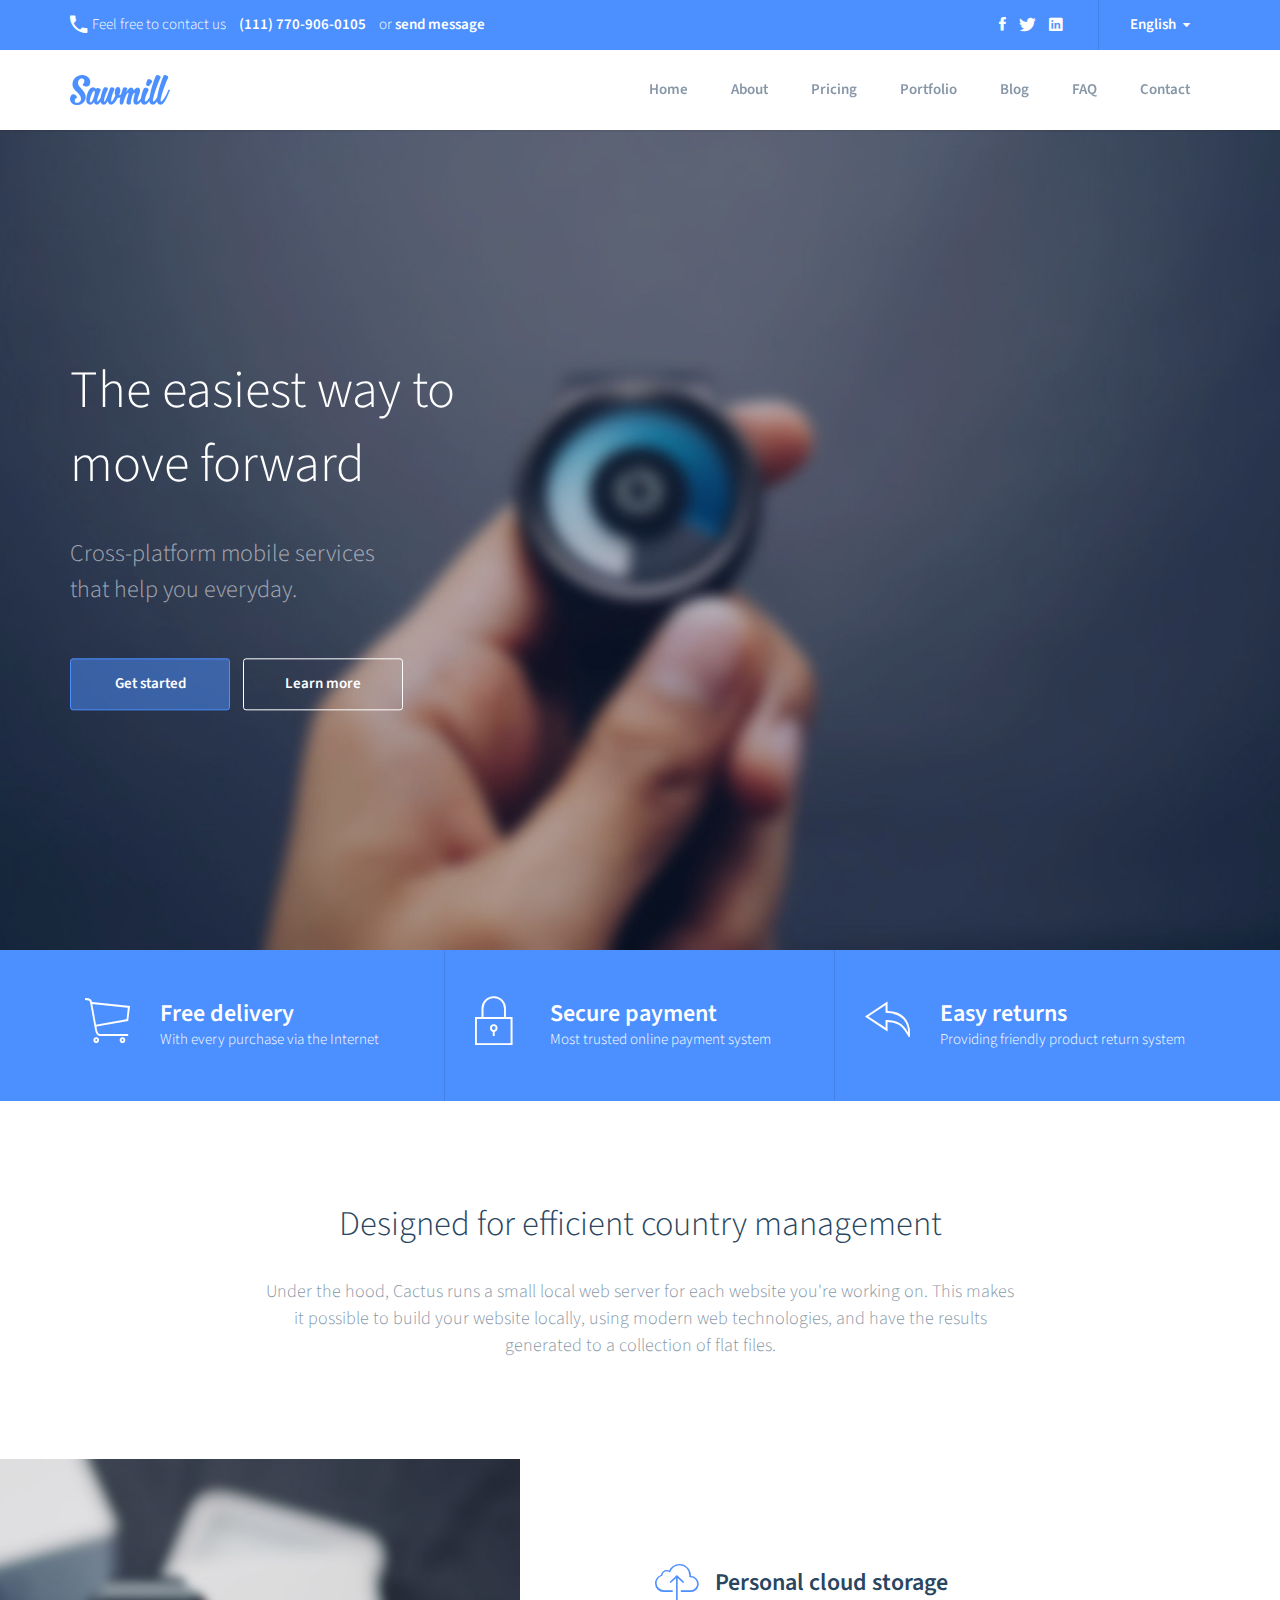
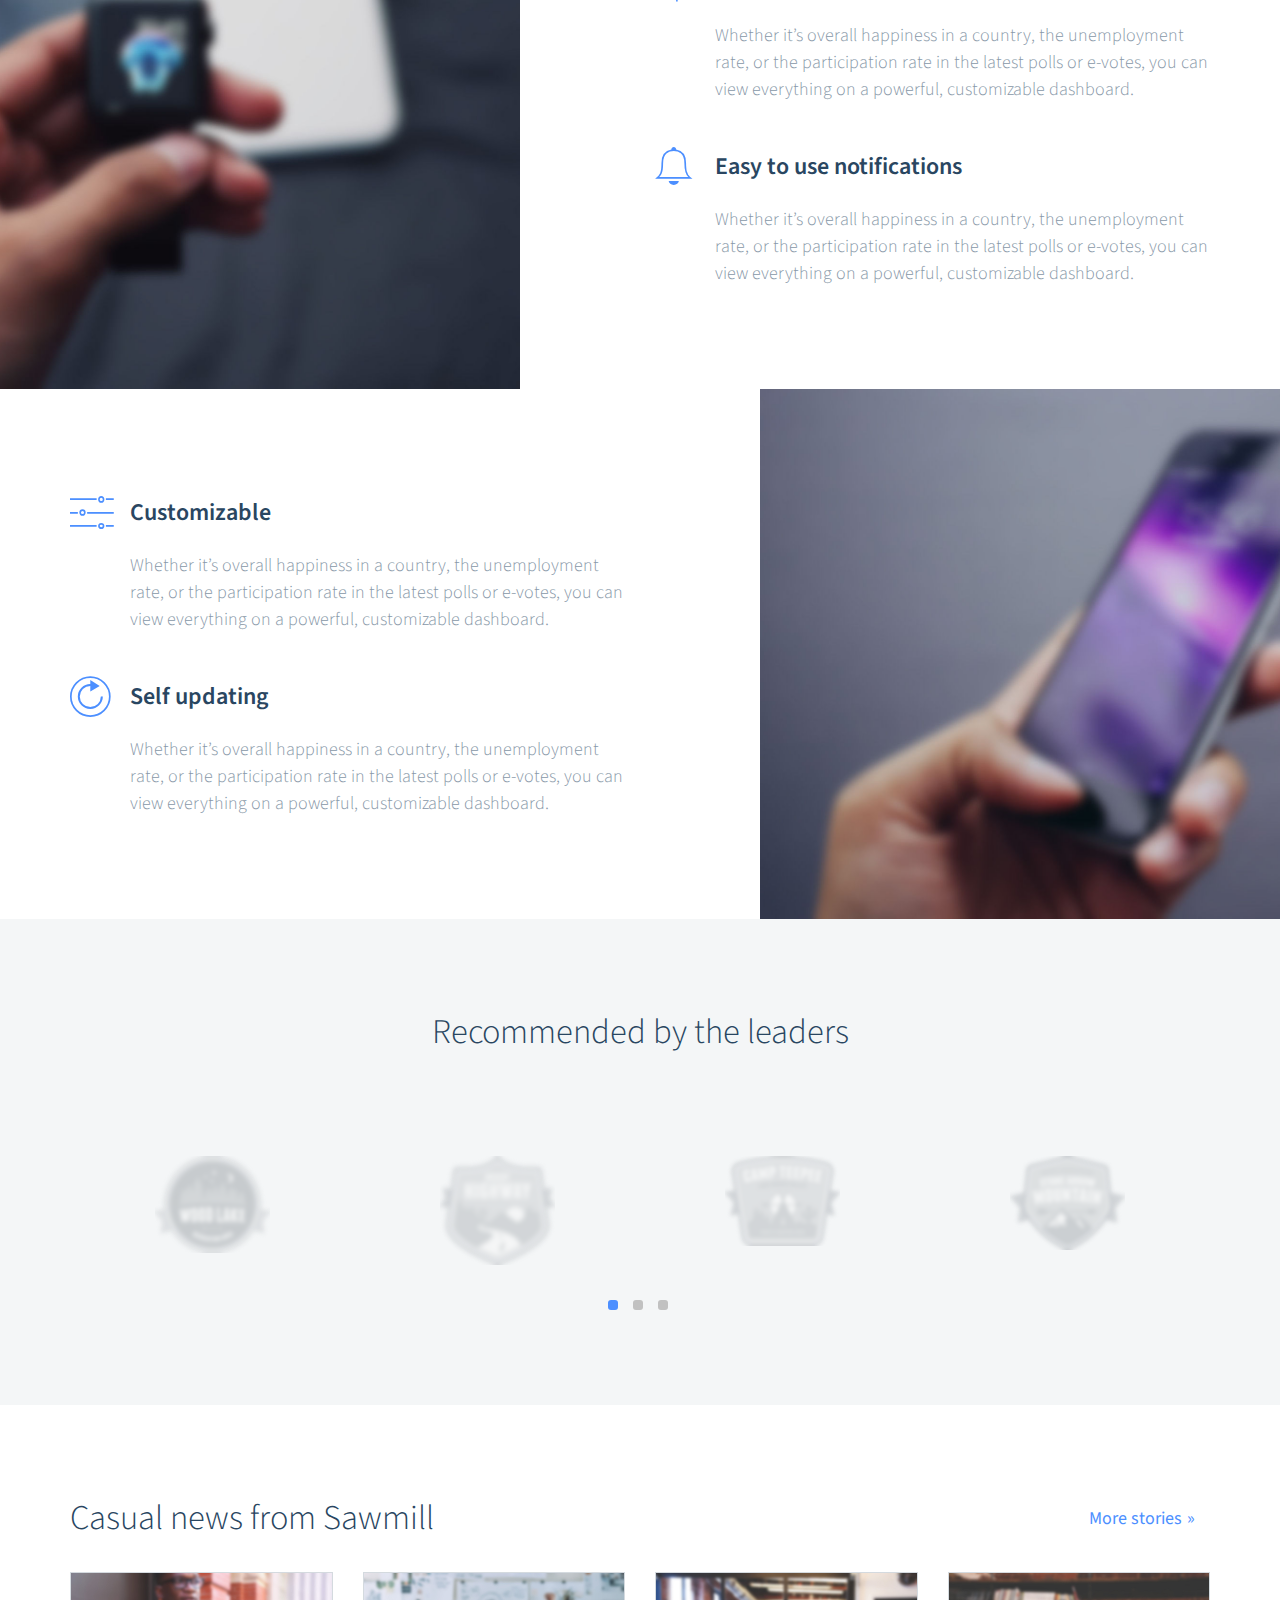
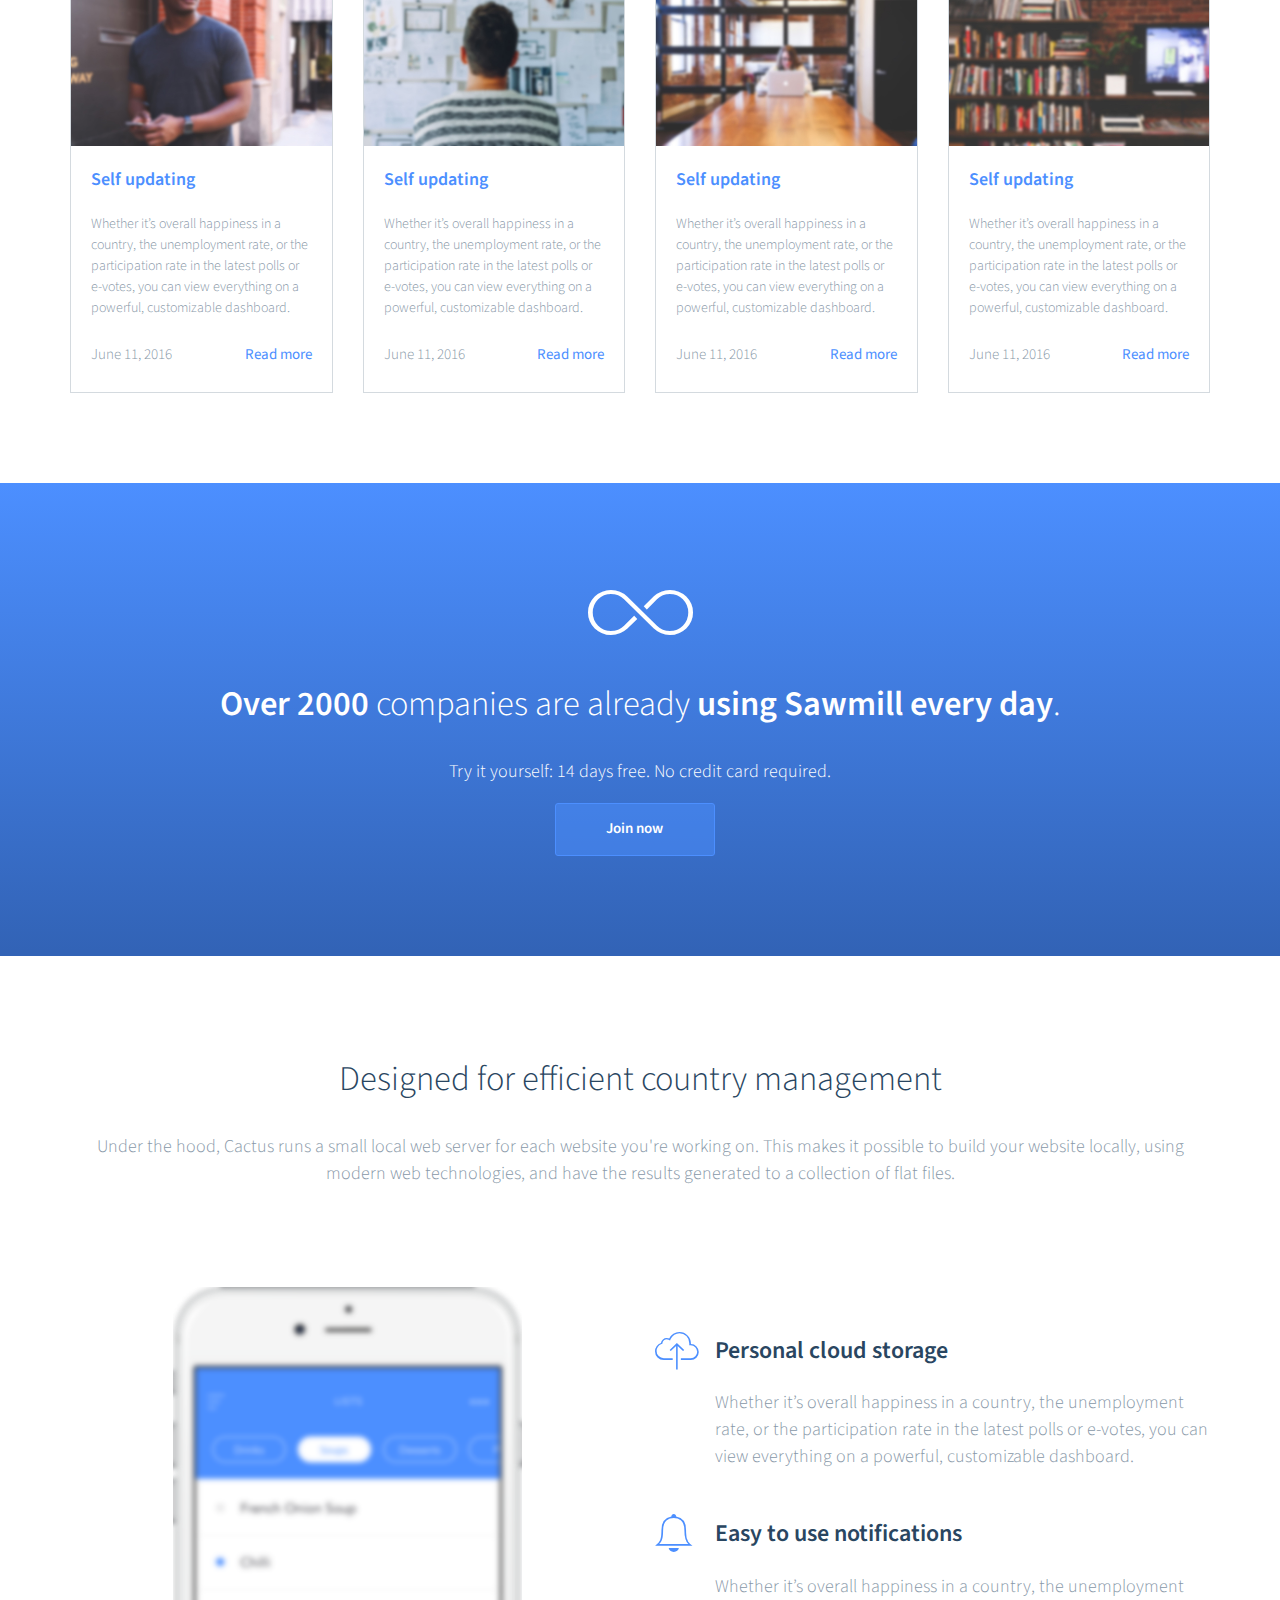
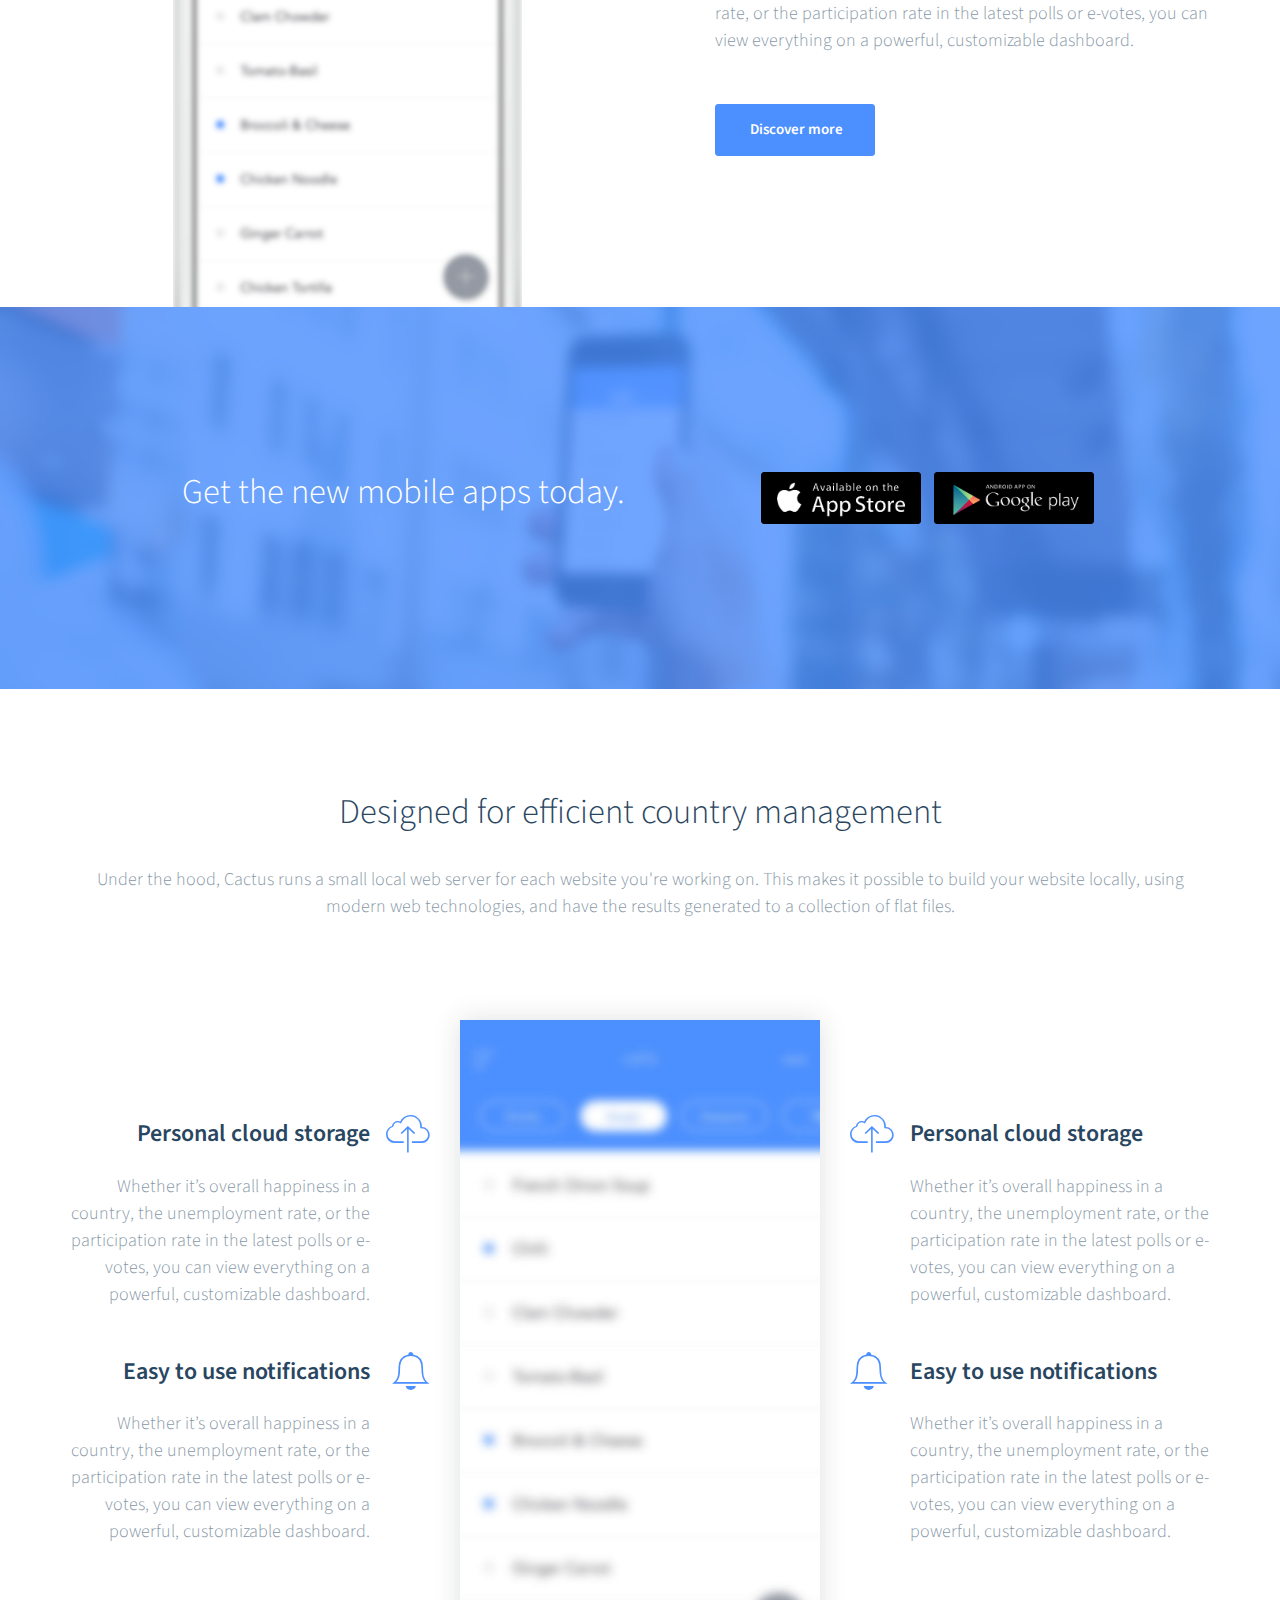
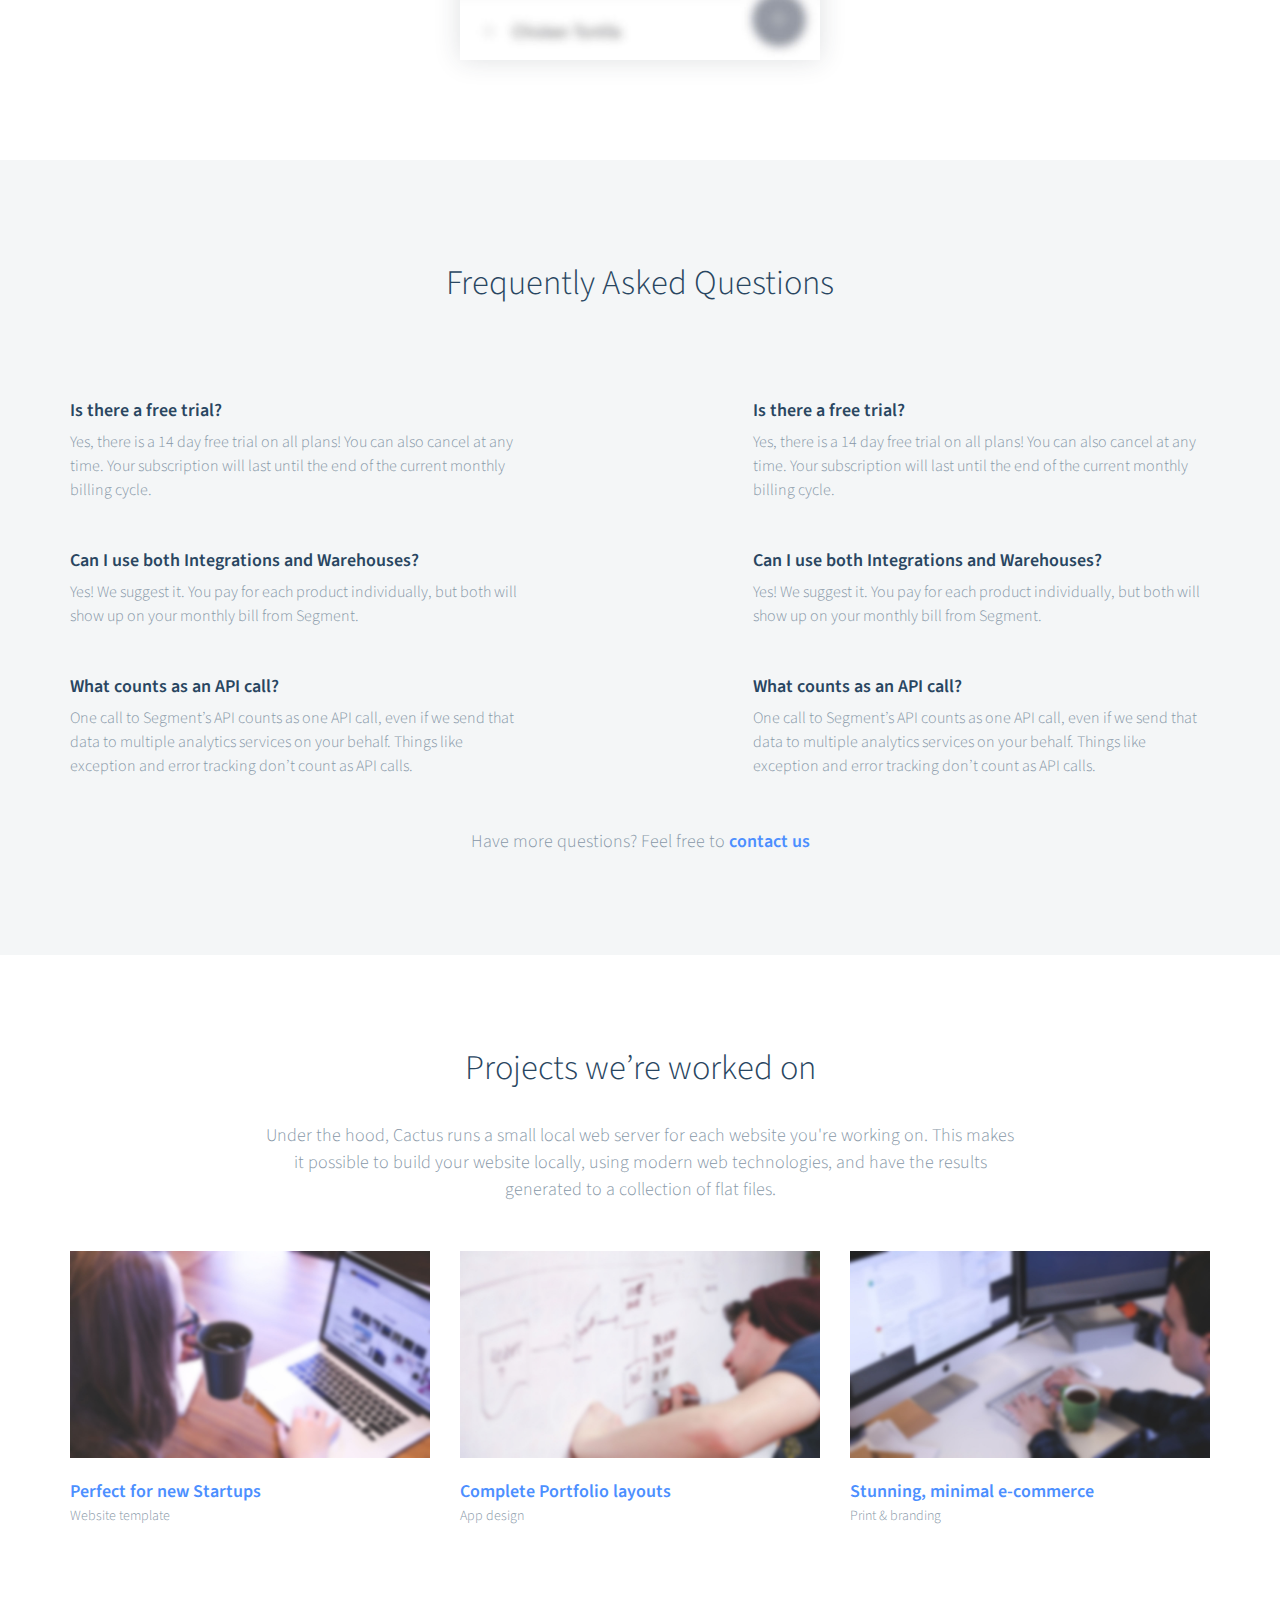
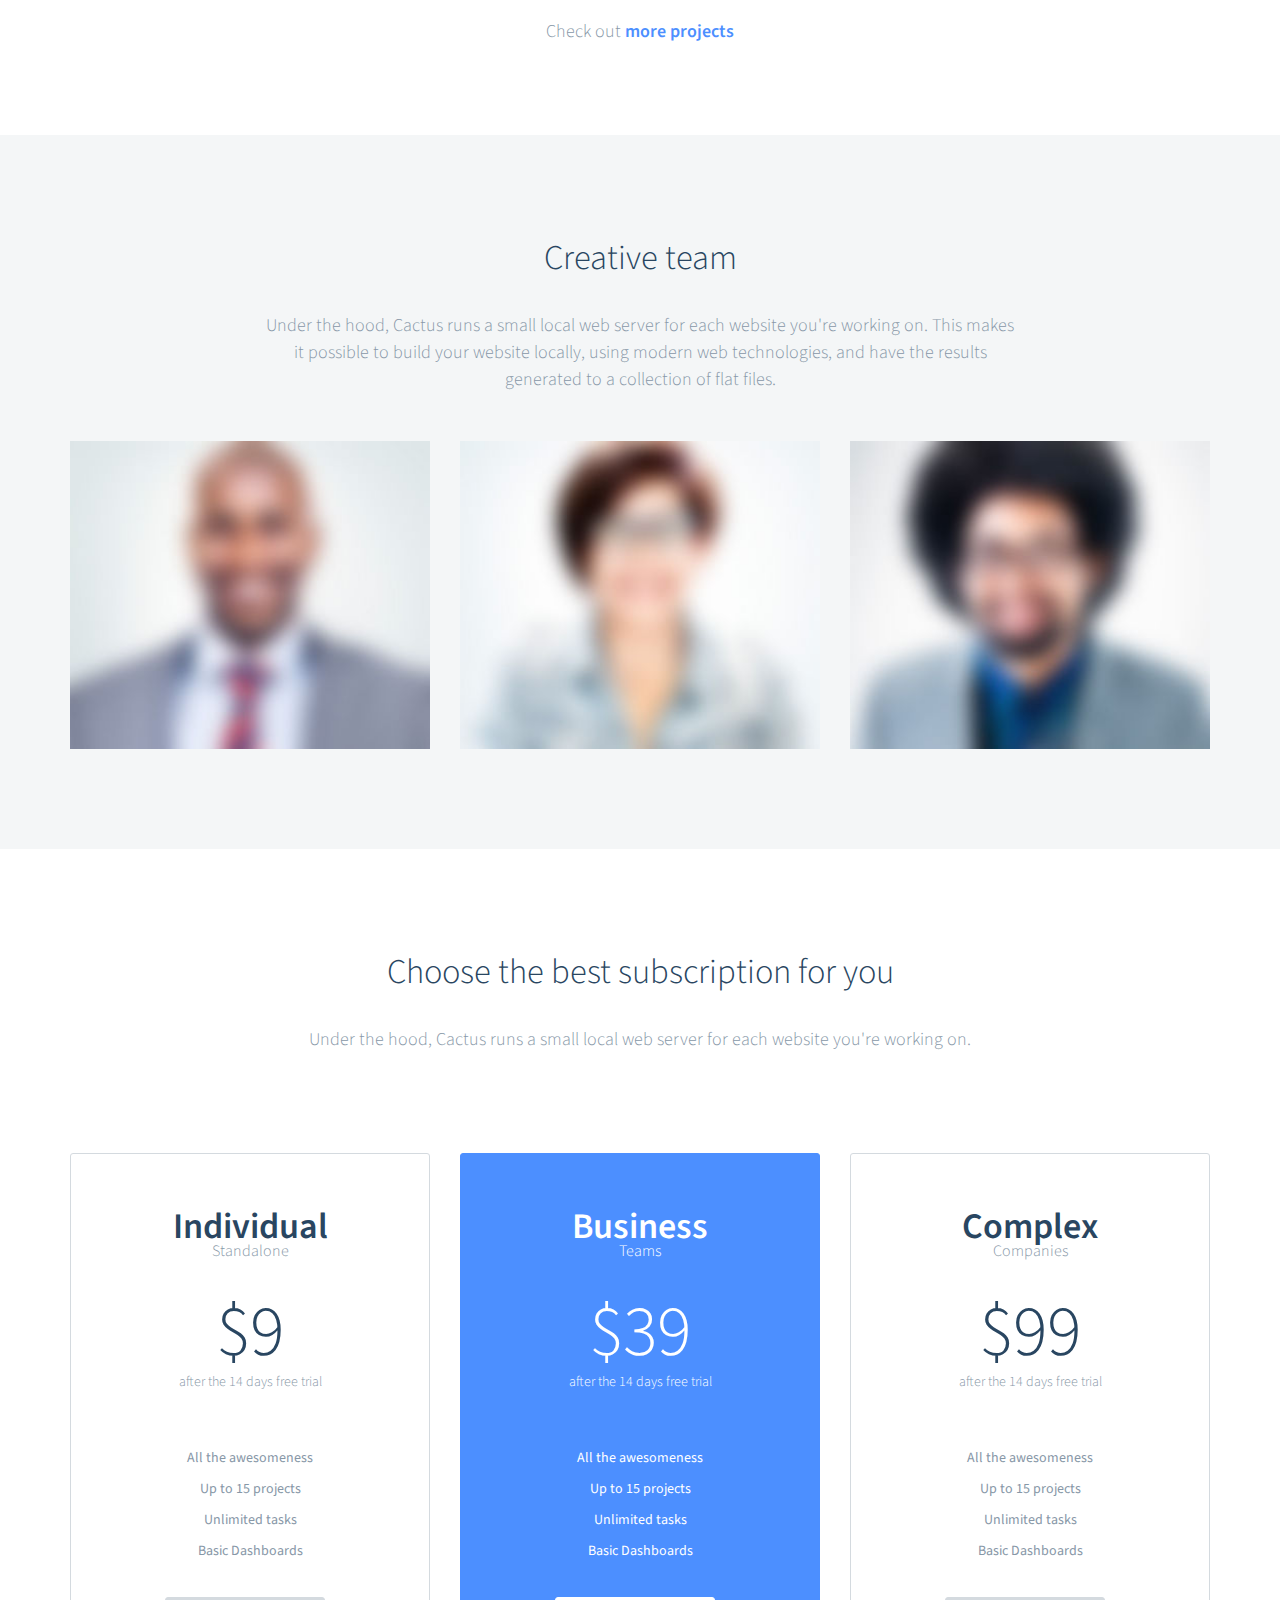
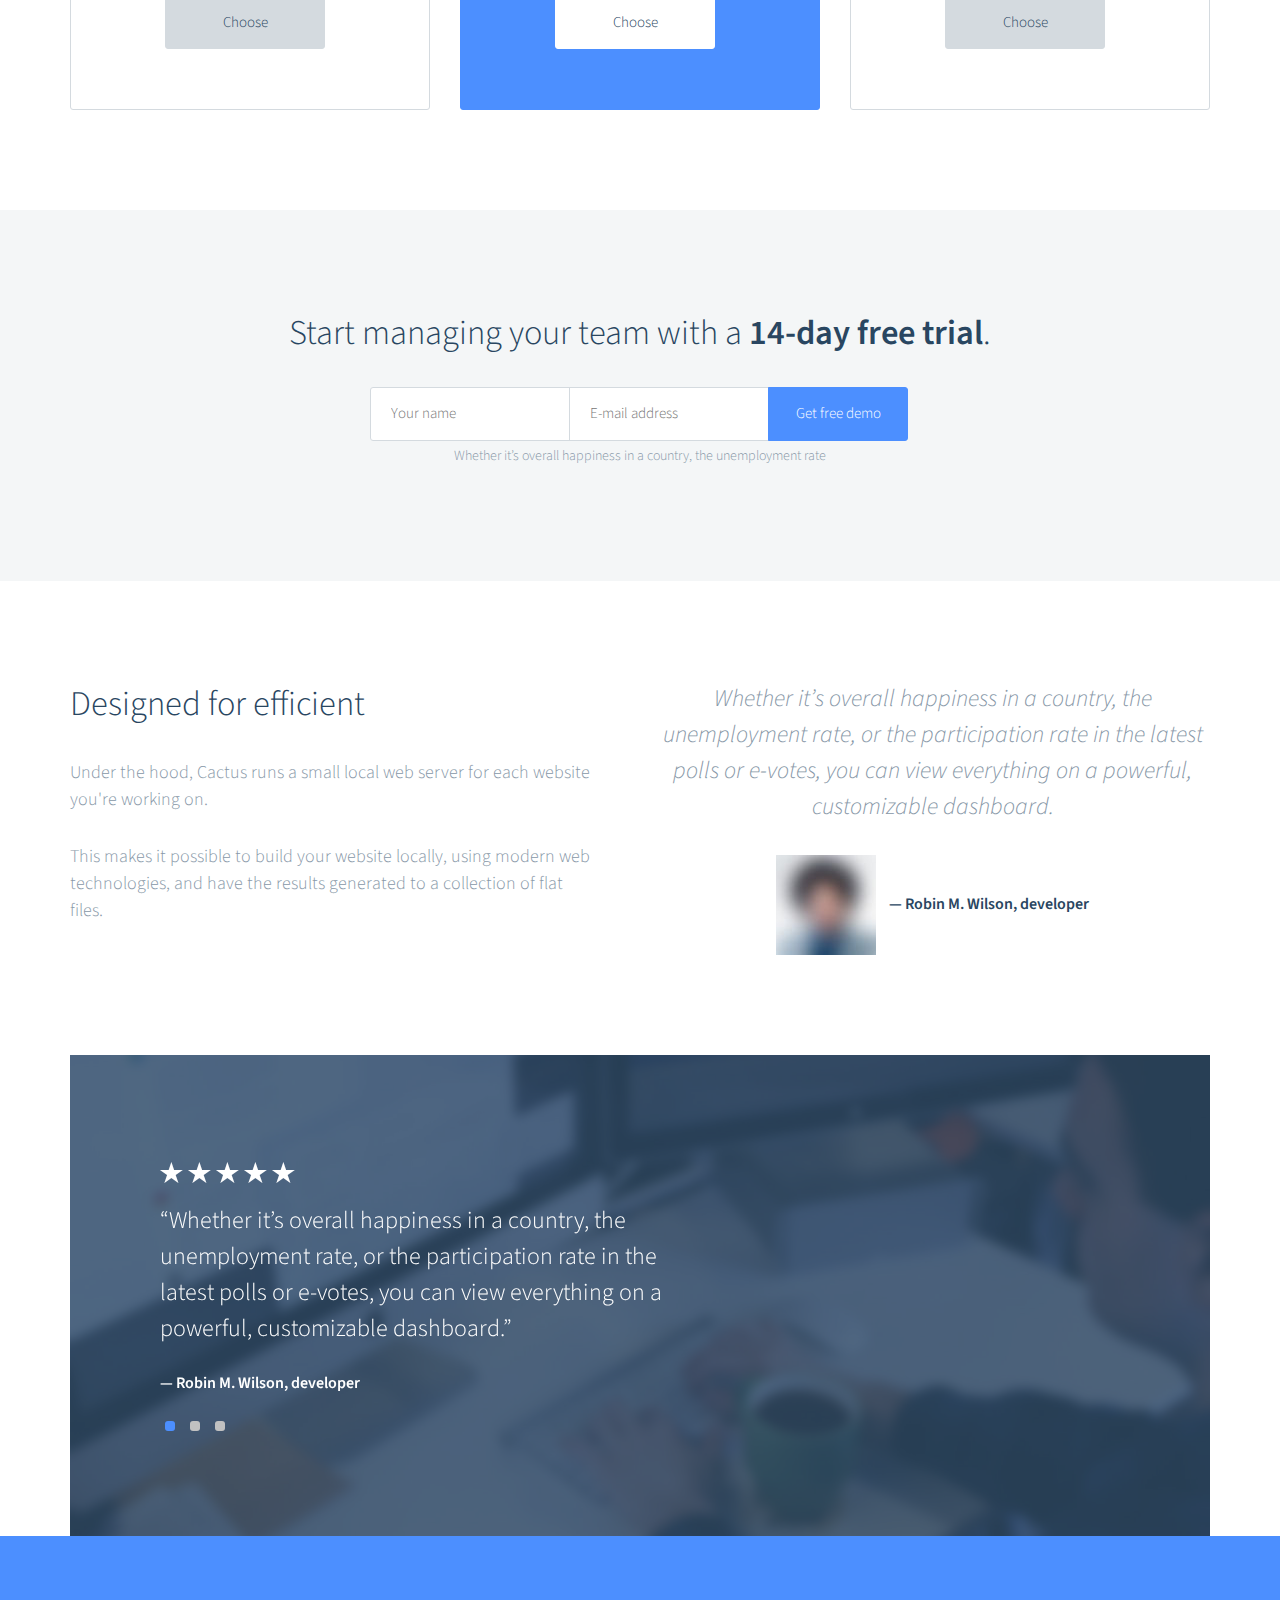
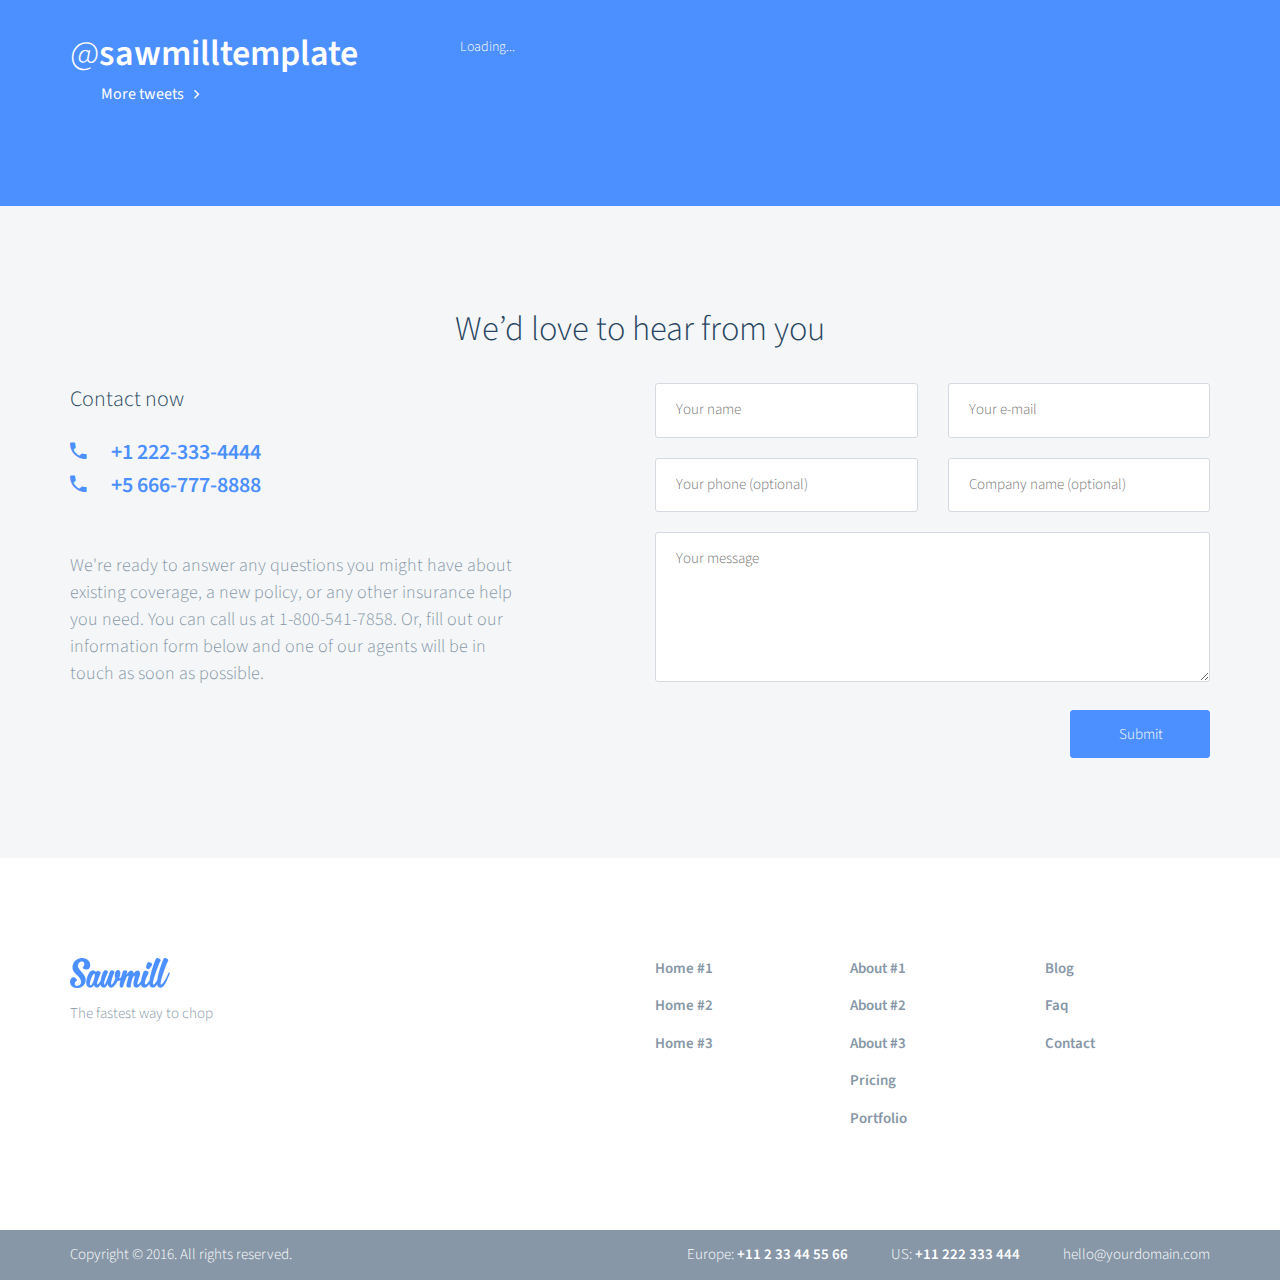
==== 1/index.html @ 2ef5dc20 "landing page modelo 2" ====
<!DOCTYPE html>
<html lang="en">
  <head>
    <meta charset="utf-8">
    <meta name="viewport" content="width=device-width, initial-scale=1">

    <title>Sawmill - HTML Template</title>
  
    <!-- Favicon -->
    <link rel="shortcut icon" href="img/favicon.png">

    <!-- Main CSS file -->
    <link rel="stylesheet" href="css/style.css">

    <!--[if lt IE 9]>
      <script src="js/vendor/html5shiv.js"></script>
      <script src="js/vendor/respond.min.js"></script>
    <![endif]-->

  </head>
  <body>

  <!-- PRELOADER -->
  <div class="preloader"></div>
  <!-- /PRELOADER -->

  <!-- HEADER SECTION -->
  <header id="header">

    <div class="overlay"></div>

    <div class="top">
      <div class="topcontact">
        <div class="container">
          <div class="row">
            <div class="col-sm-8">
              <div class="phone hidden-xs"><i class="ion-android-call"></i>Feel free to contact us <strong>(111) 770-906-0105</strong> or <a href="#contact" class="scroll">send message</a></div>
            </div>
            <div class="col-sm-4 socials">
              <ul class="social-icons">
                <li><a href="#!"><i class="ion-social-facebook"></i></a></li>
                <li><a href="#!"><i class="ion-social-twitter"></i></a></li>
                <li><a href="#!"><i class="ion-social-linkedin"></i></a></li>
              </ul><!-- 
          --><a class="language">English<i class="ion-arrow-down-b"></i></a>
              <ul class="language-options">
                <li><a href="#!">English</a></li>
                <li><a href="#!">Deutsch</a></li>
                <li><a href="#!">Français</a></li>
                <li><a href="#!">Português</a></li>
              </ul>
            </div>
          </div>
        </div>
      </div>

      <div class="topbar">
        <div class="container">
          <div class="row">

            <!-- LOGO -->
            <div class="col-xs-12 col-sm-2 logo">
              <a href="#header" class="scroll"><img src="img/logo.png" alt=""></a>
            </div>
            <!-- /LOGO -->

            <!-- MENU -->
            <div class="col-xs-12 col-sm-10 menu">
              <a href="#!" class="visible-xs-inline-block"><i class="ion-navicon-round"></i></a>
              <ul>
                <li><a>Home<i class="ion-arrow-down-b"></i></a>
                  <ul>
                    <li><a href="../demo-1/index.html">Home #1</a></li>
                    <li><a href="../demo-2/index.html">Home #2</a></li>
                    <li><a href="../demo-3/index.html">Home #3</a></li>
                  </ul>
                </li>
                <li><a>About<i class="ion-arrow-down-b"></i></a>
                  <ul>
                    <li><a href="#about-1" class="scroll">About #1</a></li>
                    <li><a href="#about-2" class="scroll">About #2</a></li>
                    <li><a href="#about-3" class="scroll">About #3</a></li>
                  </ul>
                </li>
                <li><a href="#pricing" class="scroll">Pricing</a></li>
                <li><a href="#portfolio" class="scroll">Portfolio</a>
                </li>
                <li><a href="#news" class="scroll">Blog</a>
                </li>
                <li><a href="#faq" class="scroll">FAQ</a></li>
                <li><a href="#contact" class="scroll">Contact</a></li>
              </ul>
            </div>
            <!-- /MENU -->

          </div>
        </div>
      </div>
    </div>

    <!-- HOME CONTENT -->
    <div class="wrapper">
      <div class="container">
        <div class="row">
          <div class="col-sm-8 col-md-6 col-lg-5 text">
            <h1>The easiest way to move forward</h1>
            <p>Cross-platform mobile services<br> that help you everyday.</p>
            <a href="#pricing" class="button solid scroll">Get started</a>
            <a href="#icon-info" class="button ghost scroll">Learn more<i class="ion-chevron-right"></i></a>
          </div>
        </div>
      </div>
    </div>
    <!-- /HOME CONTENT -->

  </header>
  <!-- /HEADER SECTION -->

  <!-- ICON INFO SECTION -->
  <div class="icon-info" id="icon-info">
    <div class="container">
      <div class="row">
        <div class="col-sm-4">
          <i class="ion-ios-cart-outline"></i>
          <h3>Free delivery</h3>
          <span>With every purchase via the Internet</span>
        </div>
        <div class="col-sm-4">
          <i class="ion-ios-locked-outline"></i>
          <h3>Secure payment</h3>
          <span>Most trusted online payment system</span>
        </div>
        <div class="col-sm-4">
          <i class="ion-ios-undo-outline"></i>
          <h3>Easy returns</h3>
          <span>Providing friendly product return system</span>
        </div>
      </div>
    </div>
  </div>
  <!-- /ICON INFO SECTION -->

  <!-- DESCRIPTION #1 SECTION -->
  <div class="description-1" id="about-1">
    <div class="container">
      <div class="row">
        <div class="col-sm-12 col-md-8 col-md-offset-2">
          <h2>Designed for efficient country management</h2>
          <p>Under the hood, Cactus runs a small local web server for each website you're working on. This makes it possible to build your website locally, using modern web technologies, and have the results generated to a collection of flat files.</p>
        </div>
      </div>
      <div class="row photo-left">
        <div class="col-sm-12 col-md-6">
          <img src="img/description-1.jpg" alt="">
        </div>
        <div class="col-sm-12 col-md-6">
          <div class="text">
            <i class="ion-ios-cloud-upload-outline"></i>
            <h3>Personal cloud storage</h3>
            <p>Whether it’s overall happiness in a country, the unemployment rate, or the participation rate in the latest polls or e-votes, you can view everything on a powerful, customizable dashboard.</p>
          </div>
          <div class="text">
            <i class="ion-ios-bell-outline"></i>
            <h3>Easy to use notifications</h3>
            <p>Whether it’s overall happiness in a country, the unemployment rate, or the participation rate in the latest polls or e-votes, you can view everything on a powerful, customizable dashboard.</p>
          </div>
        </div>
      </div>
      <div class="row photo-right">
        <div class="col-sm-12 col-md-6">
          <div class="text">
            <i class="ion-ios-settings"></i>
            <h3>Customizable</h3>
            <p>Whether it’s overall happiness in a country, the unemployment rate, or the participation rate in the latest polls or e-votes, you can view everything on a powerful, customizable dashboard.</p>
          </div>
          <div class="text">
            <i class="ion-ios-refresh-outline"></i>
            <h3>Self updating</h3>
            <p>Whether it’s overall happiness in a country, the unemployment rate, or the participation rate in the latest polls or e-votes, you can view everything on a powerful, customizable dashboard.</p>
          </div>
        </div>
        <div class="col-sm-12 col-md-6">
          <img src="img/description-2.jpg" alt="">
        </div>
      </div>
    </div>
  </div>
  <!-- /DESCRIPTION #1 SECTION -->

  <!-- CLIENTS SECTION -->
  <div class="clients">
    <div class="container">
      <div class="row">
        <div class="col-sm-12">
          <h2>Recommended by the leaders</h2>
        </div>
      </div>
      <div class="row">
        <div class="col-sm-12 clients-carousel">
          <div class="client">
            <img src="img/client-1.png" alt="">
          </div>
          <div class="client">
            <img src="img/client-2.png" alt="">
          </div>
          <div class="client">
            <img src="img/client-3.png" alt="">
          </div>
          <div class="client">
            <img src="img/client-4.png" alt="">
          </div>
          <div class="client">
            <img src="img/client-1.png" alt="">
          </div>
          <div class="client">
            <img src="img/client-2.png" alt="">
          </div>
          <div class="client">
            <img src="img/client-3.png" alt="">
          </div>
          <div class="client">
            <img src="img/client-4.png" alt="">
          </div>
          <div class="client">
            <img src="img/client-1.png" alt="">
          </div>
          <div class="client">
            <img src="img/client-2.png" alt="">
          </div>
          <div class="client">
            <img src="img/client-3.png" alt="">
          </div>
          <div class="client">
            <img src="img/client-4.png" alt="">
          </div>
        </div>
      </div>
    </div>
  </div>
  <!-- /CLIENTS SECTION -->

  <!-- NEWS SECTION -->
  <div class="news" id="news">
    <div class="container">
      <div class="row">
        <div class="col-sm-12">
          <h2>Casual news from Sawmill<a href="#!">More stories<span>»</span></a></h2>
        </div>
      </div>
      <div class="row">
        <div class="col-sm-6 col-md-3">
          <div class="news-panel">
            <img src="img/news-1.jpg" alt="">
            <h4><a href="#!">Self updating</a></h4>
            <p>Whether it’s overall happiness in a country, the unemployment rate, or the participation rate in the latest polls or e-votes, you can view everything on a powerful, customizable dashboard.</p>
            <span>June 11, 2016</span>
            <a href="#!" class="more">Read more<span>»</span></a>
          </div>
        </div>
        <div class="col-sm-6 col-md-3">
          <div class="news-panel">
            <img src="img/news-2.jpg" alt="">
            <h4><a href="#!">Self updating</a></h4>
            <p>Whether it’s overall happiness in a country, the unemployment rate, or the participation rate in the latest polls or e-votes, you can view everything on a powerful, customizable dashboard.</p>
            <span>June 11, 2016</span>
            <a href="#!" class="more">Read more<span>»</span></a>
          </div>
        </div>
        <div class="col-sm-6 col-md-3">
          <div class="news-panel">
            <img src="img/news-3.jpg" alt="">
            <h4><a href="#!">Self updating</a></h4>
            <p>Whether it’s overall happiness in a country, the unemployment rate, or the participation rate in the latest polls or e-votes, you can view everything on a powerful, customizable dashboard.</p>
            <span>June 11, 2016</span>
            <a href="#!" class="more">Read more<span>»</span></a>
          </div>
        </div>
        <div class="col-sm-6 col-md-3">
          <div class="news-panel">
            <img src="img/news-4.jpg" alt="">
            <h4><a href="#!">Self updating</a></h4>
            <p>Whether it’s overall happiness in a country, the unemployment rate, or the participation rate in the latest polls or e-votes, you can view everything on a powerful, customizable dashboard.</p>
            <span>June 11, 2016</span>
            <a href="#!" class="more">Read more<span>»</span></a>
          </div>
        </div>
      </div>
    </div>
  </div>
  <!-- /BLOG SECTION -->

  <!-- BUTTON INFO SECTION -->
  <div class="button-info">
    <div class="container">
      <div class="row">
        <div class="col-sm-12">
          <i class="icon ion-ios-infinite-outline"></i>
          <h2><strong>Over 2000</strong> companies are already <strong>using Sawmill every day</strong>.</h2>
          <p>Try it yourself: 14 days free. No credit card required.</p>
          <a href="#trial" class="button solid scroll">Join now<i class="ion-chevron-right"></i></a>
        </div>
      </div>
    </div>
  </div>
  <!-- /BUTTON INFO SECTION -->

  <!-- DESCRIPTION #2 SECTION -->
  <div class="description-2" id="about-2">
    <div class="container">
      <div class="row">
        <div class="col-sm-12">
          <h2>Designed for efficient country management</h2>
          <p>Under the hood, Cactus runs a small local web server for each website you're working on. This makes it possible to build your website locally, using modern web technologies, and have the results generated to a collection of flat files.</p>
        </div>
      </div>
      <div class="row">
        <div class="col-sm-6 hidden-xs">
          <img src="img/description-3.png" alt="">
        </div>
        <div class="col-sm-6 texts">
          <div class="text">
            <i class="ion-ios-cloud-upload-outline"></i>
            <h3>Personal cloud storage</h3>
            <p>Whether it’s overall happiness in a country, the unemployment rate, or the participation rate in the latest polls or e-votes, you can view everything on a powerful, customizable dashboard.</p>
          </div>
          <div class="text">
            <i class="ion-ios-bell-outline"></i>
            <h3>Easy to use notifications</h3>
            <p>Whether it’s overall happiness in a country, the unemployment rate, or the participation rate in the latest polls or e-votes, you can view everything on a powerful, customizable dashboard.</p>
          </div>
          <a href="#about-3" class="button solid scroll">Discover more<i class="ion-help"></i></a>
        </div>
      </div>
    </div>
  </div>
  <!-- /DESCRIPTION #2 SECTION -->

  <!-- DOWNLOAD SECTION -->
  <div class="download">
    <div class="overlay"></div>
    <div class="container">
      <div class="row">
        <div class="col-sm-12 col-md-6">
          <h2>Get the new mobile apps today.</h2>
        </div>
        <div class="col-sm-12 col-md-6">
          <a href="#!" class="button solid"><img src="img/appstore.png" alt=""></a>
          <a href="#!" class="button solid"><img src="img/googleplay.png" alt=""></a>
        </div>
      </div>
    </div>
  </div>
  <!-- /DOWNLOAD SECTION -->

  <!-- DESCRIPTION #3 SECTION -->
  <div class="description-3" id="about-3">
    <div class="container">
      <div class="row">
        <div class="col-sm-12">
          <h2>Designed for efficient country management</h2>
          <p>Under the hood, Cactus runs a small local web server for each website you're working on. This makes it possible to build your website locally, using modern web technologies, and have the results generated to a collection of flat files.</p>
        </div>
      </div>
      <div class="row">
        <div class="col-sm-8 col-sm-offset-2 col-md-4 col-md-offset-0 texts left">
          <div class="text">
            <i class="ion-ios-cloud-upload-outline"></i>
            <h3>Personal cloud storage</h3>
            <p>Whether it’s overall happiness in a country, the unemployment rate, or the participation rate in the latest polls or e-votes, you can view everything on a powerful, customizable dashboard.</p>
          </div>
          <div class="text">
            <i class="ion-ios-bell-outline"></i>
            <h3>Easy to use notifications</h3>
            <p>Whether it’s overall happiness in a country, the unemployment rate, or the participation rate in the latest polls or e-votes, you can view everything on a powerful, customizable dashboard.</p>
          </div>
        </div>
        <div class="col-sm-12 col-md-4">
          <img src="img/description-4.jpg" alt="">
        </div>
        <div class="col-sm-8 col-sm-offset-2 col-md-4 col-md-offset-0 texts">
          <div class="text">
            <i class="ion-ios-cloud-upload-outline"></i>
            <h3>Personal cloud storage</h3>
            <p>Whether it’s overall happiness in a country, the unemployment rate, or the participation rate in the latest polls or e-votes, you can view everything on a powerful, customizable dashboard.</p>
          </div>
          <div class="text">
            <i class="ion-ios-bell-outline"></i>
            <h3>Easy to use notifications</h3>
            <p>Whether it’s overall happiness in a country, the unemployment rate, or the participation rate in the latest polls or e-votes, you can view everything on a powerful, customizable dashboard.</p>
          </div>
        </div>
      </div>
    </div>
  </div>
  <!-- /DESCRIPTION #3 SECTION -->

  <!-- FAQ SECTION -->
  <div class="faq" id="faq">
    <div class="container">
      <div class="row">
        <div class="col-sm-12">
          <h2>Frequently Asked Questions</h2>
        </div>
      </div>
      <div class="row">
        <div class="col-sm-6 col-md-5">
          <div class="text">
            <h4>Is there a free trial?</h4>
            <p>Yes, there is a 14 day free trial on all plans! You can also cancel at any time. Your subscription will last until the end of the current monthly billing cycle.</p>
          </div>
          <div class="text">
            <h4>Can I use both Integrations and Warehouses?</h4>
            <p>Yes! We suggest it. You pay for each product individually, but both will show up on your monthly bill from Segment.</p>
          </div>
          <div class="text">
            <h4>What counts as an API call?</h4>
            <p>One call to Segment’s API counts as one API call, even if we send that data to multiple analytics services on your behalf. Things like exception and error tracking don’t count as API calls.</p>
          </div>
        </div>
        <div class="col-sm-6 col-md-5 col-md-offset-2">
          <div class="text">
            <h4>Is there a free trial?</h4>
            <p>Yes, there is a 14 day free trial on all plans! You can also cancel at any time. Your subscription will last until the end of the current monthly billing cycle.</p>
          </div>
          <div class="text">
            <h4>Can I use both Integrations and Warehouses?</h4>
            <p>Yes! We suggest it. You pay for each product individually, but both will show up on your monthly bill from Segment.</p>
          </div>
          <div class="text">
            <h4>What counts as an API call?</h4>
            <p>One call to Segment’s API counts as one API call, even if we send that data to multiple analytics services on your behalf. Things like exception and error tracking don’t count as API calls.</p>
          </div>
        </div>
      </div>
      <div class="row">
        <div class="col-sm-12">
          <span>Have more questions? Feel free to <a href="#contact" class="scroll">contact us</a></span>
        </div>
      </div>
    </div>
  </div>
  <!-- /FAQ SECTION -->

  <!-- PORTFOLIO SECTION -->
  <div class="portfolio" id="portfolio">
    <div class="container">
      <div class="row">
        <div class="col-sm-12 col-md-8 col-md-offset-2">
          <h2>Projects we’re worked on</h2>
          <p>Under the hood, Cactus runs a small local web server for each website you're working on. This makes it possible to build your website locally, using modern web technologies, and have the results generated to a collection of flat files.</p>
        </div>
      </div>
      <div class="row">
        <div class="col-sm-4">
          <div class="block">
            <img src="img/portfolio-1.jpg" alt="">
            <a href="#!">Perfect for new Startups</a>
            <span>Website template</span>
          </div>
        </div>
        <div class="col-sm-4">
          <div class="block">
            <img src="img/portfolio-2.jpg" alt="">
            <a href="#!">Complete Portfolio layouts</a>
            <span>App design</span>
          </div>
        </div>
        <div class="col-sm-4">
          <div class="block">
            <img src="img/portfolio-3.jpg" alt="">
            <a href="#!">Stunning, minimal e-commerce</a>
            <span>Print &amp; branding</span>
          </div>
        </div>
      </div>
      <div class="row">
        <div class="col-sm-12">
          <span>Check out <a href="#!">more projects</a></span>
        </div>
      </div>
    </div>
  </div>
  <!-- /PORTFOLIO SECTION -->

  <!-- TEAM SECTION -->
  <div class="team">
    <div class="container">
      <div class="row">
        <div class="col-sm-12 col-md-8 col-md-offset-2">
          <h2>Creative team</h2>
          <p>Under the hood, Cactus runs a small local web server for each website you're working on. This makes it possible to build your website locally, using modern web technologies, and have the results generated to a collection of flat files.</p>
        </div>
      </div>
      <div class="row">
        <div class="col-sm-4">
          <div class="block">
            <img src="img/team-1.jpg" alt="">
            <div class="mask">
              <h3>Keenan A. Garcia</h3>
              <span>CEO / Founder</span>
              <ul>
                <li><a href="#!"><i class="ion-social-facebook"></i></a></li>
                <li><a href="#!"><i class="ion-social-twitter"></i></a></li>
                <li><a href="#!"><i class="ion-social-linkedin"></i></a></li>
              </ul>
            </div>
          </div>
        </div>
        <div class="col-sm-4">
          <div class="block">
            <img src="img/team-2.jpg" alt="">
            <div class="mask">
              <h3>Keenan A. Garcia</h3>
              <span>CEO / Founder</span>
              <ul>
                <li><a href="#!"><i class="ion-social-facebook"></i></a></li>
                <li><a href="#!"><i class="ion-social-twitter"></i></a></li>
                <li><a href="#!"><i class="ion-social-linkedin"></i></a></li>
              </ul>
            </div>
          </div>
        </div>
        <div class="col-sm-4">
          <div class="block">
            <img src="img/team-3.jpg" alt="">
            <div class="mask">
              <h3>Keenan A. Garcia</h3>
              <span>CEO / Founder</span>
              <ul>
                <li><a href="#!"><i class="ion-social-facebook"></i></a></li>
                <li><a href="#!"><i class="ion-social-twitter"></i></a></li>
                <li><a href="#!"><i class="ion-social-linkedin"></i></a></li>
              </ul>
            </div>
          </div>
        </div>
      </div>
    </div>
  </div>
  <!-- /TEAM SECTION -->

  <!-- PRICING SECTION -->
  <div class="pricing" id="pricing">
    <div class="container">
      <div class="row">
        <div class="col-sm-12 col-md-8 col-md-offset-2">
          <h2>Choose the best subscription for you</h2>
          <p>Under the hood, Cactus runs a small local web server for each website you're working on.</p>
        </div>
      </div>
      <div class="row">
        <div class="col-sm-4">
          <div class="block">
            <span class="name">Individual</span>
            <span class="type">Standalone</span>
            <span class="price">$9</span>
            <span class="time">after the 14 days free trial</span>
            <ul>
              <li>All the awesomeness</li>
              <li>Up to 15 projects</li>
              <li>Unlimited tasks</li>
              <li>Basic Dashboards</li>
            </ul>
            <a href="#!" class="button solid">Choose<i class="ion-checkmark"></i></a>
          </div>
        </div>
        <div class="col-sm-4">
          <div class="block featured">
            <span class="name">Business</span>
            <span class="type">Teams</span>
            <span class="price">$39</span>
            <span class="time">after the 14 days free trial</span>
            <ul>
              <li>All the awesomeness</li>
              <li>Up to 15 projects</li>
              <li>Unlimited tasks</li>
              <li>Basic Dashboards</li>
            </ul>
            <a href="#!" class="button solid">Choose<i class="ion-checkmark"></i></a>
          </div>
        </div>
        <div class="col-sm-4">
          <div class="block">
            <span class="name">Complex</span>
            <span class="type">Companies</span>
            <span class="price">$99</span>
            <span class="time">after the 14 days free trial</span>
            <ul>
              <li>All the awesomeness</li>
              <li>Up to 15 projects</li>
              <li>Unlimited tasks</li>
              <li>Basic Dashboards</li>
            </ul>
            <a href="#!" class="button solid">Choose<i class="ion-checkmark"></i></a>
          </div>
        </div>
      </div>
    </div>
  </div>
  <!-- /PRICING SECTION -->

  <!-- TRIAL SECTION -->
  <div class="trial" id="trial">
    <div class="container">
      <div class="row">
        <div class="col-sm-12">
          <h2>Start managing your team with a <strong>14-day free trial</strong>.</h2>
          <form id="trial-form">
            <input type="text" id="trial-name" value="" placeholder="Your name"><!--
         --><input type="text" id="trial-email" value="" placeholder="E-mail address"><!--
         --><input type="submit" id="trial-submit" value="Get free demo">
          </form>
          <p>Whether it’s overall happiness in a country, the unemployment rate</p>
          <div class="message">
            
          </div>
        </div>
      </div>
    </div>
  </div>
  <!-- /TRIAL SECTION -->

  <!-- QUOTE SECTION -->
  <div class="quote">
    <div class="container">
      <div class="row">
        <div class="col-sm-6">
          <h2>Designed for efficient</h2>
          <p>Under the hood, Cactus runs a small local web server for each website you're working on.</p>
          <p>This makes it possible to build your website locally, using modern web technologies, and have the results generated to a collection of flat files.</p>
        </div>
        <div class="col-sm-6 quote-text">
          <p>Whether it’s overall happiness in a country, the unemployment rate, or the participation rate in the latest polls or e-votes, you can view everything on a powerful, customizable dashboard.</p>
          <img src="img/quote-1.jpg" alt="">
          <span>Robin M. Wilson, developer</span>
        </div>
      </div>
      <div class="row">
        <div class="col-sm-12">
          <div class="quote-slider">
            <div class="overlay"></div>
            <div class="quotes">
              <div class="slide">
                <i class="ion-ios-star"></i><i class="ion-ios-star"></i><i class="ion-ios-star"></i><i class="ion-ios-star"></i><i class="ion-ios-star"></i>
                <p>Whether it’s overall happiness in a country, the unemployment rate, or the participation rate in the latest polls or e-votes, you can view everything on a powerful, customizable dashboard.</p>
                <span>Robin M. Wilson, developer</span>
              </div>
              <div class="slide">
                <i class="ion-ios-star"></i><i class="ion-ios-star"></i><i class="ion-ios-star"></i><i class="ion-ios-star"></i><i class="ion-ios-star"></i>
                <p>Whether it’s overall happiness in a country, the unemployment rate, or the participation rate in the latest polls or e-votes, you can view everything on a powerful, customizable dashboard.</p>
                <span>Robin M. Wilson, developer</span>
              </div>
              <div class="slide">
                <i class="ion-ios-star"></i><i class="ion-ios-star"></i><i class="ion-ios-star"></i><i class="ion-ios-star"></i><i class="ion-ios-star"></i>
                <p>Whether it’s overall happiness in a country, the unemployment rate, or the participation rate in the latest polls or e-votes, you can view everything on a powerful, customizable dashboard.</p>
                <span>Robin M. Wilson, developer</span>
              </div>
            </div>
          </div>
        </div>
      </div>
    </div>
  </div>
  <!-- /QUOTE SECTION -->

  <!-- TWITTER SECTION -->
  <div class="twitter">
    <div class="container">
      <div class="row">
        <div class="col-sm-12 col-md-4 name">
          <span>@<strong>sawmilltemplate</strong></span>
          <a href="#!">More tweets<i class="ion-chevron-right"></i></a>
        </div>
        <div class="col-sm-8 col-sm-offset-4 col-md-8 col-md-offset-0">
          <div class="lj-twitter">
            
          </div>
        </div>
      </div>
    </div>
  </div>
  <!-- /TWITTER SECTION -->

  <!-- CONTACT SECTION -->
  <div class="contact" id="contact">
    <div class="container">
      <div class="row">
        <div class="col-sm-12">
          <h2>We’d love to hear from you</h2>
        </div>
      </div>
      <div class="row">
        <div class="col-sm-6 texts">
          <span>Contact now</span>
          <span class="number"><i class="ion-android-call"></i> +1 222-333-4444</span>
          <span class="number"><i class="ion-android-call"></i> +5 666-777-8888</span>
          <p>We're ready to answer any questions you might have about existing coverage, a new policy, or any other insurance help you need. You can call us at 1-800-541-7858. Or, fill out our information form below and one of our agents will be in touch as soon as possible.</p>
        </div>
        <div class="col-sm-6">
          <form id="contact-form">
            <div class="row">
              <div class="col-sm-6">
                <input type="text" id="contact-name" value="" placeholder="Your name">
              </div>
              <div class="col-sm-6">
                <input type="text" id="contact-email" value="" placeholder="Your e-mail">
              </div>
            </div>
            <div class="row">
              <div class="col-sm-6">
                <input type="text" id="contact-phone" value="" placeholder="Your phone (optional)">
              </div>
              <div class="col-sm-6">
                <input type="text" id="contact-company" value="" placeholder="Company name (optional)">
              </div>
            </div>
            <div class="row">
              <div class="col-sm-12">
                <textarea id="contact-message" placeholder="Your message"></textarea>
                <button type="submit">Submit<i class="ion-android-mail"></i></button>
                <div class="message">

                </div>
              </div>
            </div>
          </form>
        </div>
      </div>
    </div>
  </div>
  <!-- /CONTACT SECTION -->

  <!-- FOOTER SECTION -->
  <footer>
    <div class="container">
      <div class="row">
        <div class="col-sm-6">
          <img src="img/logo.png" alt="">
          <span>The fastest way to chop</span>
        </div>
        <div class="col-xs-4 col-sm-2">
          <a href="../demo-1/index.html">Home #1</a>
          <a href="../demo-2/index.html">Home #2</a>
          <a href="../demo-3/index.html">Home #3</a>
        </div>
        <div class="col-xs-4 col-sm-2">
          <a href="#about-1" class="scroll">About #1</a>
          <a href="#about-2" class="scroll">About #2</a>
          <a href="#about-3" class="scroll">About #3</a>
          <a href="#pricing" class="scroll">Pricing</a>
          <a href="#portfolio" class="scroll">Portfolio</a>
        </div>
        <div class="col-xs-4 col-sm-2">
          <a href="#news" class="scroll">Blog</a>
          <a href="#faq" class="scroll">Faq</a>
          <a href="#contact" class="scroll">Contact</a>
        </div>
      </div>
    </div>
    <div class="bottombar">
      <div class="container">
        <div class="row">
          <div class="col-sm-6 col-md-4">
            <span>Copyright &copy; 2016. All rights reserved.</span>
          </div>
          <div class="col-sm-6 col-md-8 right">
            <span>Europe: <strong>+11 2 33 44 55 66</strong></span>
            <span>US: <strong>+11 222 333 444</strong></span>
            <span>hello@yourdomain.com</span>
          </div>
        </div>
      </div>
    </div>
  </footer>
  <!-- FOOTER SECTION -->

  <!-- jQuery -->
  <script src="js/vendor/jquery-1.11.3.min.js"></script>
  <!-- jQuery Easing -->
  <script src="js/vendor/jquery.easing.1.3.js"></script>
  <!-- Backstretch -->
  <script src="js/vendor/jquery.backstretch.min.js"></script>
  <!-- slick -->
  <script src="js/vendor/slick.min.js"></script>
  <!-- slick -->
  <script src="twitter/tweetie.js"></script>
  <!-- Beard js scripts -->
  <script src="js/lj-sawmill.js"></script>
  </body>
</html>
---- 1/css/style.css ----
/*
	Author: Lumberjacks
	Template: Sawmill (HTML Template)
	Version: 1.0
	URL: http://themeforest.net/user/Lumberjacks/
*/



/* TABLE OF CONTENTS
  
  1. IMPORT SECTION
  2. BASIC STYLES
  3. MENU SECTION
  4. HEADER SECTION
  5. ICON INFO SECTION
  6. DESCRIPTION #1 SECTION
  7. CLIENTS SECTION
  8. NEWS SECTION
  9. BUTTON INFO SECTION
  10. DESCRIPTION #2 SECTION
  11. DOWNLOAD SECTION
  12. DESCRIPTION #3 SECTION
  13. FAQ SECTION
  14. PORTFOLIO SECTION
  15. TEAM SECTION
  16. PRICING SECTION
  17. TRIAL SECTION
  18. QUOTE SECTION
  19. TWITTER SECTION
  20. CONTACT SECTION
  21. FOOTER SECTION
  22. BREAKPOINTS

*/



/* 1. IMPORT SECTION */

	@import url("bootstrap.css");
	@import url("https://fonts.googleapis.com/css?family=Source+Sans+Pro:300,400,600&subset=latin-ext,latin");
  @import url("slick.css");
	@import url("ionicons.min.css");

/* 2. BASIC STYLES */

  html,
  body {
    height: 100%;
    width: 100%;
  }

	body {
		font: 15px/1.5 'Source Sans Pro', sans-serif;
		background-color: #fff;
		color: #8797a7;
		font-weight: 300;
		-webkit-font-smoothing: antialiased;
		text-rendering: optimizeLegibility;
	}

	a { 
		color: #8797a7;
    font-weight: 600;
    cursor: pointer;
		transition: all 0.125s ease-in-out 0s;
		-moz-transition: all 0.125s ease-in-out 0s;
		-webkit-transition: all 0.125s ease-in-out 0s;
		-o-transition: all 0.125s ease-in-out 0s;
		-ms-transition: all 0.125s ease-in-out 0s;
	}

  a:focus {
    color: inherit;
  }

	a:hover {
		color: #4c8fff;
	}

	a, a:hover, a:active, a:focus {
		outline: 0;
		border: 0;
		text-decoration: none;
	}

  h1 {
    font-size: 3.5em;
    font-weight: 300;
    line-height: 1.4em;
  }

  h2 {
    font-size: 2.3em;
    font-weight: 300;
    line-height: 1.4em;
    margin-top: 0;
  }

  h3 {
    font-size: 1.6em;
    font-weight: 600;
    line-height: 1.2em;
  }

  h4 {
    font-size: 1.2em;
    font-weight: 600;
    line-height: 1em;
  }

  p {
    font-size: 18px;
  }

  strong {
    font-weight: 600;
  }

	.preloader {
		background: #fff url('../img/preloader.svg') no-repeat center center;
		bottom: 0;
		height: 100%;
		left: 0;
		overflow: hidden;
		position: fixed;
		right: 0;
		top: 0;
		width: 100%;
		z-index: 99999;
	}

  .slick-dots li button {
    width: 10px;
    height: 10px;
    border-radius: 3px;
  }

  .slick-dots li.slick-active button {
    background-color: #4c8fff;
  }

  @keyframes twitter-more-hover {
    0%, 100% {
      padding-left: 10px;
    }
    50% {
      padding-left: 20px;
    }
  }

  @keyframes arrow-right-hover {
    0%, 100% {
      padding-left: 5px;
      padding-right: 15px;
    }
    50% {
      padding-left: 15px;
      padding-right: 5px;
    }
  }

/* 3. MENU SECTION */

  .top {
    position: fixed;
    width: 100%;
    z-index: 90;
    top: 0;
    transition: all 0.25s ease-in-out 0s;
    -moz-transition: all 0.25s ease-in-out 0s;
    -webkit-transition: all 0.25s ease-in-out 0s;
    -o-transition: all 0.25s ease-in-out 0s;
    -ms-transition: all 0.25s ease-in-out 0s;
  }

  .top.floating {
    top: -50px;
  }

  .topcontact {
    position: relative;
    width: 100%;
    background: #4c8fff;
    color: #fff;
    line-height: 50px;
    z-index: 100;
  }

  .topcontact .phone {
    display: inline;
  }

  .topcontact .phone > i {
    position: relative;
    top: 4px;
    font-size: 1.5em;
    line-height: 1em;
    padding-right: 5px;
  }

  .topcontact strong {
    padding: 0 10px;
    font-weight: 600;
  }

  .topcontact a {
    color: #fff;
    font-weight: 600;
  }

  .topcontact .phone a:hover {
    text-decoration: underline;
  }

  .topcontact .socials {
    text-align: right;
  }

  .topcontact ul.social-icons {
    display: inline-block;
    margin: 0;
    padding: 0;
    text-align: right;
    list-style-type: none;
    padding-right: 30px;
    border-right: 1px solid #4380e7;
  }

  .topcontact li {
    display: inline;
  }

  .topcontact li a {
    position: relative;
    display: inline-block;
    padding: 0 5px;
    line-height: 50px;
  }

  .topcontact li a > i {
    position: relative;
    top: 2px;
    font-size: 1.2em;
    line-height: 1em;
  }

  .topcontact a.language {
    display: inline-block;
    position: relative;
    padding: 0 20px 0 30px;
    font-weight: 600;
    width: 111px;
    background: #4c8fff;
    z-index: 101;
  }

  .topcontact a.language:hover {
    background: #4380e7;
  }

  .topcontact a.language > i {
    font-size: 0.7em;
    line-height: 1em;
    padding-left: 7px;
  }

  .topcontact ul.language-options {
    position: absolute;
    visibility: hidden;
    top: 10px;
    right: 15px;
    padding: 0;
    margin: 0;
    text-align: left;
    opacity: 0;
    -webkit-box-shadow: 0px 25px 30px 0px rgba(41, 46, 58, 0.8);
    -moz-box-shadow:    0px 25px 30px 0px rgba(41, 46, 58, 0.8);
    box-shadow:         0px 25px 30px 0px rgba(41, 46, 58, 0.8);
    transition: all 0.25s ease-in-out 0s;
    -moz-transition: all 0.25s ease-in-out 0s;
    -webkit-transition: all 0.25s ease-in-out 0s;
    -o-transition: all 0.25s ease-in-out 0s;
    -ms-transition: all 0.25s ease-in-out 0s;
  }

  .topcontact ul.language-options.active {
    visibility: visible;
    opacity: 1;
    top: 50px;
  }

  .topcontact ul.language-options > li {
    display: block;
    line-height: 46px;
    border-bottom: 1px solid #4380e7;
  }

  .topcontact ul.language-options > li:last-child {
    border-bottom: none;
  }

  .topcontact ul.language-options > li a {
    line-height: 46px;
    width: 111px;
    background: #4c8fff;
    text-align: center;
    font-weight: 600;
  }

  .topcontact ul.language-options > li a:hover {
    background: #4380e7;
  }

  .topbar {
    width: 100%;
    background: #fff;
    line-height: 80px;
    z-index: 99;
    -webkit-box-shadow: 0px 0px 3px 0px rgba(0, 0, 0, 0.2);
    -moz-box-shadow:    0px 0px 3px 0px rgba(0, 0, 0, 0.2);
    box-shadow:         0px 0px 3px 0px rgba(0, 0, 0, 0.2);
  }

  .logo a {
    display: block;
    width: 100px;
  }

  .logo a > img {
    width: 100%;
  }

  .menu ul {
    margin: 0;
    padding: 0;
    text-align: right;
    list-style-type: none;
  }

  .menu li {
    display: inline;
    position: relative;
  }

  .menu li a {
    position: relative;
    display: inline-block;
    padding: 0 20px;
    line-height: 80px;
  }

  .menu li a > i {
    position: absolute;
    font-size: 0.7em;
    right: 5px;
    top: 2px;
    color: #4c8fff;
    opacity: 0;
    transition: all 0.125s ease-in-out 0s;
    -moz-transition: all 0.125s ease-in-out 0s;
    -webkit-transition: all 0.125s ease-in-out 0s;
    -o-transition: all 0.125s ease-in-out 0s;
    -ms-transition: all 0.125s ease-in-out 0s;
  }

  .menu li:hover > a {
    color: #4c8fff;
  }

  .menu li:hover > a > i {
    opacity: 1;
  }

  .menu li > ul {
    position: absolute;
    visibility: hidden;
    top: 60px;
    left: -10px;
    text-align: left;
    opacity: 0;
    z-index: 100;
    -webkit-box-shadow: 0px 25px 30px 0px rgba(41, 46, 58, 0.8);
    -moz-box-shadow:    0px 25px 30px 0px rgba(41, 46, 58, 0.8);
    box-shadow:         0px 25px 30px 0px rgba(41, 46, 58, 0.8);
    transition: all 0.25s ease-in-out 0s;
    -moz-transition: all 0.25s ease-in-out 0s;
    -webkit-transition: all 0.25s ease-in-out 0s;
    -o-transition: all 0.25s ease-in-out 0s;
    -ms-transition: all 0.25s ease-in-out 0s;
  }

  .menu li:hover > ul {
    visibility: visible;
    opacity: 1;
    top: 50px;
  }

  .menu li ul > li {
    display: block;
    line-height: 46px;
    border-bottom: 1px solid #c8cace;
  }

  .menu li ul > li:last-child {
    border-bottom: none;
  }

  .menu li ul > li a {
    line-height: 46px;
    padding: 0 30px;
    width: 240px;
    background: #fff;
  }

  .wrapper {
    position: absolute;
    top: 50%;
    transform: translateY(-50%);
    width: 100%;
    margin-top: 40px;
  }

/* 4. HEADER SECTION */

  header {
    height: 950px;
    z-index: 1 !important;
  }

  .overlay {
    position: absolute;
    top: 0;
    left: 0;
    width: 100%;
    height: 100%;
    background: rgba(0, 0, 0, 0.2);
  }

  header .text h1 {
    color: #fff;
  }

  header .text p {
    font-size: 1.6em;
    margin: 30px 0 50px;
    color: #fff;
    opacity: 0.55;
  }

  header .text a.button {
    width: 160px;
    line-height: 50px;
    display: inline-block;
    border-radius: 3px;
    color: #fff;
    text-align: center;
    margin-right: 10px;
  }

  header .text a.solid {
    background: rgba(76, 143, 255, 0.5);
    border: 1px solid #4c8fff;
  }

  header .text a.solid:hover {
    background: rgba(76, 143, 255, 1);
  }

  header .text a.ghost {
    background: rgba(255, 255, 255, 0);
    border: 1px solid #fff;
  }

  header .text a.ghost:hover {
    background: rgba(255, 255, 255, 0.5);
  }

  header .text a.button > i {
    position: relative;
    top: -1px;
    margin-left: -5px;
    font-size: 0.7em;
    line-height: 1em;
    opacity: 0;
    transition: all 0.125s ease-in-out 0s;
    -moz-transition: all 0.125s ease-in-out 0s;
    -webkit-transition: all 0.125s ease-in-out 0s;
    -o-transition: all 0.125s ease-in-out 0s;
    -ms-transition: all 0.125s ease-in-out 0s;
  }

  header .text a.button:hover > i {
    margin-left: 15px;
    opacity: 1;
  }

/* 5. ICON INFO SECTION */

  .icon-info {
    position: relative;
    background: #4c8fff;
    color: #fff;
  }

  .icon-info .col-sm-4 {
    padding: 50px 15px;
    border-right: 1px solid #4380e7;
  }

  .icon-info .col-sm-4:last-child {
    border: none;
  }

  .icon-info i {
    position: absolute;
    font-size: 60px;
    top: 30px;
    left: 30px;
  }

  .icon-info h3 {
    padding-left: 90px;
    margin: 0;
  }

  .icon-info span {
    padding-left: 90px;
    display: block;
  }

/* 6. DESCRIPTION #1 SECTION */

  .description-1 {
    padding: 100px 0 0;
    text-align: center;
    overflow-x: hidden;
  }

  .description-1 h2 {
    color: #294661;
  }

  .description-1 p {
    margin-bottom: 100px;
  }

  .description-1 .text {
    position: relative;
    text-align: left;
  }

  .description-1 .text:first-child {
    margin-top: 110px;
  }

  .description-1 .text i {
    position: absolute;
    top: -12px;
    font-size: 50px;
    line-height: 1em;
    color: #4c8fff;
  }

  .description-1 .text h3 {
    color: #294661;
    margin-left: 60px;
  }

  .description-1 .text p {
    margin-bottom: 50px;
    margin-left: 60px;
  }

  .description-1 .photo-left,
  .description-1 .photo-right {
    height: 530px;
  }

  .description-1 .photo-left img {
    position: absolute;
    right: 120px;
    height: 530px;
  }

  .description-1 .photo-right img {
    position: absolute;
    left: 120px;
    height: 530px;
  }

/* 7. CLIENTS SECTION */

  .clients {
    padding: 90px 0;
    background: #f4f6f7;
    text-align: center;
  }

  .clients h2 {
    color: #294661;
  }

  .clients-carousel {
    margin-top: 70px;
  }

  .client {
    display: inline-block;
    padding: 0 85px;
    opacity: 0.5;
    outline: 0;
    transition: all 0.125s ease-in-out 0s;
    -moz-transition: all 0.125s ease-in-out 0s;
    -webkit-transition: all 0.125s ease-in-out 0s;
    -o-transition: all 0.125s ease-in-out 0s;
    -ms-transition: all 0.125s ease-in-out 0s;
  }

  .client:hover {
    opacity: 1;
  }

  .client img {
    width: 100%;
  }

/* 8. NEWS SECTION */

  .news {
    padding: 90px 0;
  }

  .news h2 {
    color: #294661;
  }

  .news h2 > a {
    float: right;
    font-size: 18px;
    font-weight: 400;
    color: #4c8fff;
  }

  .news h2 > a:hover {
    color: #3663b2;
  }

  .news h2 > a span {
    padding-left: 5px;
    padding-right: 15px;
  }

  .news h2 > a:hover span {
    -webkit-animation: arrow-right-hover ease-in-out 1s infinite;
    animation: arrow-right-hover ease-in-out 1s infinite;
  }

  .news-panel {
    border: 1px solid #d4dadf;
  }

  .news-panel img {
    width: 100%;
  }

  .news-panel h4 {
    margin: 25px 20px;
  }

  .news-panel p {
    margin: 25px 20px;
    font-size: 14px;
  }

  .news-panel span {
    display: inline-block;
    margin: 0 20px 25px;
  }

  .news-panel a {
    color: #4c8fff;
  }

  .news-panel a:hover {
    color: #3663b2;
  }

  .news-panel a.more {
    float: right;
    font-weight: 400;
  }

  .news-panel a.more > span {
    margin: 0 20px 0 0px;
    overflow: hidden;
    line-height: 0.7em;
    width: 0;
    opacity: 0;
    transition: all 0.125s ease-in-out 0s;
    -moz-transition: all 0.125s ease-in-out 0s;
    -webkit-transition: all 0.125s ease-in-out 0s;
    -o-transition: all 0.125s ease-in-out 0s;
    -ms-transition: all 0.125s ease-in-out 0s;
  }

  .news-panel a.more:hover > span {
    margin: 0 20px 0 5px;
    width: 8px;
    opacity: 1;
  }

/* 9. BUTTON INFO SECTION */

  .button-info {
    padding: 70px 0 100px;
    color: #fff;
    text-align: center;
    background: #4c8fff;
    background: -moz-linear-gradient(top,  #4c8fff 0%, #3263b6 99%);
    background: -webkit-linear-gradient(top,  #4c8fff 0%,#3263b6 99%);
    background: linear-gradient(to bottom,  #4c8fff 0%,#3263b6 99%);
    filter: progid:DXImageTransform.Microsoft.gradient( startColorstr='#4c8fff', endColorstr='#3263b6',GradientType=0 );
  }

  .button-info i.icon {
    font-size: 120px;
    line-height: 1em;
  }

  .button-info a.button {
    width: 160px;
    line-height: 50px;
    display: inline-block;
    border-radius: 3px;
    color: #fff;
    text-align: center;
    margin-right: 10px;
  }

  .button-info a.solid {
    background: rgba(76, 143, 255, 0.5);
    border: 1px solid #4c8fff;
  }

  .button-info a.solid:hover {
    background: rgba(76, 143, 255, 0);
  }

  .button-info a.button > i {
    position: relative;
    top: -1px;
    margin-left: -5px;
    font-size: 0.7em;
    opacity: 0;
    transition: all 0.125s ease-in-out 0s;
    -moz-transition: all 0.125s ease-in-out 0s;
    -webkit-transition: all 0.125s ease-in-out 0s;
    -o-transition: all 0.125s ease-in-out 0s;
    -ms-transition: all 0.125s ease-in-out 0s;
  }

  .button-info a.button:hover > i {
    margin-left: 15px;
    opacity: 1;
  }

/* 10. DESCRIPTION #2 SECTION */

  .description-2 {
    padding: 100px 0 0;
    text-align: center;
  }

  .description-2 h2 {
    color: #294661;
  }

  .description-2 p {
    margin-bottom: 100px;
  }

  .description-2 img {
    max-width: 350px;
  }

  .description-2 .texts {
    text-align: left;
  }

  .description-2 .text {
    position: relative;
  }

  .description-2 .text:first-child {
    margin-top: 50px;
  }

  .description-2 .text i {
    position: absolute;
    top: -12px;
    font-size: 50px;
    line-height: 1em;
    color: #4c8fff;
  }

  .description-2 .text h3 {
    color: #294661;
    margin-left: 60px;
  }

  .description-2 .text p {
    margin-bottom: 50px;
    margin-left: 60px;
  }

  .description-2 a.button {
    width: 160px;
    line-height: 50px;
    display: inline-block;
    border-radius: 3px;
    color: #fff;
    margin-left: 60px;
    text-align: center;
  }

  .description-2 a.solid {
    background: rgba(76, 143, 255, 1);
    border: 1px solid #4c8fff;
  }

  .description-2 a.solid:hover {
    background: rgba(76, 143, 255, 0);
    color: #4c8fff;
  }

  .description-2 a.button > i {
    color: #4c8fff;
    opacity: 0;
    margin-left: -10px;
    transition: all 0.125s ease-in-out 0s;
    -moz-transition: all 0.125s ease-in-out 0s;
    -webkit-transition: all 0.125s ease-in-out 0s;
    -o-transition: all 0.125s ease-in-out 0s;
    -ms-transition: all 0.125s ease-in-out 0s;
  }

  .description-2 a.button:hover > i {
    opacity: 1;
    margin-left: 3px;
  }

/* 11. DOWNLOAD SECTION */

  .download {
    padding: 165px 0;
    color: #fff;
    text-align: center;
  }

  .download > .overlay {
    background: rgba(76, 143, 255, 0.8);
  }

  .download h2 {
    margin-bottom: 0;
    line-height: 1.2em;
    text-align: right;
  }

  .download a.button {
    width: 160px;
    line-height: 50px;
    display: inline-block;
    border-radius: 3px;
    color: #fff;
    margin-right: 10px;
    text-align: center;
  }

  .download a.solid {
    background: rgba(0, 0, 0, 1);
    border: 1px solid #000;
  }

  .download a.solid:hover {
    background: rgba(0, 0, 0, 0.5);
  }

  .download a.button > img {
    width: 100%;
  }

/* 12. DESCRIPTION #3 SECTION */

  .description-3 {
    padding: 100px 0;
    text-align: center;
  }

  .description-3 h2 {
    color: #294661;
  }

  .description-3 p {
    margin-bottom: 100px;
  }

  .description-3 img {
    width: 100%;
    -webkit-box-shadow: 0px 0px 25px 0px rgba(41, 46, 58, 0.15);
    -moz-box-shadow:    0px 0px 25px 0px rgba(41, 46, 58, 0.15);
    box-shadow:         0px 0px 25px 0px rgba(41, 46, 58, 0.15);
  }

  .description-3 .texts {
    text-align: left;
  }

  .description-3 .texts.left {
    text-align: right;
  }

  .description-3 .text {
    position: relative;
  }

  .description-3 .text:first-child {
    margin-top: 100px;
  }

  .description-3 .text i {
    position: absolute;
    top: -12px;
    font-size: 50px;
    line-height: 1em;
    color: #4c8fff;
  }

  .description-3 .left .text i {
    right: 0;
  }

  .description-3 .text h3 {
    color: #294661;
    margin-left: 60px;
  }

  .description-3 .left .text h3 {
    margin-right: 60px;
    margin-left: 0;
  }

  .description-3 .text p {
    margin-bottom: 50px;
    margin-left: 60px;
  }

  .description-3 .left .text p {
    margin-right: 60px;
    margin-left: 0;
  }

/* 13. FAQ SECTION */

  .faq {
    padding: 100px 0;
    background: #f4f6f7;
    text-align: center;
  }

  .faq h2 {
    color: #294661;
    margin-bottom: 70px;
  }

  .faq .text {
    margin-bottom: 50px;
    text-align: left;
  }

  .faq h4 {
    color: #294661;
    margin-bottom: 0;
  }

  .faq p {
    font-size: 16px;
    margin-top: 10px;
  }

  .faq span {
    font-size: 18px;
  }

  .faq a {
    color: #4c8fff;
  }

  .faq a:hover {
    color: #3663b2;
  }

/* 14. PORTFOLIO SECTION */

  .portfolio {
    padding: 90px 0;
    text-align: center;
  }

  .portfolio h2 {
    color: #294661;
  }

  .portfolio .block {
    text-align: left;
    margin-top: 30px;
    margin-bottom: 90px;
  }

  .portfolio img {
    width: 100%;
  }

  .portfolio .block > a {
    display: block;
    margin-top: 20px;
    font-size: 18px;
  }

  .portfolio a {
    color: #4c8fff;
  }

  .portfolio a:hover {
    color: #3663b2;
  }

  .portfolio span {
    font-size: 18px;
  }

  .portfolio .block > span {
    font-size: 14px;
  }

/* 15. TEAM SECTION */

  .team {
    padding: 100px 0;
    text-align: center;
    background: #f4f6f7;
  }

  .team h2 {
    color: #294661;
  }

  .team .block {
    position: relative;
    margin-top: 30px;
    color: #fff;
    overflow: hidden;
  }

  .team img {
    width: 100%;
  }

  .team .block .mask {
    position: absolute;
    width: 100%;
    height: 100%;
    top: 0;
    padding-top: 130px;
    background: rgba(41, 70, 97, 0.75);
    visibility: hidden;
    opacity: 0;
    transition: all 0.25s ease-in-out 0s;
    -moz-transition: all 0.25s ease-in-out 0s;
    -webkit-transition: all 0.25s ease-in-out 0s;
    -o-transition: all 0.25s ease-in-out 0s;
    -ms-transition: all 0.25s ease-in-out 0s;
  }

  .team .block:hover .mask {
    padding-top: 100px;
    visibility: visible;
    opacity: 1;
  }

  .team h3 {
    margin-bottom: 0;
  }

  .team span {
    font-size: 14px;
  }

  .team ul {
    list-style-type: none;
    margin: 10px 0 0;
    padding: 0;
  }

  .team li {
    display: inline-block;
  }

  .team a {
    color: #fff;
    font-size: 1.5em;
    padding: 0 10px;
  }

  .team a:hover {
    color: #4c8fff;
  }

/* 16. PRICING SECTION */

  .pricing {
    padding: 100px 0;
    text-align: center;
  }

  .pricing h2 {
    color: #294661;
  }

  .pricing p {
    margin-bottom: 100px;
  }

  .pricing .block {
    border: 1px solid #d4dadf;
    border-radius: 3px;
    padding: 60px 10px;
  }

  .pricing .block.featured {
    border: 1px solid #4c8fff;
    background: #4c8fff;
    color: #fff;
  }

  .pricing span {
    display: block;
  }

  .pricing .name {
    font-size: 36px;
    line-height: 0.7em;
    font-weight: 600;
    color: #294661;
  }

  .pricing .featured .name {
    color: #fff;
  }

  .pricing .type {
    font-size: 16px;
  }

  .pricing .price {
    color: #294661;
    font-size: 72px;
    line-height: 1.1em;
    margin-top: 30px;
  }

  .pricing .featured .price {
    color: #fff;
  }

  .pricing .time {
    font-size: 14px;
  }

  .pricing ul {
    list-style-type: none;
    margin: 50px 0 30px;
    padding: 0;
    font-size: 14px;
    font-weight: 400;
  }

  .pricing li {
    line-height: 2.2em;
  }

  .pricing a.button {
    width: 160px;
    line-height: 50px;
    display: inline-block;
    border-radius: 3px;
    color: #294661;
    margin-right: 10px;
    text-align: center;
    font-weight: 300;
  }

  .pricing a.button > i {
    opacity: 0;
    margin-left: -13px;
    transition: all 0.125s ease-in-out 0s;
    -moz-transition: all 0.125s ease-in-out 0s;
    -webkit-transition: all 0.125s ease-in-out 0s;
    -o-transition: all 0.125s ease-in-out 0s;
    -ms-transition: all 0.125s ease-in-out 0s;
  }

  .pricing .featured a.button > i {
    color: #fff;
  }

  .pricing a.button:hover > i {
    opacity: 1;
    margin-left: 10px;
  }

  .pricing a.solid {
    border: 1px solid #d4dadf;
    background: #d4dadf;
  }

  .pricing .featured a.solid {
    border: 1px solid #fff;
    background: rgba(255, 255, 255, 1);
  }

  .pricing a.solid:hover {
    border: 1px solid #f2f4f6;
    background: #f2f4f6;
  }

  .pricing .featured a.solid:hover {
    border: 1px solid #fff;
    background: rgba(255, 255, 255, 0.3);
    color: #fff;
  }

/* 17. TRIAL SECTION */

  .trial {
    padding: 100px 0 50px;
    text-align: center;
    background: #f4f6f7;
  }

  .trial h2 {
    color: #294661;
  }

  .trial form {
    position: relative;
    z-index: 1;
  }

  .trial input {
    position: relative;
    outline: none;
    border: 1px solid #d4dadf;
    width: 200px;
    padding: 15px 20px;
    background: #fff;
    color: #294661;
    transition: all 0.125s ease-in-out 0s;
    -moz-transition: all 0.125s ease-in-out 0s;
    -webkit-transition: all 0.125s ease-in-out 0s;
    -o-transition: all 0.125s ease-in-out 0s;
    -ms-transition: all 0.125s ease-in-out 0s;
  }

  .trial input:focus {
    border: 1px solid #4c8fff;
    z-index: 2;
  }

  .trial input#trial-name {
    -webkit-border-top-left-radius: 3px;
    -webkit-border-bottom-left-radius: 3px;
    -moz-border-radius-topleft: 3px;
    -moz-border-radius-bottomleft: 3px;
    border-top-left-radius: 3px;
    border-bottom-left-radius: 3px;
  }

  .trial input#trial-email {
    left: -1px;
  }

  .trial input#trial-submit {
    border: 1px solid #4c8fff;
    background: #4c8fff;
    color: #fff;
    left: -2px;
    width: 140px;
    z-index: 3;
    -webkit-border-top-right-radius: 3px;
    -webkit-border-bottom-right-radius: 3px;
    -moz-border-radius-topright: 3px;
    -moz-border-radius-bottomright: 3px;
    border-top-right-radius: 3px;
    border-bottom-right-radius: 3px;
  }

  .trial input#trial-submit:hover {
    border: 1px solid #3663b2;
    background: #3663b2;
  }

  .trial p {
    font-size: 14px;
    margin-top: 5px;
  }

  .trial .message {
    height: 50px;
    width: 538px;
    margin: 0 auto;
  }

  .trial span {
    display: inline-block;
    position: relative;
    left: -1px;
    width: 538px;
    font-size: 16px;
    font-weight: 400;
    line-height: 50px;
    border-radius: 3px;
  }

  .trial span.success {
    border: 1px solid #1cc900;
    background: #dbf7e3;
    color: #1cc900;
  }

  .trial span.error {
    border: 1px solid #f76868;
    background: #f4e6e7;
    color: #f76868;
  }

  .trial span > i {
    padding-right: 10px;
  }

/* 18. QUOTE SECTION */

  .quote {
    padding: 100px 0 0;
  }

  .quote h2 {
    color: #294661;
  }

  .quote p {
    margin-top: 30px;
    margin-right: 30px;
  }

  .quote-text {
    text-align: center;
    margin-bottom: 100px;
  }

  .quote-text p {
    font-size: 24px;
    font-style: italic;
    margin: 0 0 30px;
  }

  .quote-text span {
    font-size: 16px;
    font-weight: 600;
    color: #294661;
  }

  .quote-text span::before {
    content: '—';
    padding: 0 3px 0 10px;
  }

  .quote-slider {
    padding: 100px 90px;
    color: #fff;
  }

  .quote-slider .overlay {
    background: rgba(41, 70, 97, 0.8);
    z-index: -1;
  }

  .quote-slider .slick-dots {
    text-align: left;
    margin: 15px 0 0;
  }

  .quote-slider .slide {
    outline: 0;
  }

  .quote-slider i {
    font-size: 1.7em;
    padding-right: 5px;
  }

  .quote-slider p {
    font-size: 24px;
    max-width: 550px;
    margin-top: 10px;
  }

  .quote-slider p::before {
    content: open-quote;
  }

  .quote-slider p::after {
    content: close-quote;
  }

  .quote-slider span {
    font-size: 16px;
    font-weight: 600;
  }

  .quote-slider span::before {
    content: '—';
    padding: 0 3px 0 0;
  }

/* 19. TWITTER SECTION */

  .twitter {
    padding: 100px 0;
    background: #4c8fff;
    color: #fff;
  }

  .twitter .name span {
    display: block;
    font-size: 36px;
    line-height: 1em;
    margin-bottom: 10px;
  }

  .twitter .name a {
    color: #fff;
    margin-left: 31px;
    font-size: 16px;
    font-weight: 400;
  }

  .twitter .name a:hover {
    text-decoration: underline;
  }

  .twitter .name a > i {
    position: relative;
    top: -1px;
    padding-left: 10px;
    font-size: 10px;
    -webkit-animation: twitter-more-hover ease-in-out 1s infinite;
    animation: twitter-more-hover ease-in-out 1s infinite;
  }

  .lj-twitter p {
    margin-top: 0;
    margin-bottom: 30px;
    font-size: 16px;
  }

  .lj-twitter a {
    color: #fff;
  }

  .lj-twitter a:hover {
    text-decoration: underline;
  }

  .lj-twitter span {
    font-size: 14px;
  }

/* 20. CONTACT SECTION */

  .contact {
    padding: 100px 0 30px;
    background: #f4f6f7;
  }

  .contact h2 {
    color: #294661;
    text-align: center;
  }

  .contact .texts span {
    display: block;
    font-size: 22px;
    color: #294661;
    margin-bottom: 20px;
  }

  .contact .texts span.number {
    font-weight: 600;
    color: #4c8fff;
    margin-bottom: 0;
  }

  .contact .texts span.number > i {
    padding-right: 20px;
  }

  .contact .texts p {
    margin-top: 50px;
    max-width: 450px;
  }

  .contact input,
  .contact textarea {
    outline: none;
    width: 100%;
    padding: 15px 20px;
    background: #fff;
    color: #294661;
    border: 1px solid #d4dadf;
    border-radius: 3px;
    margin-bottom: 20px;
    transition: all 0.125s ease-in-out 0s;
    -moz-transition: all 0.125s ease-in-out 0s;
    -webkit-transition: all 0.125s ease-in-out 0s;
    -o-transition: all 0.125s ease-in-out 0s;
    -ms-transition: all 0.125s ease-in-out 0s;
  }

  .contact textarea {
    resize: vertical;
    min-height: 150px;
  }

  .contact input:focus,
  .contact textarea:focus {
    border: 1px solid #4c8fff;
  }

  .contact button {
    display: block;
    outline: none;
    width: 140px;
    padding: 15px 20px;
    line-height: 1em;
    background: #4c8fff;
    color: #fff;
    border: 1px solid #4c8fff;
    border-radius: 3px;
    margin: 0 0 20px auto;
    transition: all 0.125s ease-in-out 0s;
    -moz-transition: all 0.125s ease-in-out 0s;
    -webkit-transition: all 0.125s ease-in-out 0s;
    -o-transition: all 0.125s ease-in-out 0s;
    -ms-transition: all 0.125s ease-in-out 0s;
  }

  .contact button:hover {
    background: #3663b2;
    border: 1px solid #3663b2;
  }

  .contact button > i {
    margin-left: -14px;
    opacity: 0;
    transition: all 0.125s ease-in-out 0s;
    -moz-transition: all 0.125s ease-in-out 0s;
    -webkit-transition: all 0.125s ease-in-out 0s;
    -o-transition: all 0.125s ease-in-out 0s;
    -ms-transition: all 0.125s ease-in-out 0s;
  }

  .contact button:hover > i {
    margin-left: 10px;
    opacity: 1;
  }

  .contact .message {
    height: 50px;
    width: 100%;
  }

  .contact .message span {
    display: inline-block;
    font-size: 16px;
    font-weight: 400;
    width: 100%;
    line-height: 50px;
    border-radius: 3px;
    text-align: center;
  }

  .contact .message span.success {
    border: 1px solid #1cc900;
    background: #dbf7e3;
    color: #1cc900;
  }

  .contact .message span.error {
    border: 1px solid #f76868;
    background: #f4e6e7;
    color: #f76868;
  }

  .contact .message span > i {
    padding-right: 10px;
  }

/* 21. FOOTER SECTION */

  footer {
    padding: 100px 0 0;
  }

  footer img {
    display: block;
    width: 100px;
    margin-bottom: 15px;
  }

  footer a {
    display: block;
    margin-bottom: 15px;
  }

  footer .bottombar {
    background: #8797a7;
    color: #fff;
    margin-top: 85px;
    line-height: 50px;
  }

  footer .right {
    text-align: right;
  }

  footer .right span {
    padding-left: 40px;
  }

  footer .right span:first-child {
    padding-left: 0;
  }

/* 22. BREAKPOINTS */

  @media (max-width: 1199px) {

    .icon-info .col-sm-4 {
      padding: 30px 15px;
    }

    .icon-info i {
      top: 20px;
    }

    .description-1 .photo-left img {
      right: 30px;
    }

    .description-1 .photo-right img {
      left: 30px;
    }

    .description-1 .text:first-child {
      margin-top: 70px;
    }

    .client {
      padding: 0 55px;
    }

    .description-3 .text:first-child {
      margin-top: 0;
    }

    .description-3 img {
      margin-top: 70px;
    }

    .team .block .mask {
      padding-top: 90px;
    }

    .team .block:hover .mask {
      padding-top: 60px;
    }
  }

  @media (max-width: 991px) {

    .topcontact > .container {
      width: 100%;
    }

    .topbar > .container {
      width: 100%;
    }

    .description-1 .photo-left img {
      position: relative;
      right: 0;
      width: 100%;
      height: auto;
    }

    .description-1 .photo-right img {
      position: relative;
      left: 0;
      width: 100%;
      height: auto;
      margin-top: 50px;
      margin-bottom: 50px;
    }

    .description-1 .text p {
      margin-bottom: 0;
    }

    .description-1 .text:first-child {
      margin-top: 0;
    }

    .description-1 .photo-left .text:first-child {
      margin-top: 50px;
    }

    .news-panel {
      margin-bottom: 50px;
    }

    .download {
      padding: 100px 0;
    }

    .download h2 {
      text-align: center;
      margin-bottom: 50px;
    }

    .description-3 p {
      margin-bottom: 0;
    }

    .description-3 img {
      max-width: 480px;
      margin-top: 0;
    }

    .description-3 .text:first-child {
      margin-top: 50px;
    }

    .team .block .mask {
      padding-top: 50px;
    }

    .team .block:hover .mask {
      padding-top: 30px;
    }

    .twitter .name {
      margin-bottom: 30px;
    }

    footer .right span {
      display: block;
    }

    footer .bottombar {
      padding: 20px 0;
      line-height: 30px;
    }

  }

  @media (max-width: 767px) {

    .menu {
      text-align: right;
    }

    .menu > a {
      position: absolute;
      top: -78px;
      right: 15px;
      font-size: 1.8em;
      color: #262626;
    }

    .menu > a:hover {
      color: #4c8fff;
    }

    .menu > ul {
      height: 0;
      text-align: center;
      overflow: hidden;
    }

    .menu > ul.active {
      height: auto;
      overflow: visible;
    }

    header {
      height: 700px;
    }

    header .text p {
      opacity: 1;
    }

    .icon-info .col-sm-4 {
      border-right: none;
    }

    .icon-info i {
      top: 10px;
    }

    .description-1 .photo-left,
    .description-1 .photo-right {
      height: auto;
    }

    .client {
      padding: 0 30px;
    }

    .description-2 {
      padding: 100px 0;
    }

    .description-2 p {
      margin-bottom: 18px;
    }

    .download a.button {
      margin-bottom: 10px;
    }

    .team .block .mask {
      padding-top: 120px;
    }

    .team .block:hover .mask {
      padding-top: 90px;
    }

    .pricing .block {
      margin-bottom: 30px;
    }

    .trial input {
      width: 100%;
      border-radius: 3px;
      margin-bottom: 10px;
    }

    .trial input#trial-email {
      left: 0;
    }

    .trial input#trial-submit {
      left: 0;
    }

    .trial .message {
      width: 100%;
    }

    .trial span {
      width: 100%;
    }

    .quote h2 {
      text-align: center;
    }
    
    .quote p {
      text-align: center;
      margin-right: 0;
    }

    .quote-slider {
      padding: 100px 15px;
    }

    .quote p {
      text-align: left;
    }

    .lj-twitter p {
      margin-bottom: 10px;
    }

    .lj-twitter span {
      display: block;
      margin-bottom: 30px;
    }

    footer span {
      display: block;
      margin-bottom: 30px;
    }

    footer .bottombar {
      text-align: center;
      padding: 20px 0;
      line-height: 30px;
    }

    footer .bottombar span {
      margin-bottom: 0;
      text-align: center;
    }

    footer .right span {
      padding-left: 0;
    }

	}
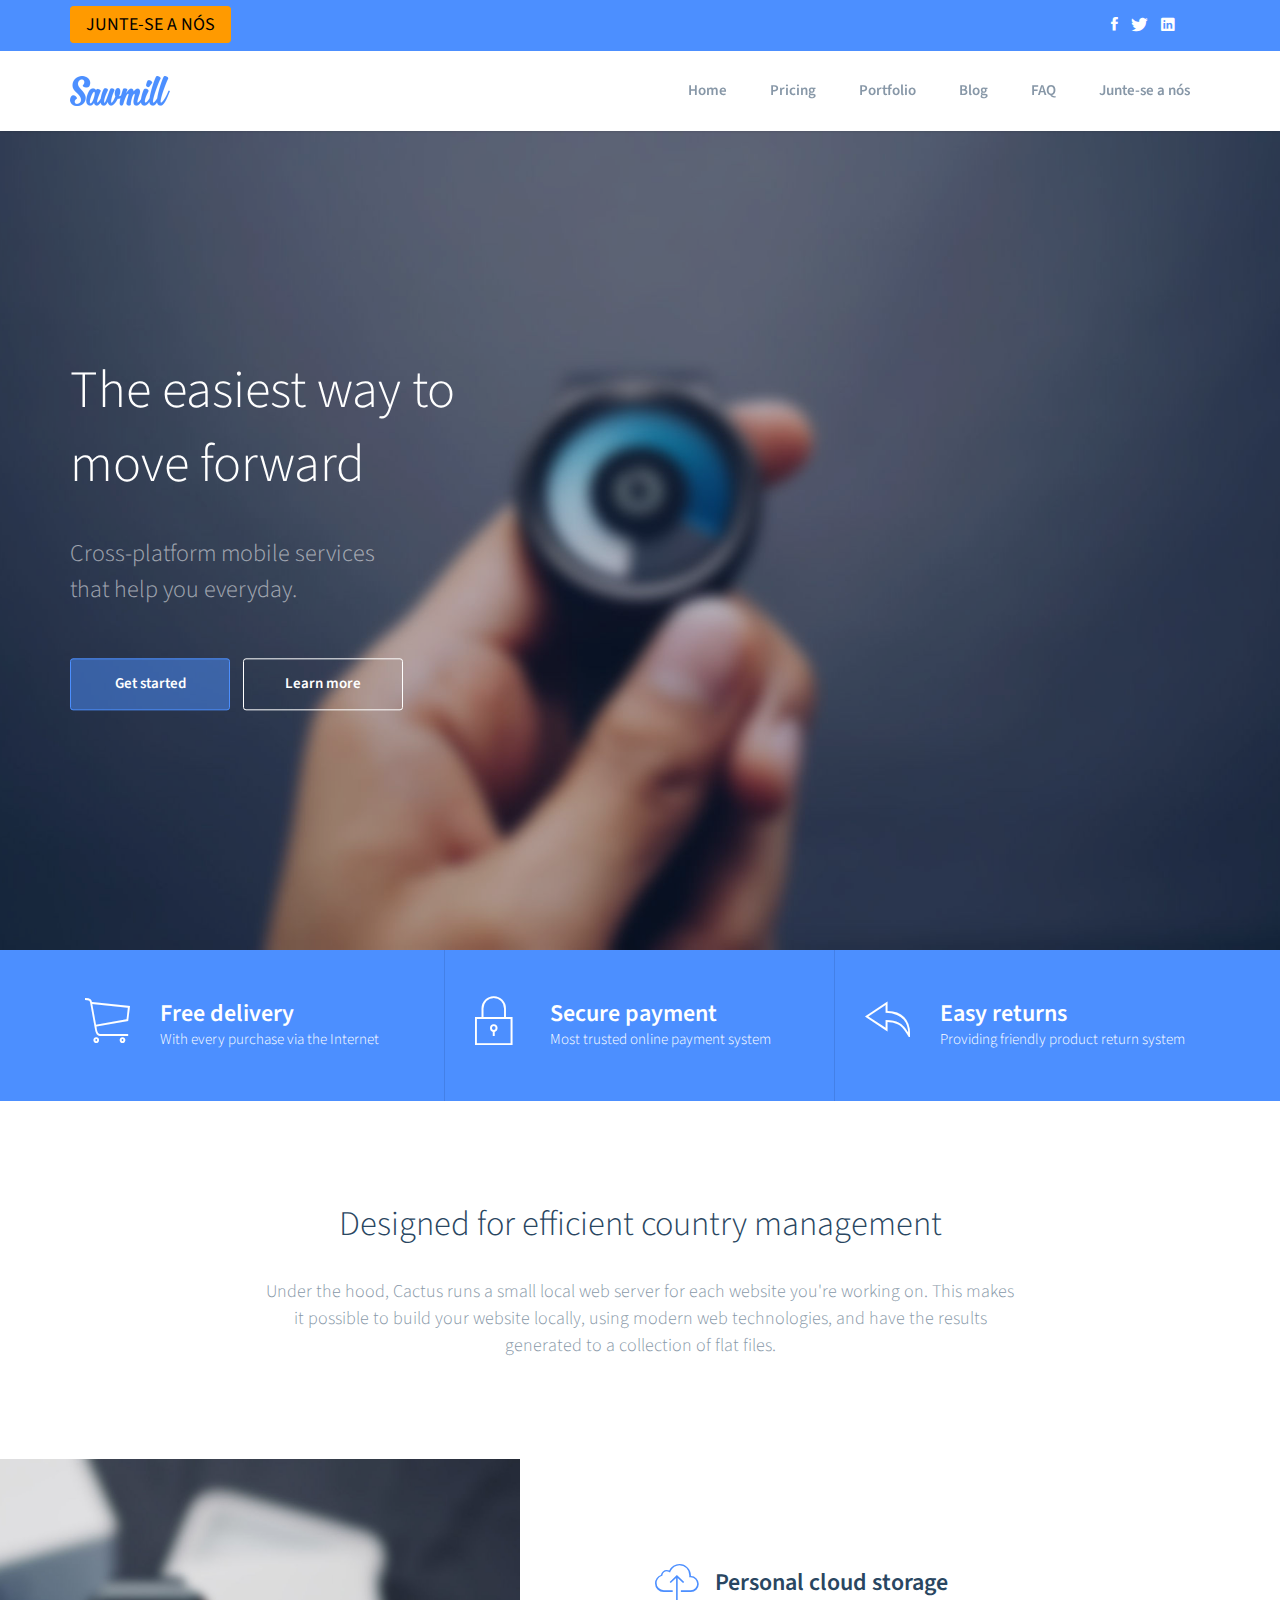
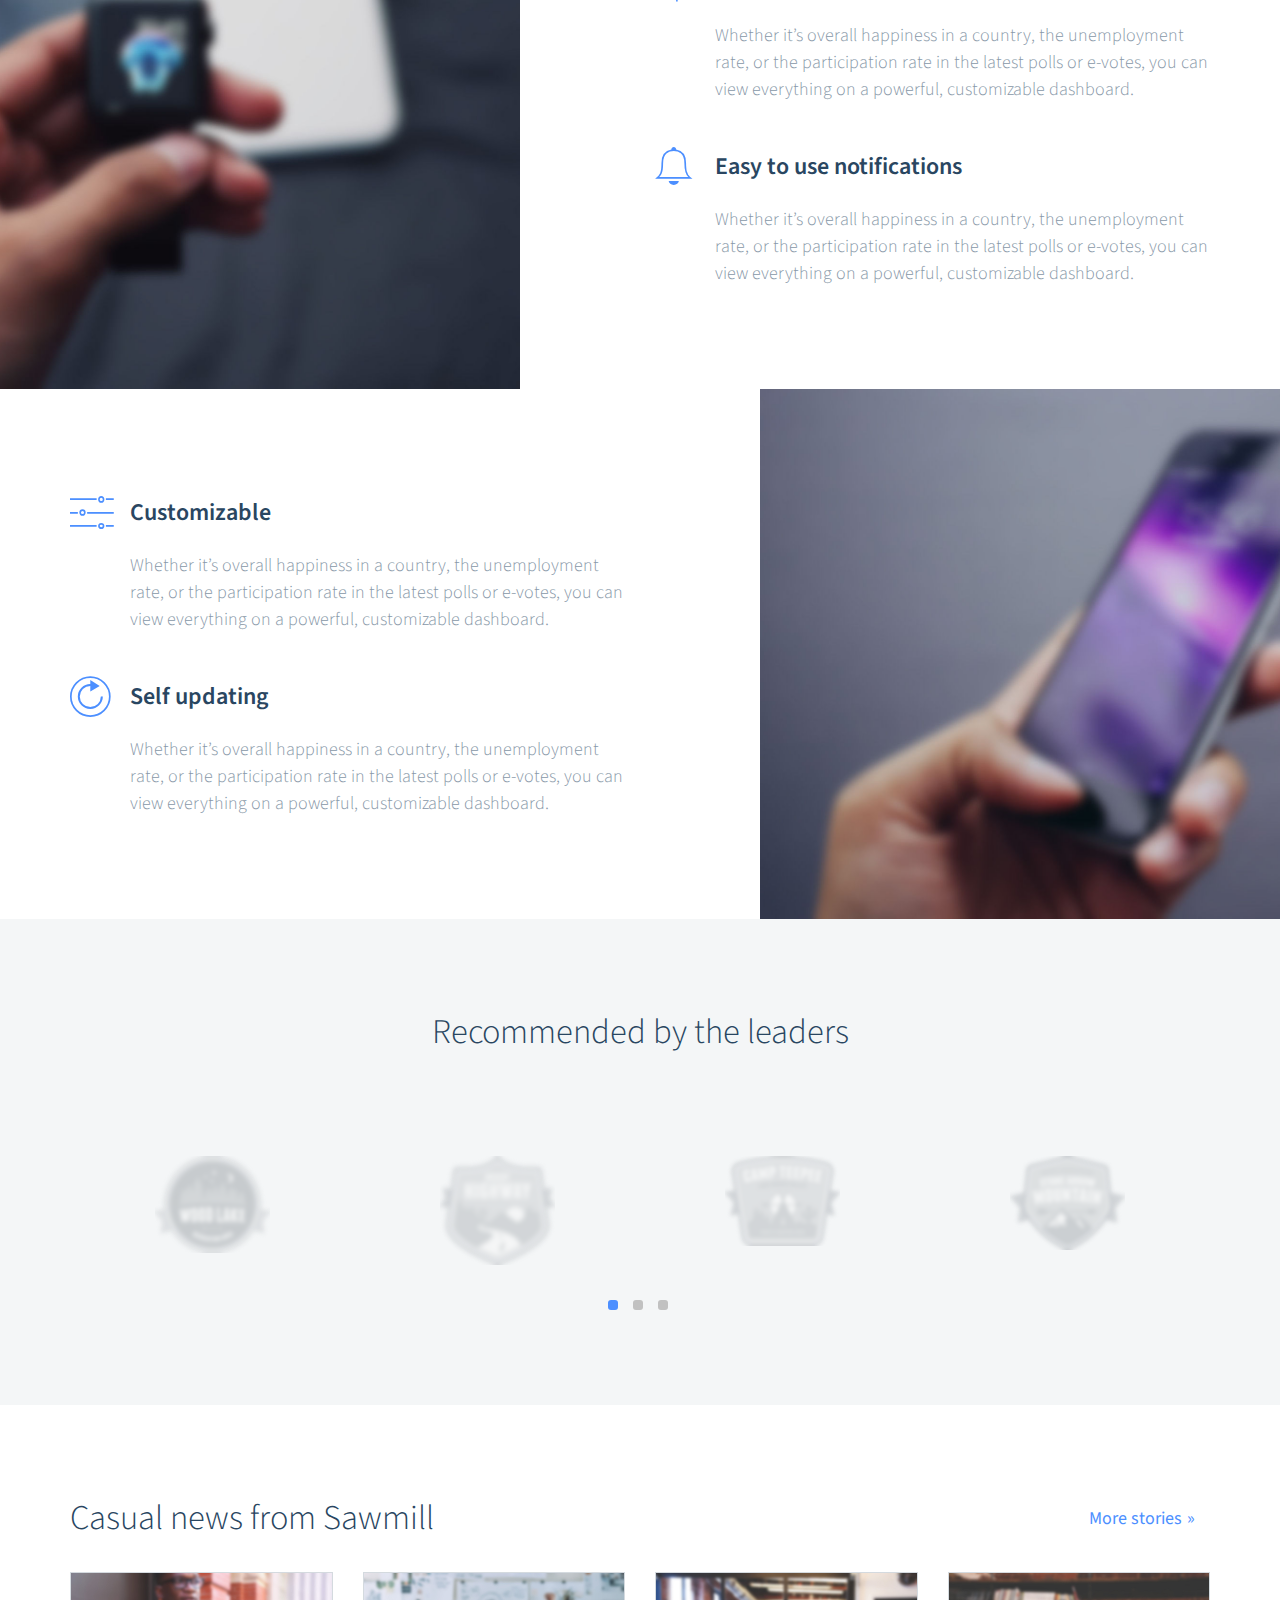
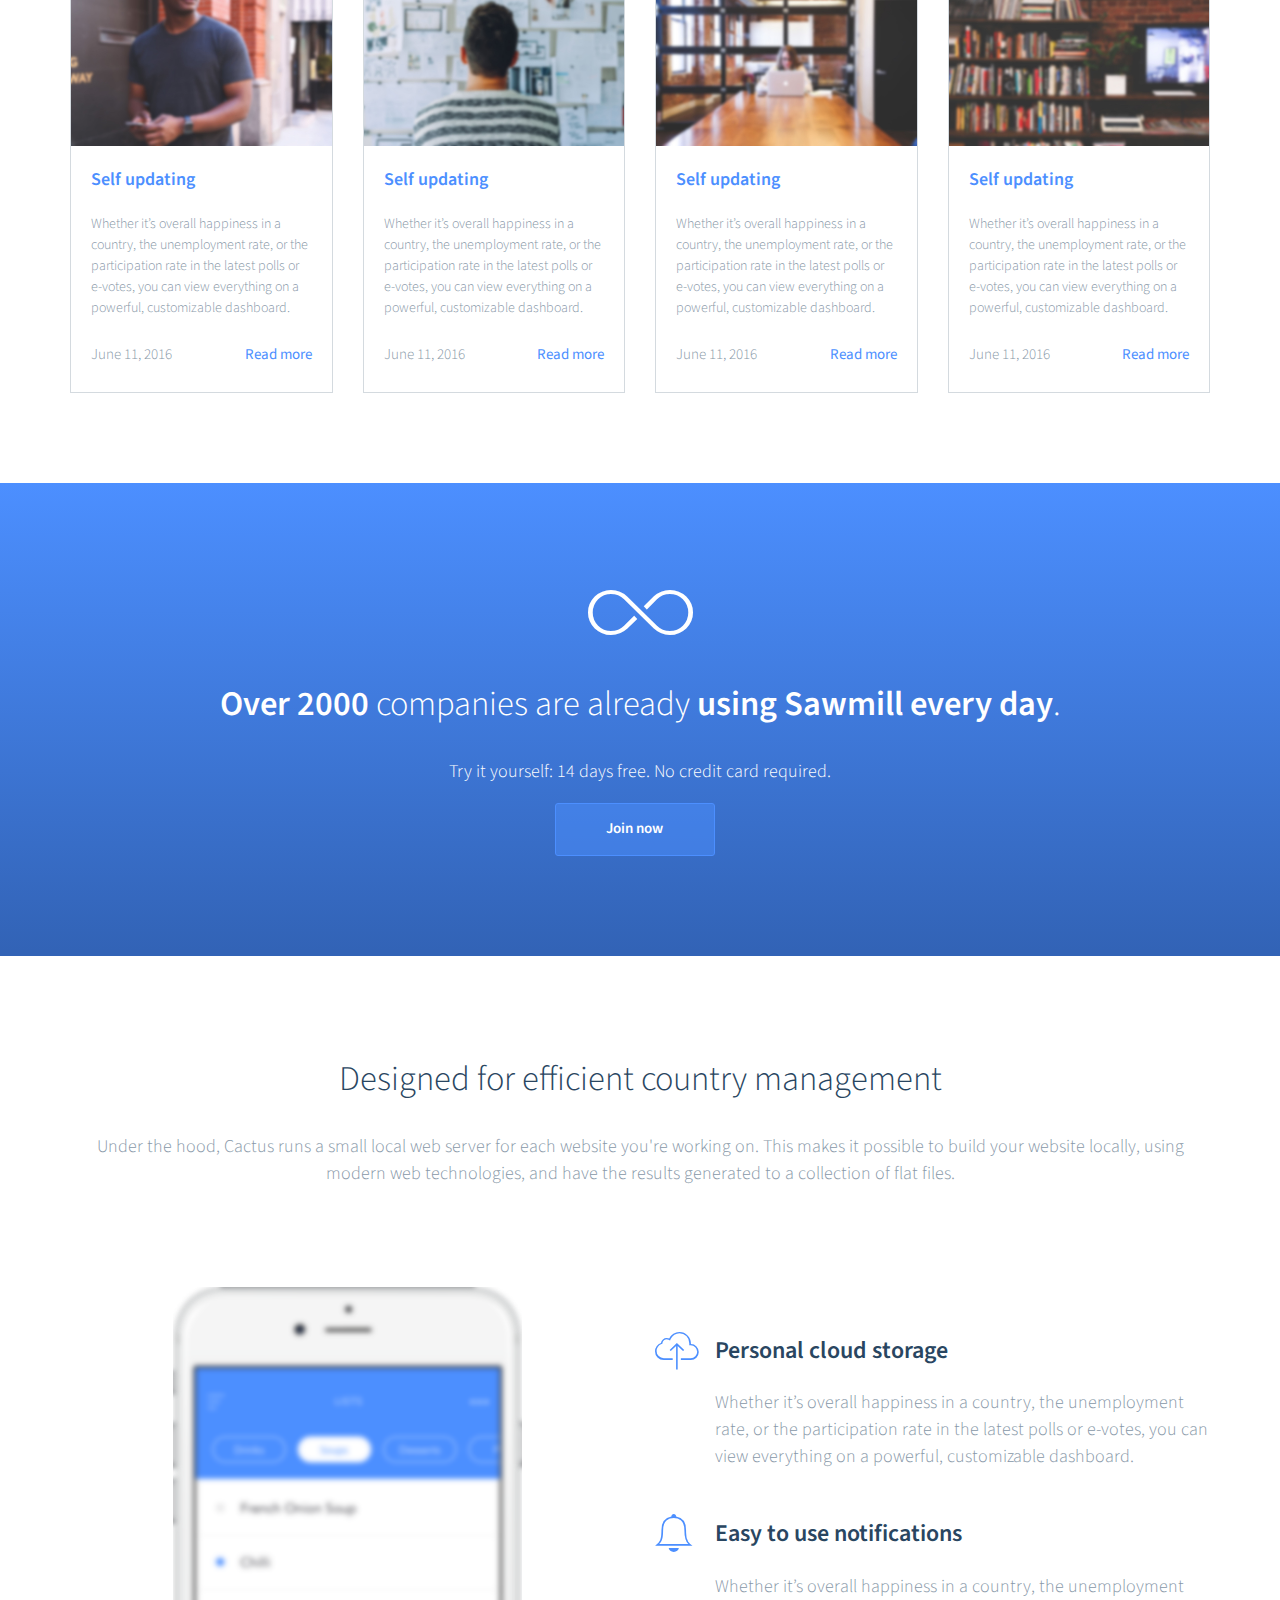
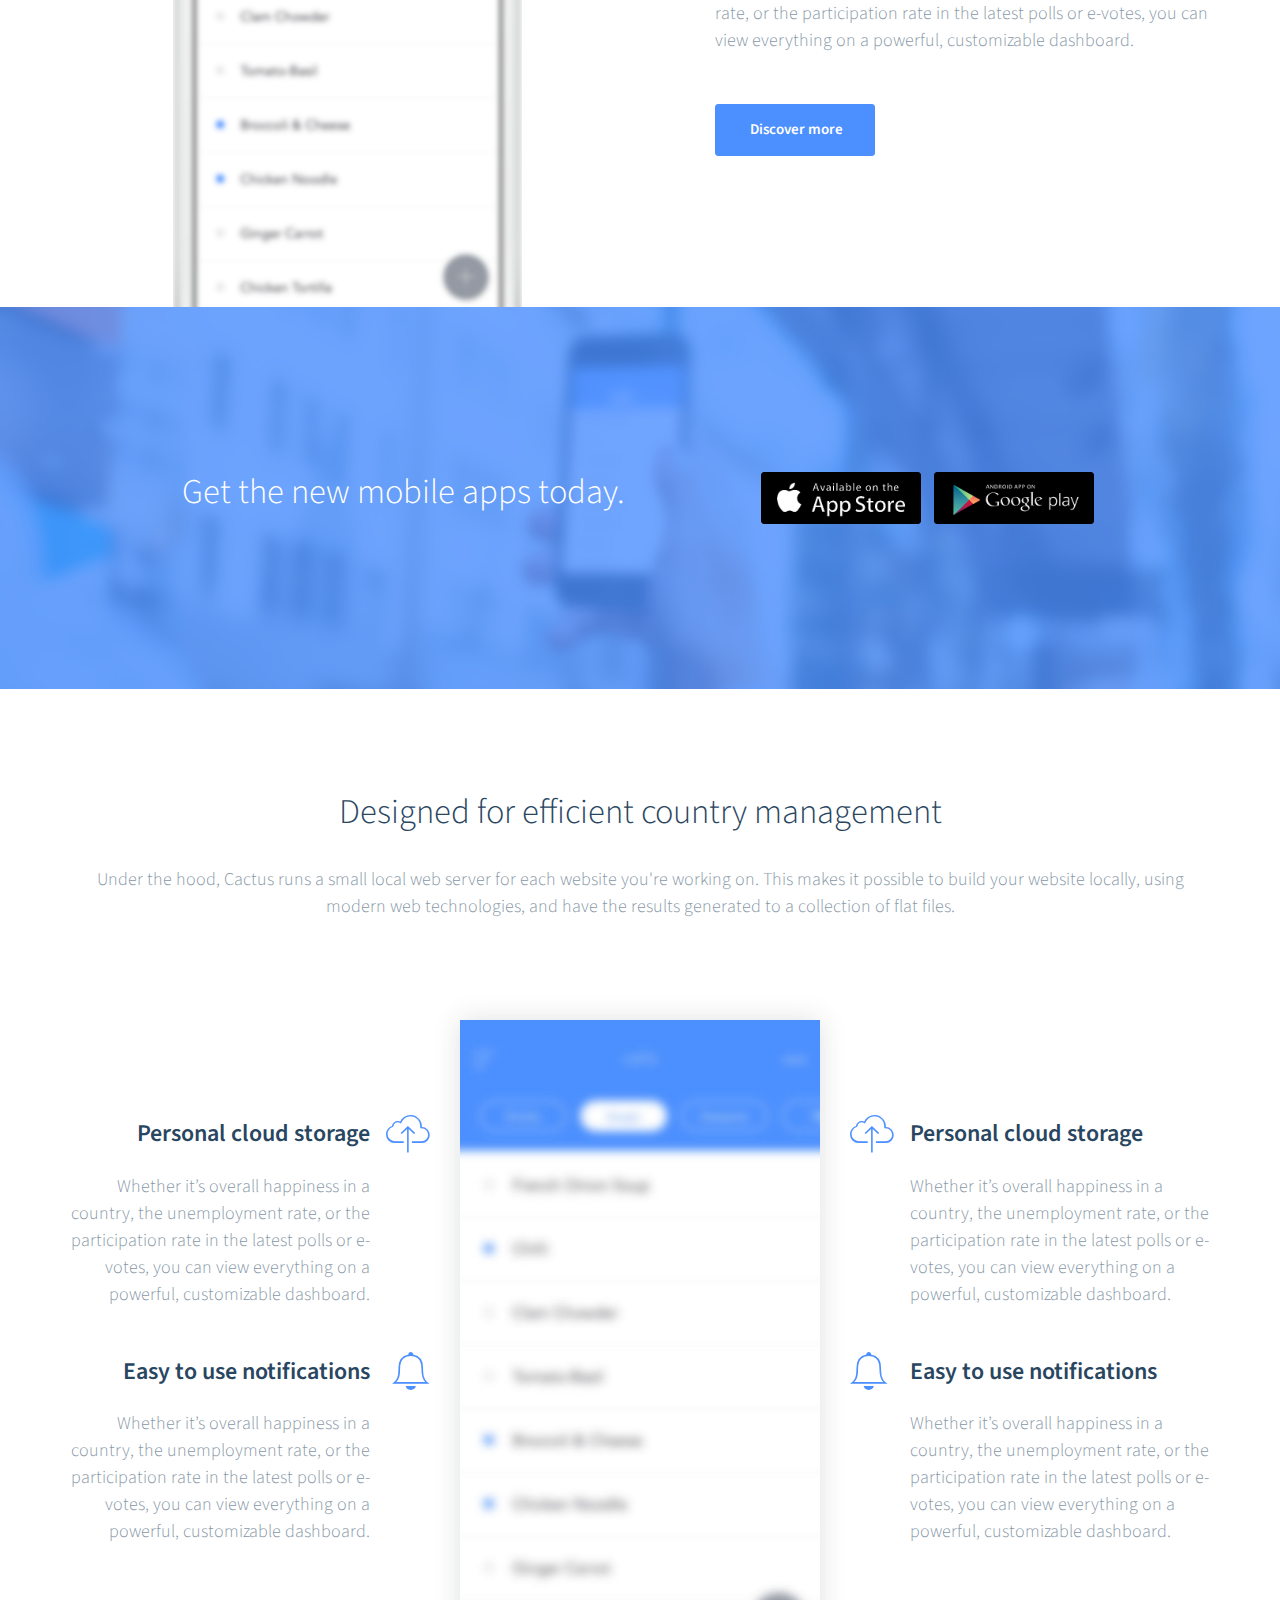
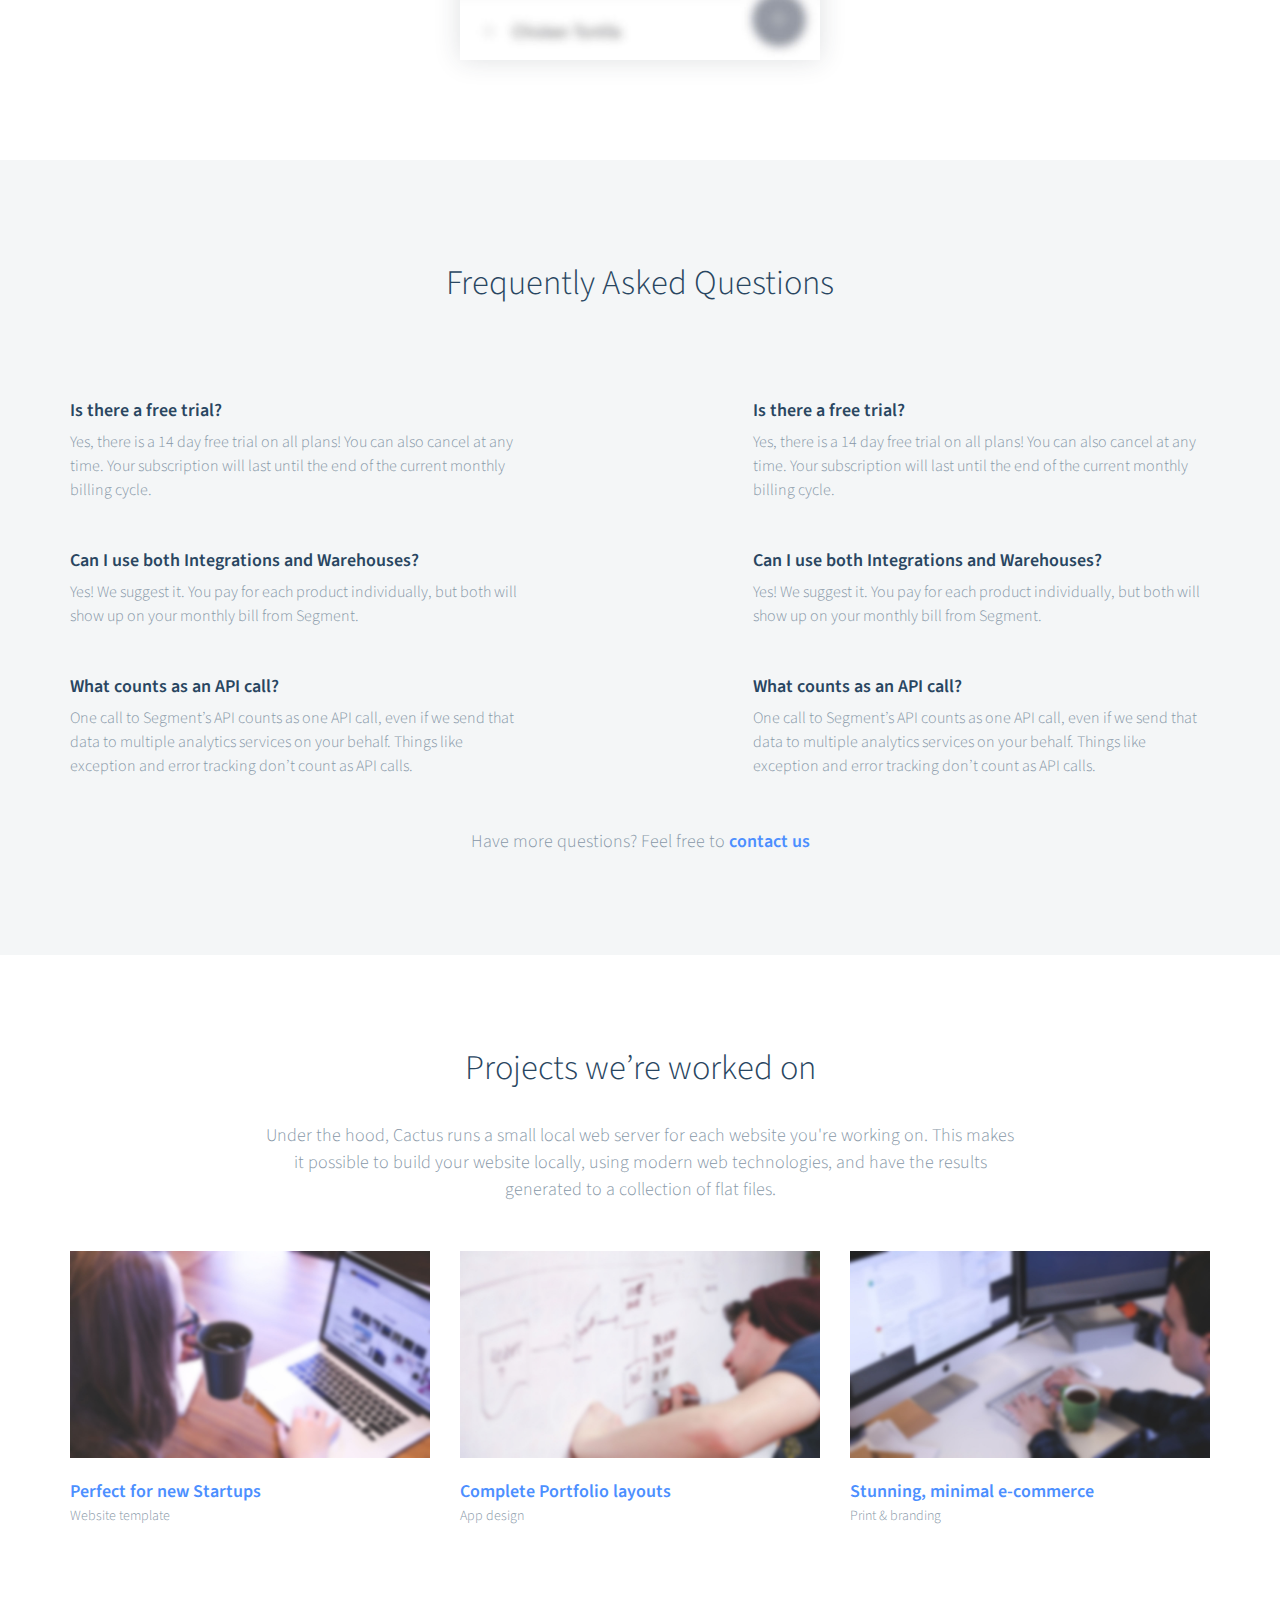
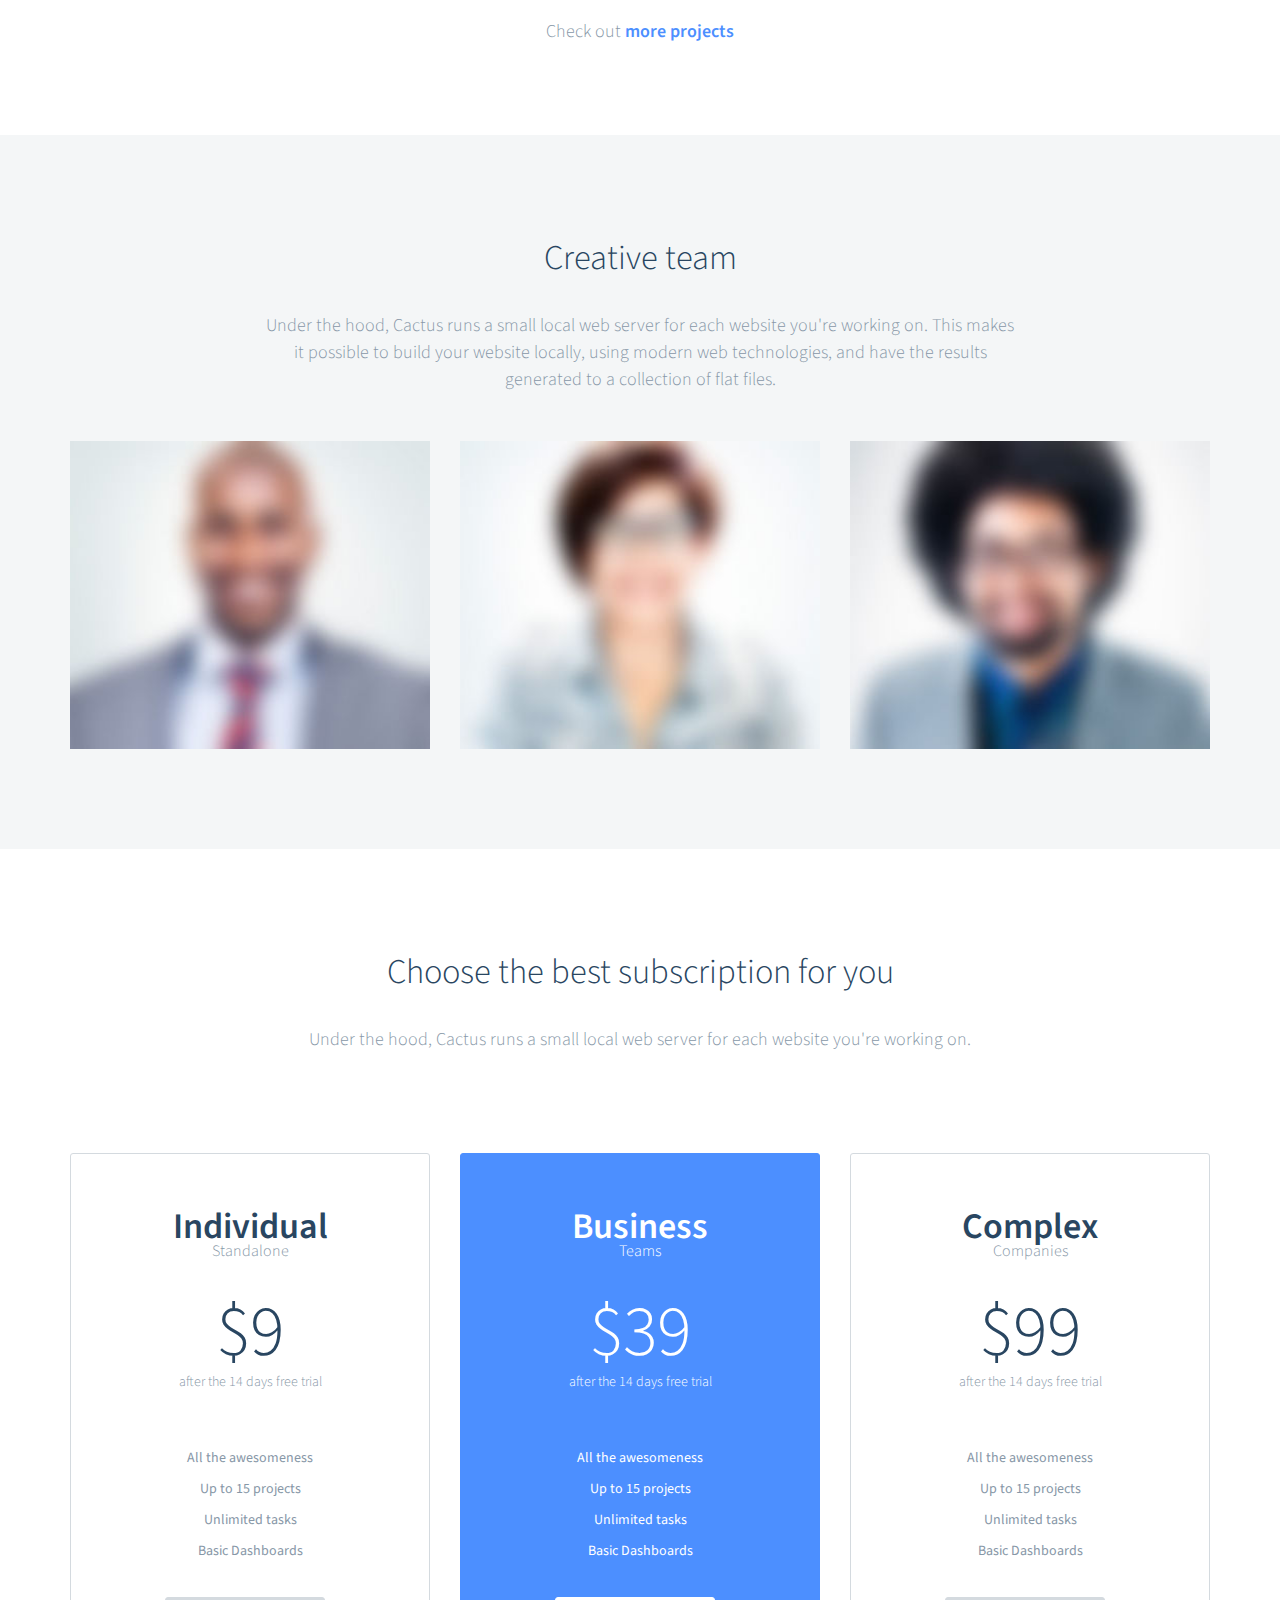
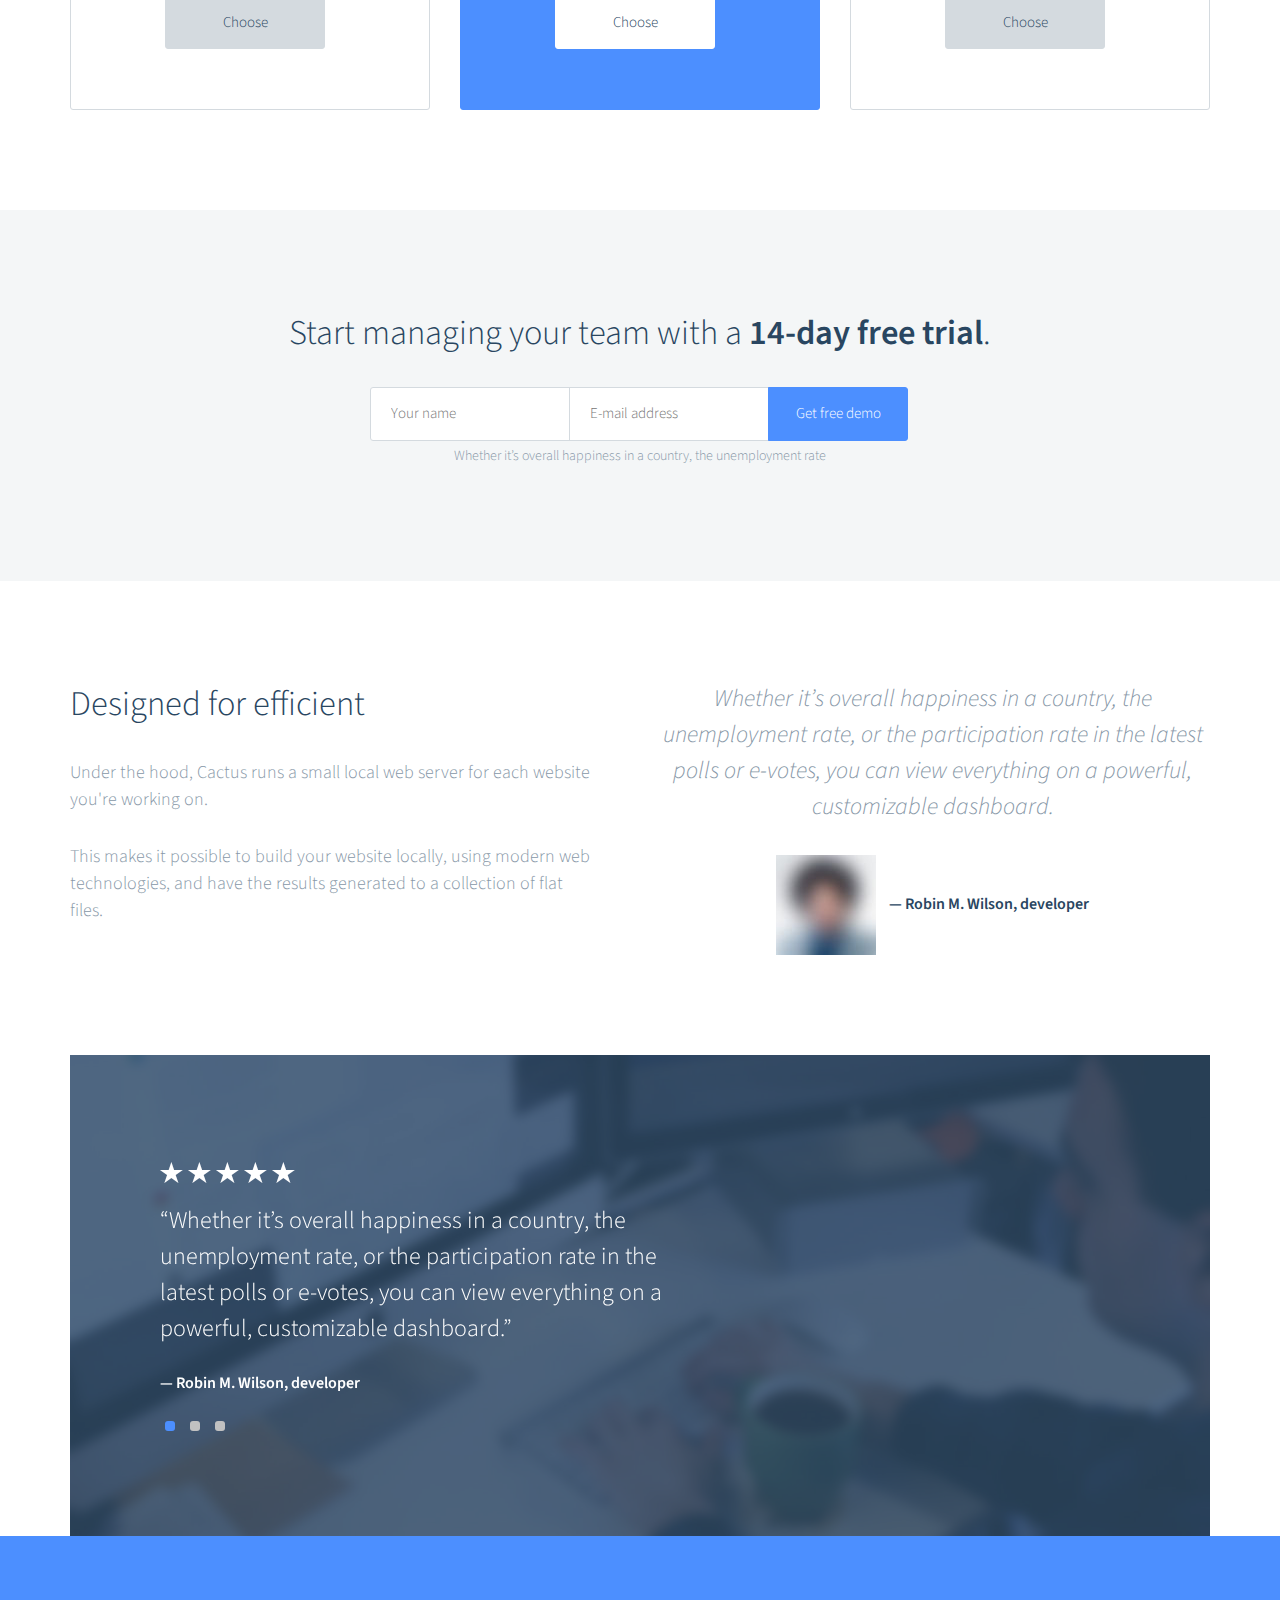
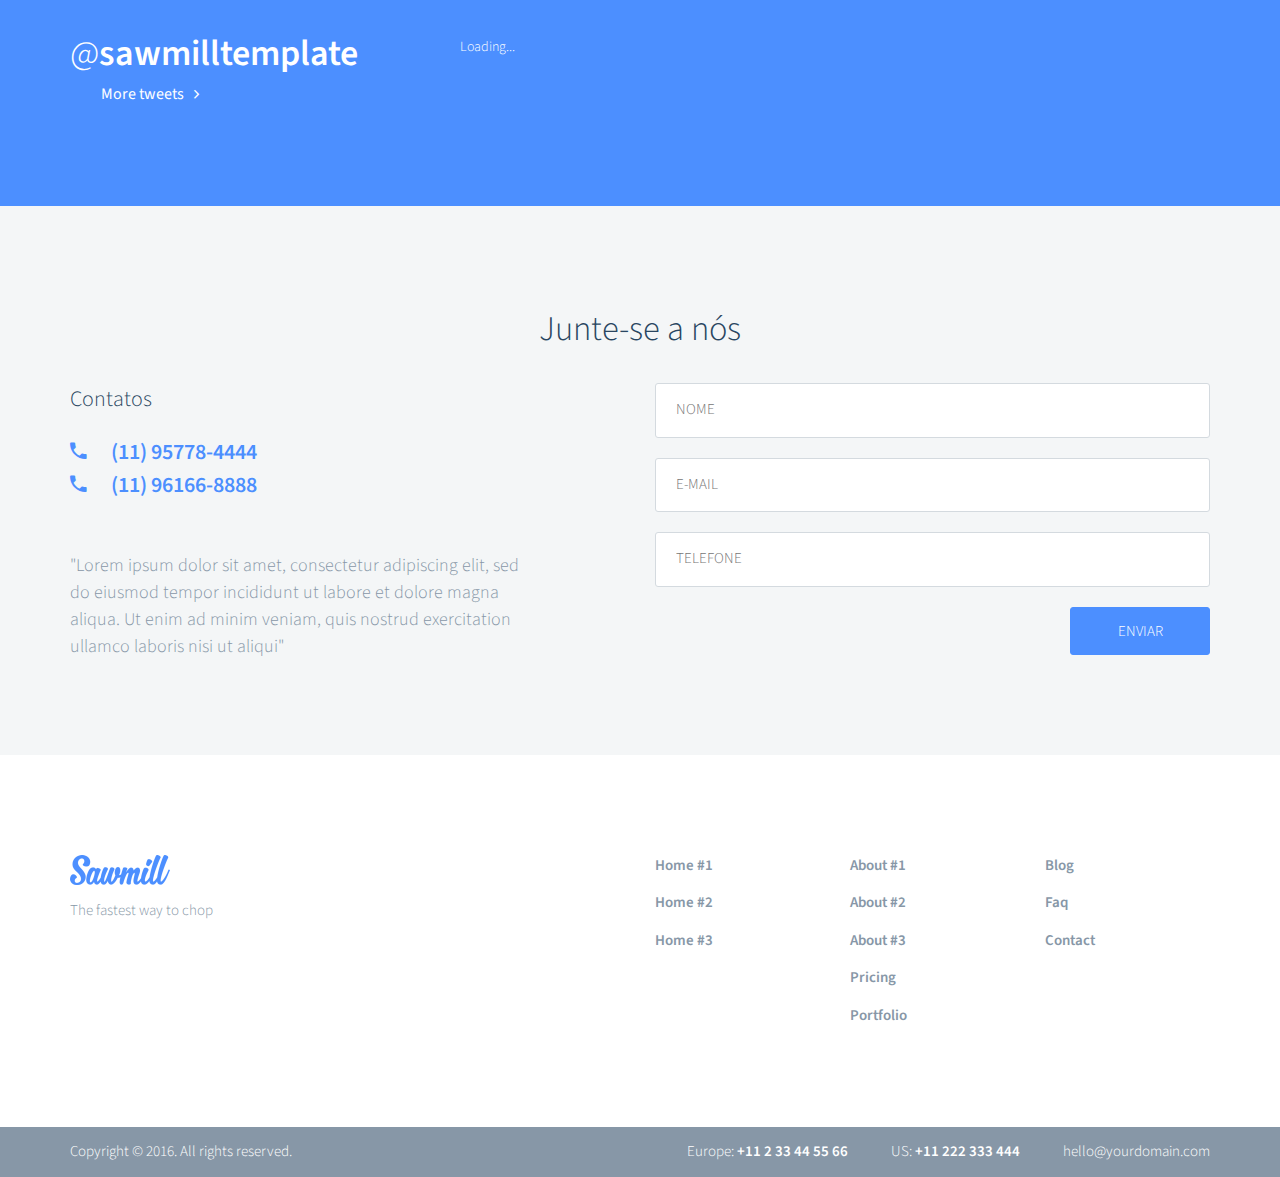
==== commit cecf4a9d: "feat(contato): destaque e integracao com api" ====
--- a/1/index.html
+++ b/1/index.html
@@ -28,27 +28,21 @@
   <header id="header">
 
     <div class="overlay"></div>
-
+    <a href="#contact" class="btn-juntese btn btn-primary scroll d-block d-md-none">JUNTE-SE A NÓS</a>
     <div class="top">
       <div class="topcontact">
         <div class="container">
           <div class="row">
-            <div class="col-sm-8">
-              <div class="phone hidden-xs"><i class="ion-android-call"></i>Feel free to contact us <strong>(111) 770-906-0105</strong> or <a href="#contact" class="scroll">send message</a></div>
-            </div>
-            <div class="col-sm-4 socials">
+            <div class="col-xs-8">
+                <a href="#contact" class="btn-juntese btn btn-primary scroll">JUNTE-SE A NÓS</a>
+            </div>
+            <div class="col-xs-4 socials">
               <ul class="social-icons">
                 <li><a href="#!"><i class="ion-social-facebook"></i></a></li>
                 <li><a href="#!"><i class="ion-social-twitter"></i></a></li>
                 <li><a href="#!"><i class="ion-social-linkedin"></i></a></li>
-              </ul><!-- 
-          --><a class="language">English<i class="ion-arrow-down-b"></i></a>
-              <ul class="language-options">
-                <li><a href="#!">English</a></li>
-                <li><a href="#!">Deutsch</a></li>
-                <li><a href="#!">Français</a></li>
-                <li><a href="#!">Português</a></li>
-              </ul>
+              </ul>         
+              
             </div>
           </div>
         </div>
@@ -66,29 +60,16 @@
 
             <!-- MENU -->
             <div class="col-xs-12 col-sm-10 menu">
-              <a href="#!" class="visible-xs-inline-block"><i class="ion-navicon-round"></i></a>
+              <a href="#header" class="visible-xs-inline-block"><i class="ion-navicon-round"></i></a>
               <ul>
-                <li><a>Home<i class="ion-arrow-down-b"></i></a>
-                  <ul>
-                    <li><a href="../demo-1/index.html">Home #1</a></li>
-                    <li><a href="../demo-2/index.html">Home #2</a></li>
-                    <li><a href="../demo-3/index.html">Home #3</a></li>
-                  </ul>
-                </li>
-                <li><a>About<i class="ion-arrow-down-b"></i></a>
-                  <ul>
-                    <li><a href="#about-1" class="scroll">About #1</a></li>
-                    <li><a href="#about-2" class="scroll">About #2</a></li>
-                    <li><a href="#about-3" class="scroll">About #3</a></li>
-                  </ul>
-                </li>
+                <li><a href="#header" class="scroll">Home</a></li>                
                 <li><a href="#pricing" class="scroll">Pricing</a></li>
                 <li><a href="#portfolio" class="scroll">Portfolio</a>
                 </li>
                 <li><a href="#news" class="scroll">Blog</a>
                 </li>
                 <li><a href="#faq" class="scroll">FAQ</a></li>
-                <li><a href="#contact" class="scroll">Contact</a></li>
+                <li><a href="#contact" class="scroll">Junte-se a nós</a></li>
               </ul>
             </div>
             <!-- /MENU -->
@@ -686,41 +667,37 @@
     <div class="container">
       <div class="row">
         <div class="col-sm-12">
-          <h2>We’d love to hear from you</h2>
+          <h2>Junte-se a nós</h2>
         </div>
       </div>
       <div class="row">
         <div class="col-sm-6 texts">
-          <span>Contact now</span>
-          <span class="number"><i class="ion-android-call"></i> +1 222-333-4444</span>
-          <span class="number"><i class="ion-android-call"></i> +5 666-777-8888</span>
-          <p>We're ready to answer any questions you might have about existing coverage, a new policy, or any other insurance help you need. You can call us at 1-800-541-7858. Or, fill out our information form below and one of our agents will be in touch as soon as possible.</p>
+          <span>Contatos</span>
+          <span class="number"><i class="ion-android-call"></i> (11) 95778-4444</span>
+          <span class="number"><i class="ion-android-call"></i> (11) 96166-8888</span>
+          <p>"Lorem ipsum dolor sit amet, consectetur adipiscing elit, sed do eiusmod tempor incididunt ut labore et dolore magna aliqua. Ut enim ad minim veniam, quis nostrud exercitation ullamco laboris nisi ut aliqui"</p>
         </div>
         <div class="col-sm-6">
           <form id="contact-form">
             <div class="row">
-              <div class="col-sm-6">
-                <input type="text" id="contact-name" value="" placeholder="Your name">
-              </div>
-              <div class="col-sm-6">
-                <input type="text" id="contact-email" value="" placeholder="Your e-mail">
-              </div>
-            </div>
-            <div class="row">
-              <div class="col-sm-6">
-                <input type="text" id="contact-phone" value="" placeholder="Your phone (optional)">
-              </div>
-              <div class="col-sm-6">
-                <input type="text" id="contact-company" value="" placeholder="Company name (optional)">
+              <div class="col-sm-12">
+                <input type="text" id="contact-name" value="" placeholder="NOME">
               </div>
             </div>
             <div class="row">
               <div class="col-sm-12">
-                <textarea id="contact-message" placeholder="Your message"></textarea>
-                <button type="submit">Submit<i class="ion-android-mail"></i></button>
-                <div class="message">
-
-                </div>
+                <input type="text" id="contact-email" value="" placeholder="E-MAIL">
+              </div>
+            </div>
+            <div class="row">
+              <div class="col-sm-12">
+                <input type="text" id="contact-phone" value="" placeholder="TELEFONE">
+              </div>
+            </div>
+            <div class="row">
+              <div class="col-sm-12">                
+                <button type="submit" id="sendRegister">ENVIAR<i class="ion-android-mail"></i></button>
+                <div class="message"></div>
               </div>
             </div>
           </form>
@@ -782,6 +759,8 @@
   <script src="js/vendor/jquery.backstretch.min.js"></script>
   <!-- slick -->
   <script src="js/vendor/slick.min.js"></script>
+  <!-- Jquery MASK -->
+  <script src="js/vendor/jquery.mask.min.js"></script>
   <!-- slick -->
   <script src="twitter/tweetie.js"></script>
   <!-- Beard js scripts -->
--- a/1/css/style.css
+++ b/1/css/style.css
@@ -178,6 +178,48 @@
   .top.floating {
     top: -50px;
   }
+ 
+
+  .btn-juntese {    
+    z-index: 100;    
+    height: 50px;
+    line-height: 50px;
+    padding: 0;
+    background: #ff9a00;
+    border: 1px solid #ff9a00;
+    text-align: center;
+    color: #000;    
+  }
+  .btn-juntese:active,
+  .btn-juntese:focus{
+    border: 1px solid #ffc100;
+    box-shadow: none;
+  }
+
+  .top .topcontact a.btn-juntese{
+    position: static;
+    font-size: 18px;
+    border-radius: 4px;
+    font-weight: 400;
+    padding: 5px 15px;
+    color: #000;
+  }
+   
+  @media (max-width: 768px) {
+    body {
+      padding-bottom: 50px;
+    }
+    .btn-juntese {
+      position: fixed;
+      bottom: 0;
+      left: 0;
+      border-radius: 0;
+      width: 100%;
+      font-weight: 700;
+      font-size: 20px;
+    }    
+  }
+  
 
   .topcontact {
     position: relative;
@@ -225,7 +267,7 @@
     text-align: right;
     list-style-type: none;
     padding-right: 30px;
-    border-right: 1px solid #4380e7;
+    /* border-right: 1px solid #4380e7; */
   }
 
   .topcontact li {
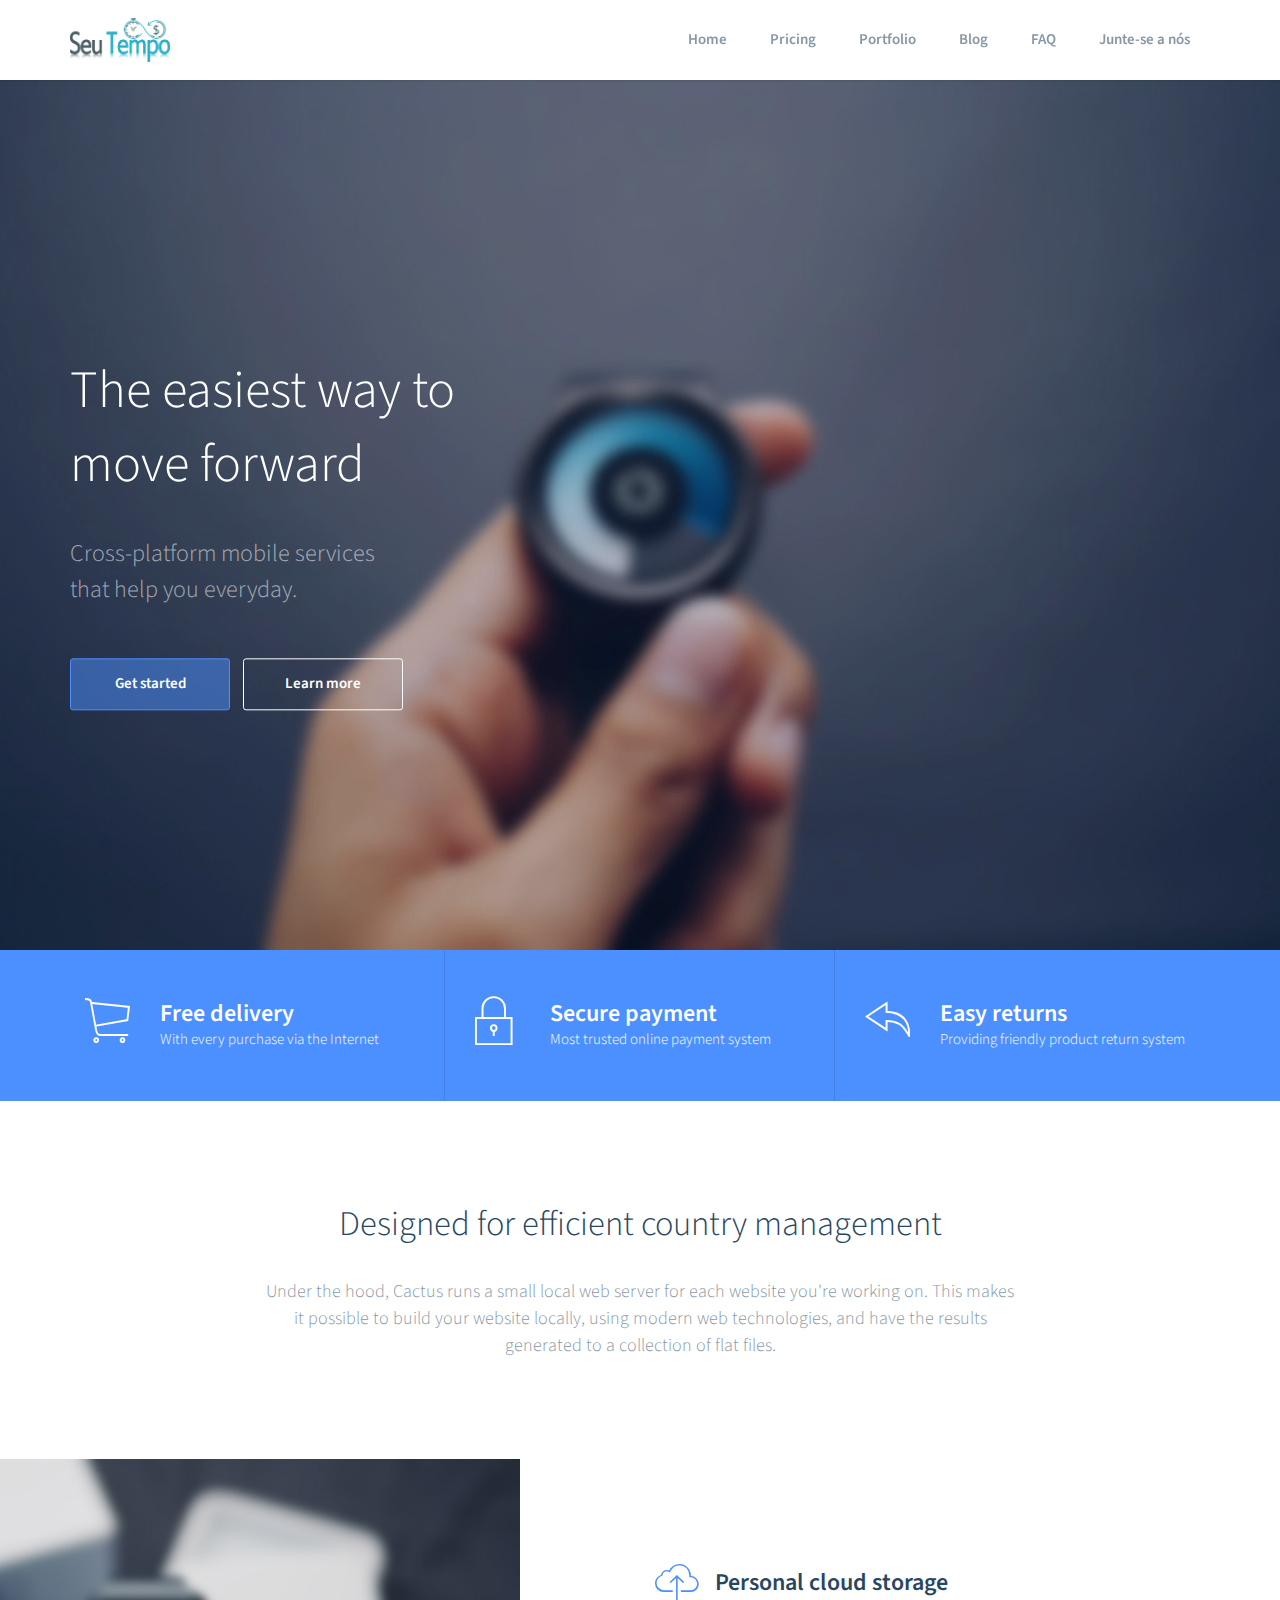
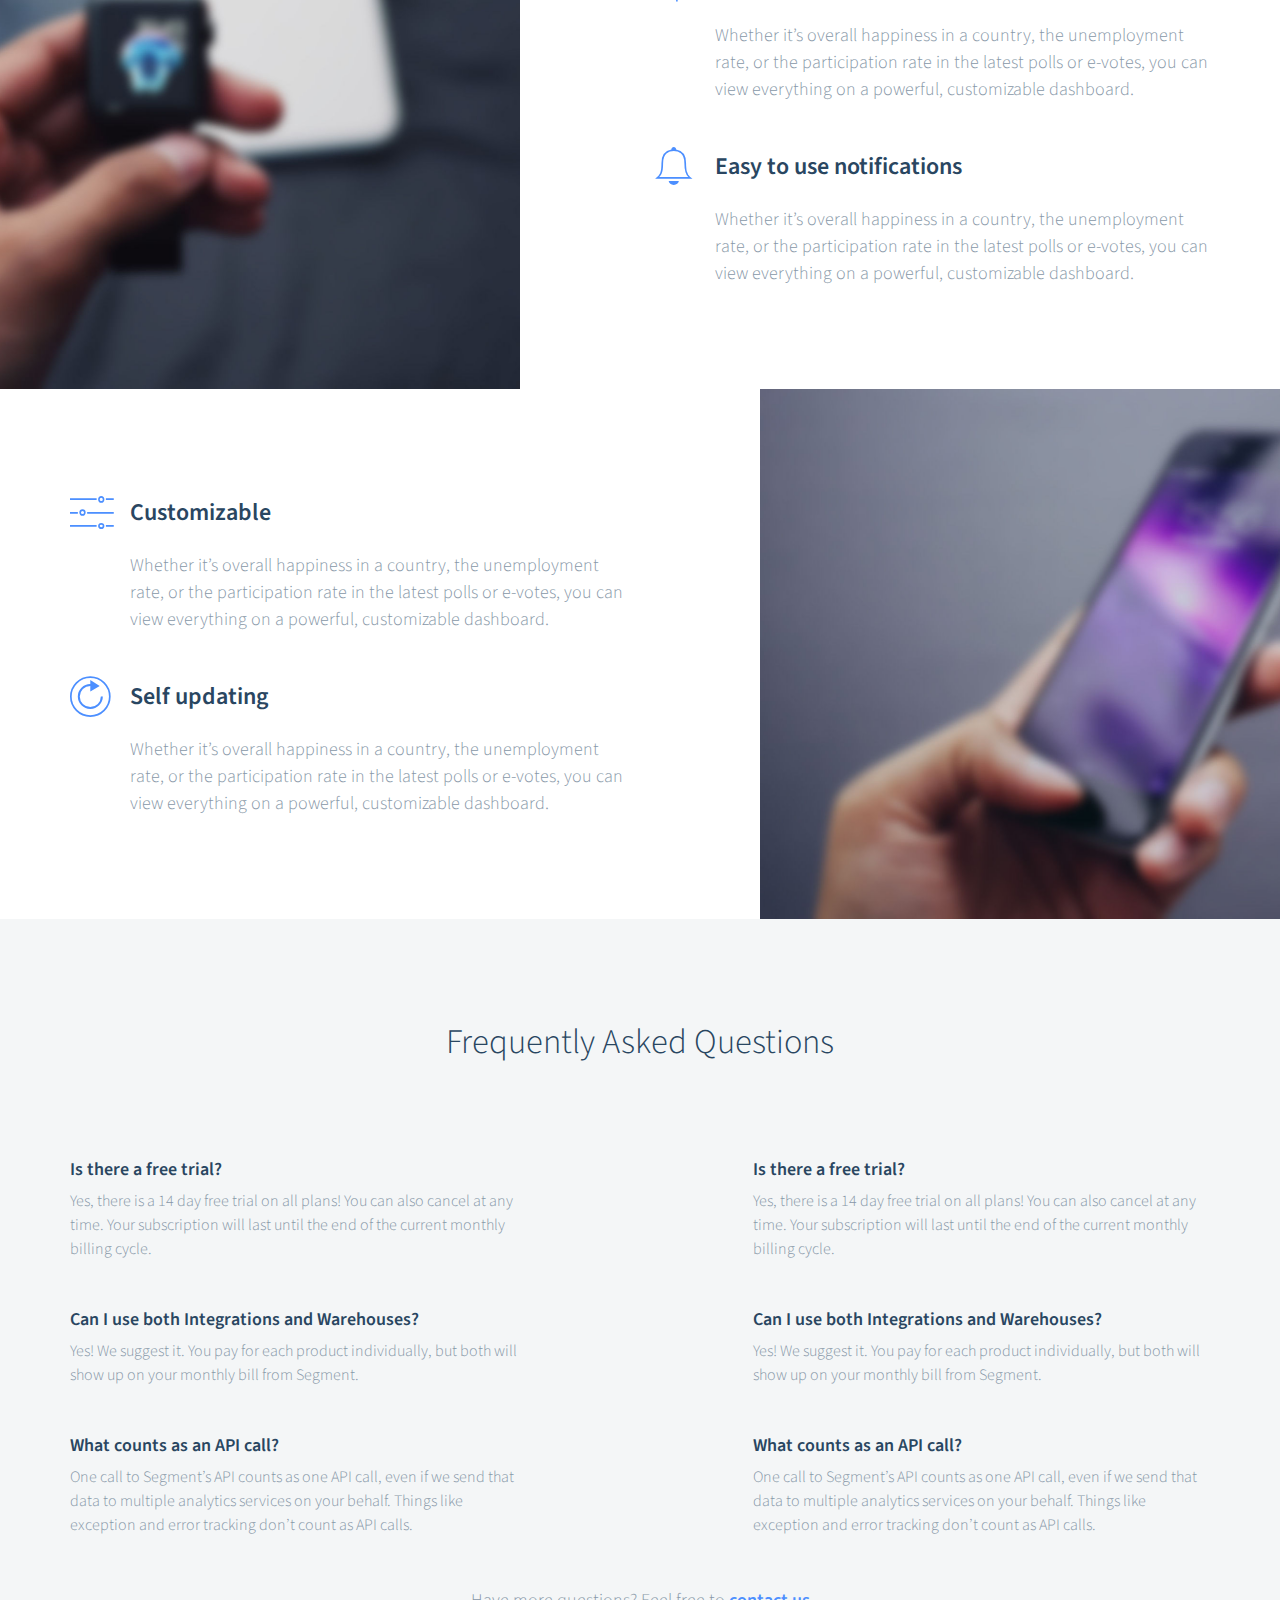
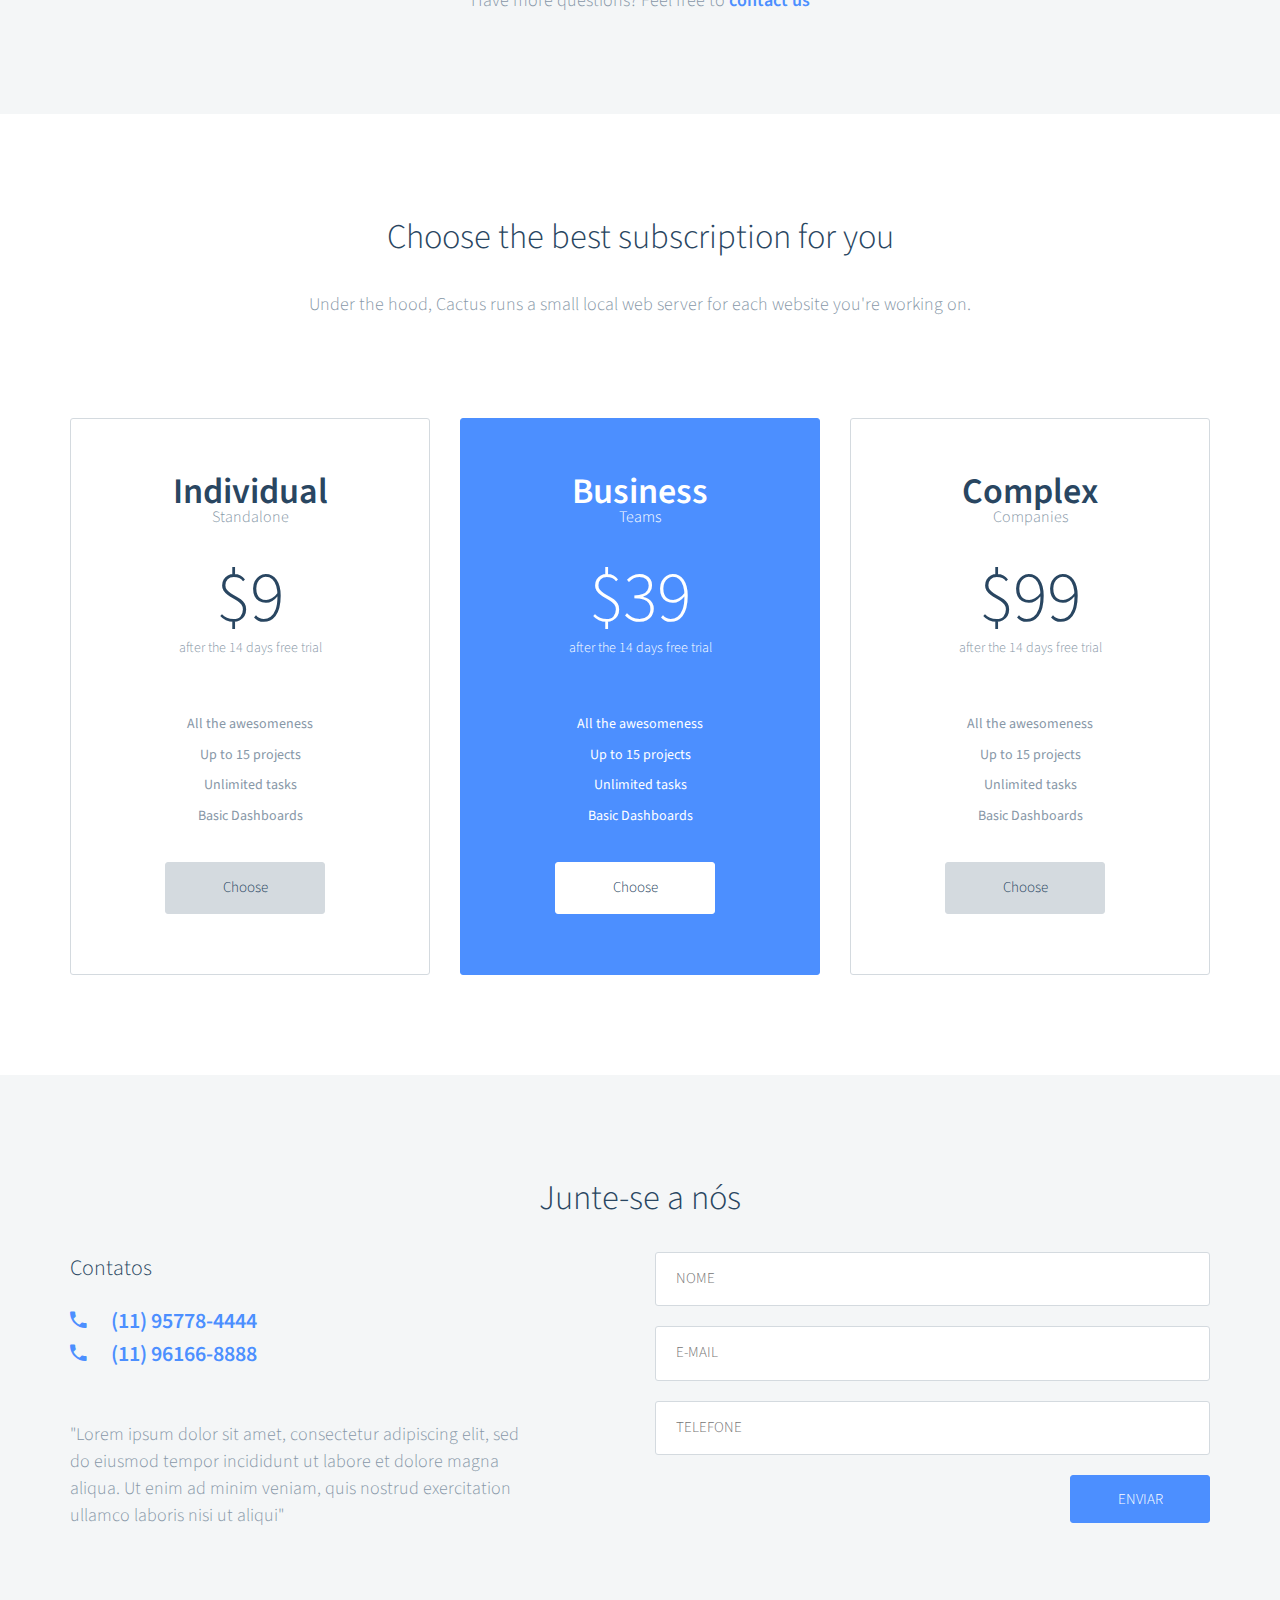
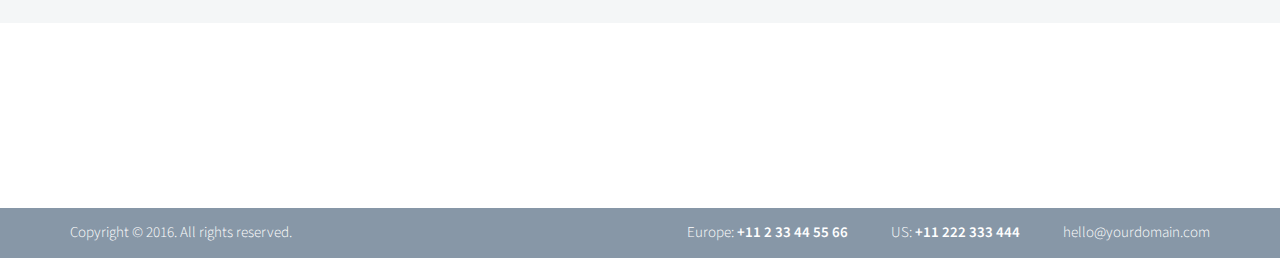
==== commit cb8c39ae: "primeirao versao home seu tempo" ====
--- a/1/index.html
+++ b/1/index.html
@@ -4,10 +4,10 @@
     <meta charset="utf-8">
     <meta name="viewport" content="width=device-width, initial-scale=1">
 
-    <title>Sawmill - HTML Template</title>
+    <title>Seu Tempo</title>
   
     <!-- Favicon -->
-    <link rel="shortcut icon" href="img/favicon.png">
+    <link rel="shortcut icon" href="img/7992Final-logo-2.ico">
 
     <!-- Main CSS file -->
     <link rel="stylesheet" href="css/style.css">
@@ -30,7 +30,7 @@
     <div class="overlay"></div>
     <a href="#contact" class="btn-juntese btn btn-primary scroll d-block d-md-none">JUNTE-SE A NÓS</a>
     <div class="top">
-      <div class="topcontact">
+      <!-- <div class="topcontact">
         <div class="container">
           <div class="row">
             <div class="col-xs-8">
@@ -46,7 +46,7 @@
             </div>
           </div>
         </div>
-      </div>
+      </div> -->
 
       <div class="topbar">
         <div class="container">
@@ -54,7 +54,7 @@
 
             <!-- LOGO -->
             <div class="col-xs-12 col-sm-2 logo">
-              <a href="#header" class="scroll"><img src="img/logo.png" alt=""></a>
+              <a href="#header" class="scroll"><img src="img/Final-logo-2.png" alt=""></a>
             </div>
             <!-- /LOGO -->
 
@@ -168,7 +168,7 @@
   </div>
   <!-- /DESCRIPTION #1 SECTION -->
 
-  <!-- CLIENTS SECTION -->
+  <!-- CLIENTS SECTION 
   <div class="clients">
     <div class="container">
       <div class="row">
@@ -220,7 +220,7 @@
   </div>
   <!-- /CLIENTS SECTION -->
 
-  <!-- NEWS SECTION -->
+  <!-- NEWS SECTION
   <div class="news" id="news">
     <div class="container">
       <div class="row">
@@ -270,7 +270,7 @@
   </div>
   <!-- /BLOG SECTION -->
 
-  <!-- BUTTON INFO SECTION -->
+  <!-- BUTTON INFO SECTION
   <div class="button-info">
     <div class="container">
       <div class="row">
@@ -285,7 +285,7 @@
   </div>
   <!-- /BUTTON INFO SECTION -->
 
-  <!-- DESCRIPTION #2 SECTION -->
+  <!-- DESCRIPTION #2 SECTION 
   <div class="description-2" id="about-2">
     <div class="container">
       <div class="row">
@@ -316,7 +316,7 @@
   </div>
   <!-- /DESCRIPTION #2 SECTION -->
 
-  <!-- DOWNLOAD SECTION -->
+  <!-- DOWNLOAD SECTION
   <div class="download">
     <div class="overlay"></div>
     <div class="container">
@@ -333,7 +333,7 @@
   </div>
   <!-- /DOWNLOAD SECTION -->
 
-  <!-- DESCRIPTION #3 SECTION -->
+  <!-- DESCRIPTION #3 SECTION
   <div class="description-3" id="about-3">
     <div class="container">
       <div class="row">
@@ -422,7 +422,7 @@
   </div>
   <!-- /FAQ SECTION -->
 
-  <!-- PORTFOLIO SECTION -->
+  <!-- PORTFOLIO SECTION
   <div class="portfolio" id="portfolio">
     <div class="container">
       <div class="row">
@@ -463,7 +463,7 @@
   </div>
   <!-- /PORTFOLIO SECTION -->
 
-  <!-- TEAM SECTION -->
+  <!-- TEAM SECTION
   <div class="team">
     <div class="container">
       <div class="row">
@@ -580,16 +580,16 @@
   </div>
   <!-- /PRICING SECTION -->
 
-  <!-- TRIAL SECTION -->
+  <!-- TRIAL SECTION
   <div class="trial" id="trial">
     <div class="container">
       <div class="row">
         <div class="col-sm-12">
           <h2>Start managing your team with a <strong>14-day free trial</strong>.</h2>
           <form id="trial-form">
-            <input type="text" id="trial-name" value="" placeholder="Your name"><!--
-         --><input type="text" id="trial-email" value="" placeholder="E-mail address"><!--
-         --><input type="submit" id="trial-submit" value="Get free demo">
+            <input type="text" id="trial-name" value="" placeholder="Your name">
+         <input type="text" id="trial-email" value="" placeholder="E-mail address">
+         <input type="submit" id="trial-submit" value="Get free demo">
           </form>
           <p>Whether it’s overall happiness in a country, the unemployment rate</p>
           <div class="message">
@@ -601,7 +601,7 @@
   </div>
   <!-- /TRIAL SECTION -->
 
-  <!-- QUOTE SECTION -->
+  <!-- QUOTE SECTION 
   <div class="quote">
     <div class="container">
       <div class="row">
@@ -644,7 +644,7 @@
   </div>
   <!-- /QUOTE SECTION -->
 
-  <!-- TWITTER SECTION -->
+  <!-- TWITTER SECTION 
   <div class="twitter">
     <div class="container">
       <div class="row">
@@ -709,7 +709,7 @@
 
   <!-- FOOTER SECTION -->
   <footer>
-    <div class="container">
+    <!-- <div class="container">
       <div class="row">
         <div class="col-sm-6">
           <img src="img/logo.png" alt="">
@@ -733,7 +733,7 @@
           <a href="#contact" class="scroll">Contact</a>
         </div>
       </div>
-    </div>
+    </div> -->
     <div class="bottombar">
       <div class="container">
         <div class="row">
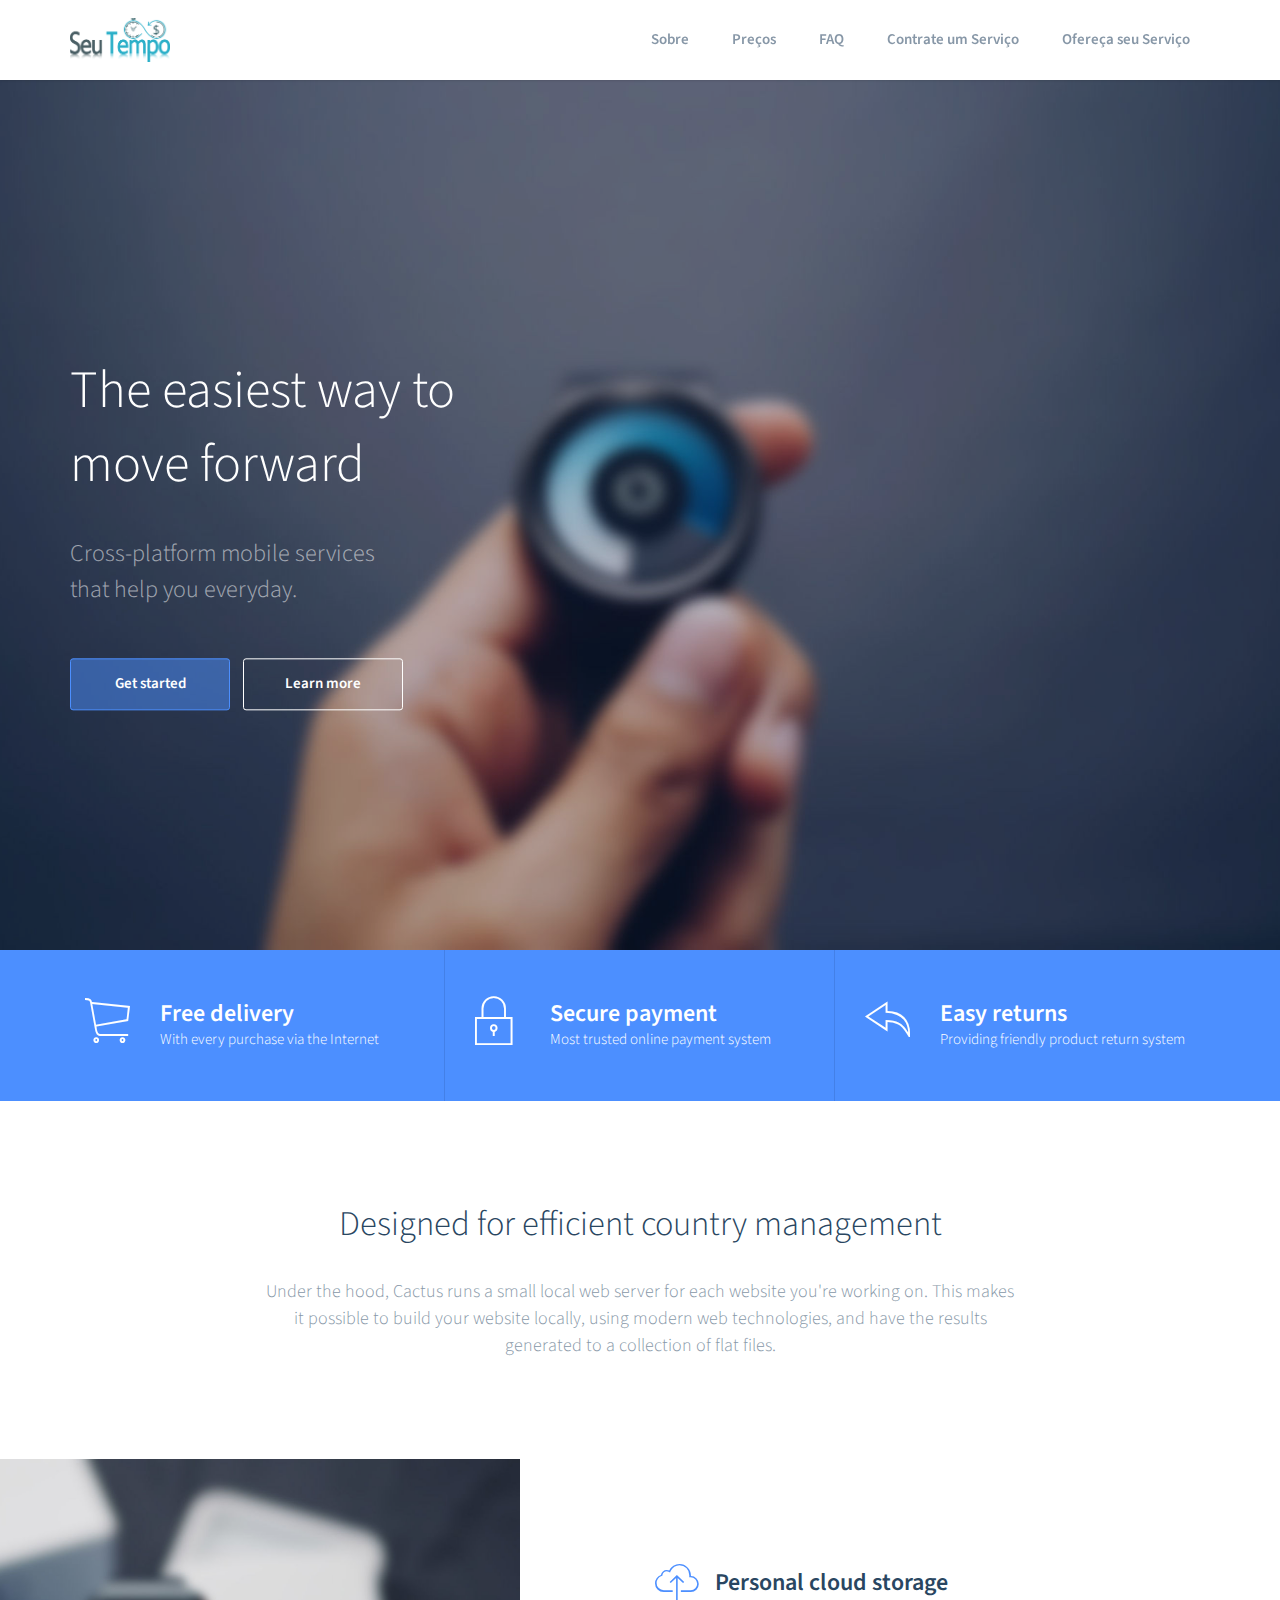
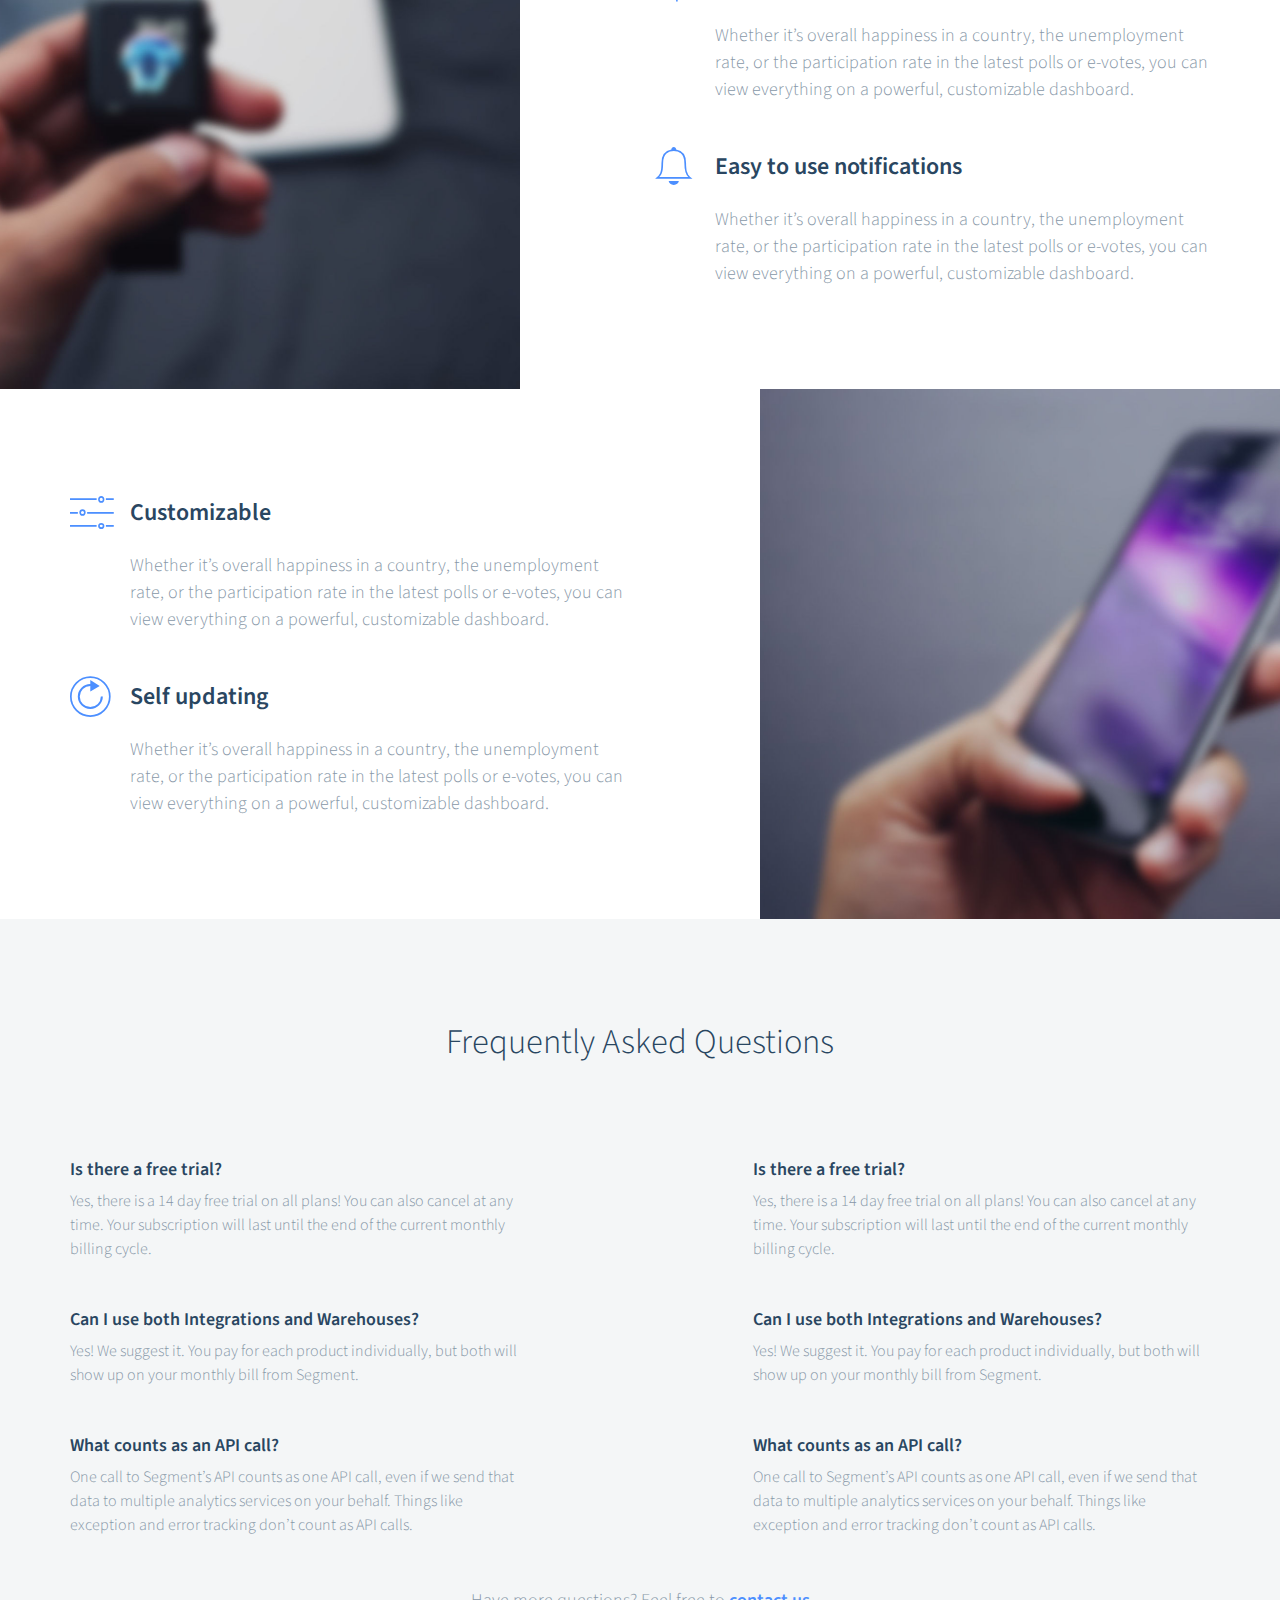
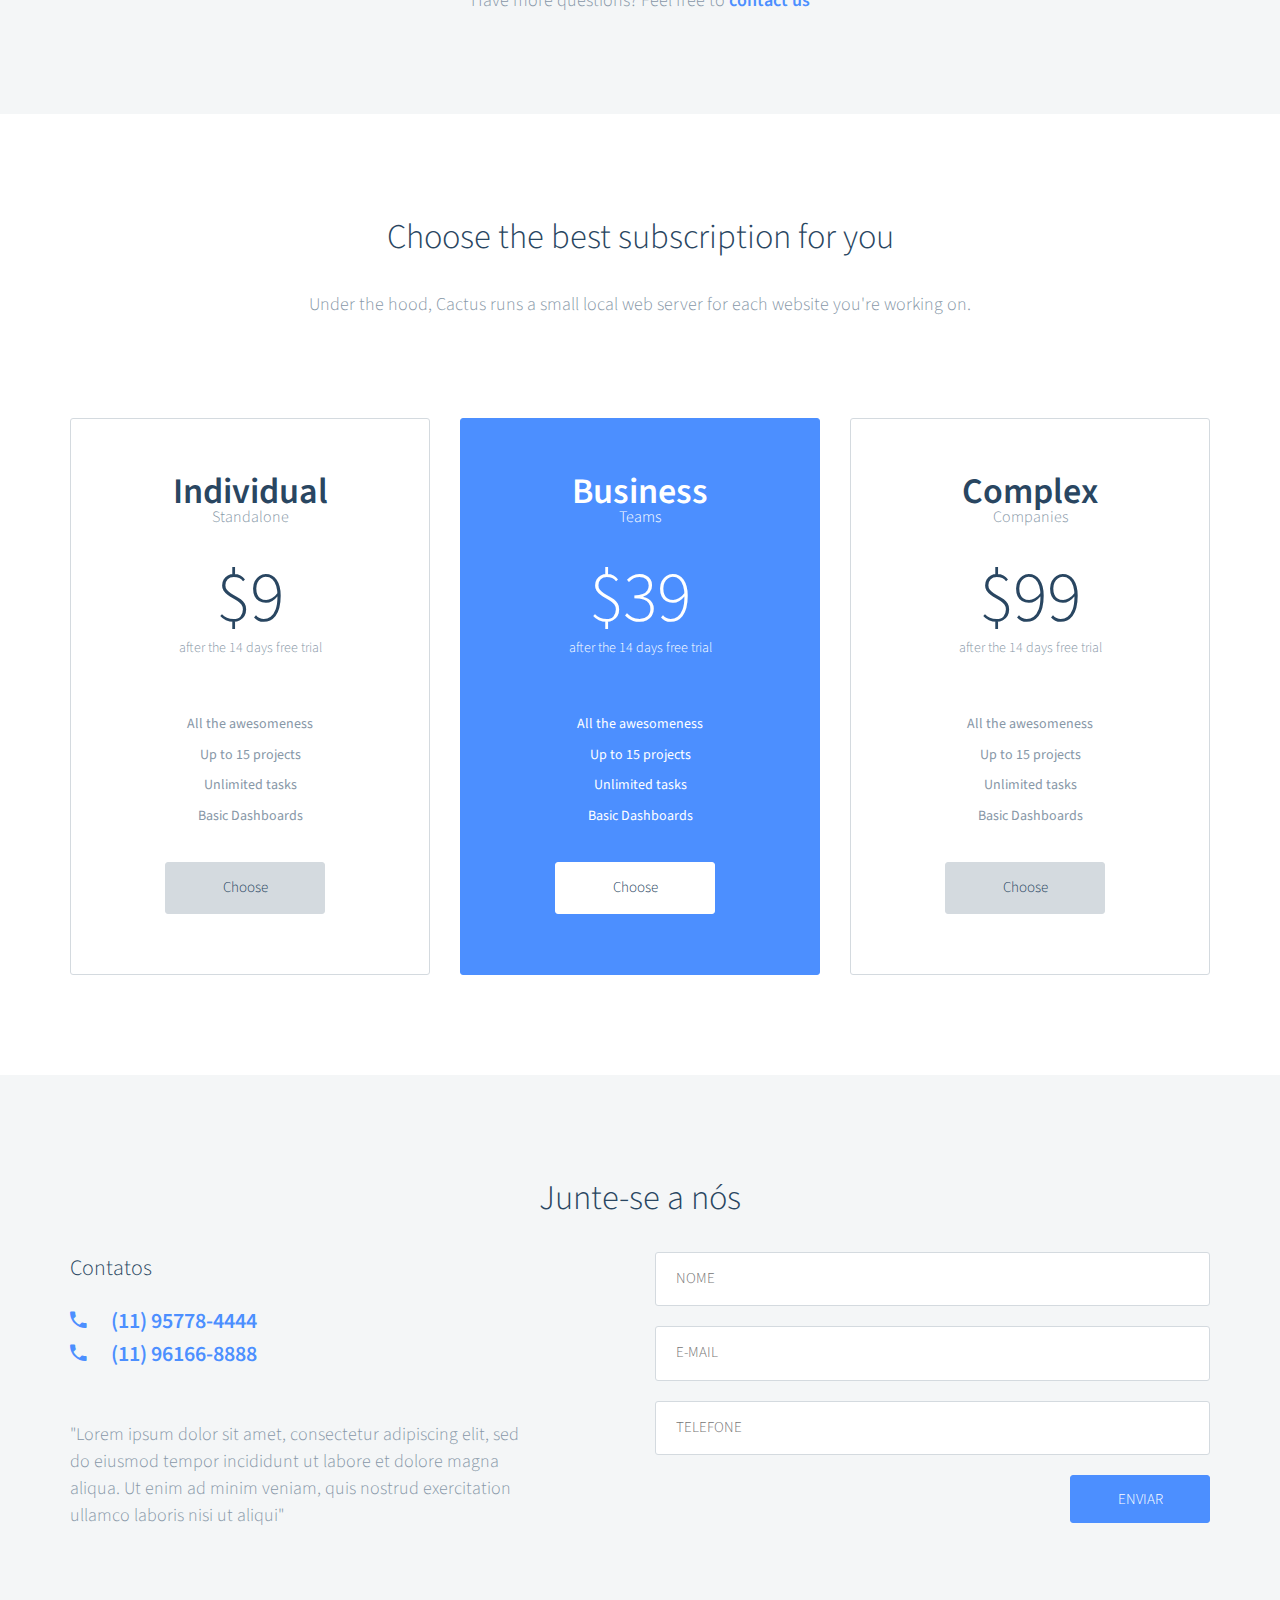
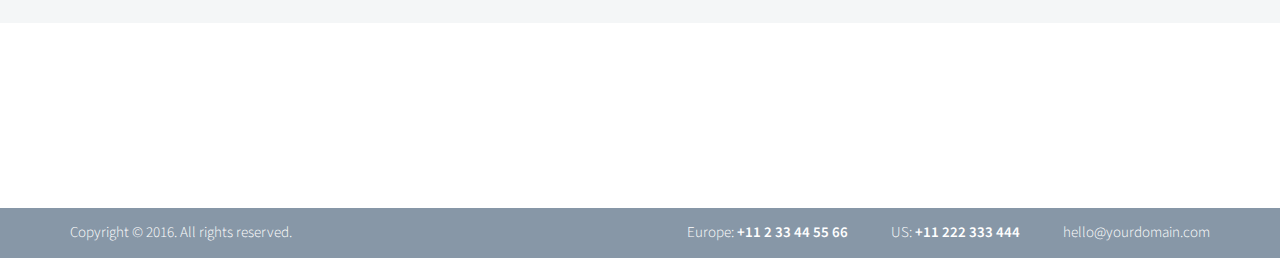
==== commit ef337e93: "primeirao versao home seu tempo" ====
--- a/1/index.html
+++ b/1/index.html
@@ -62,14 +62,11 @@
             <div class="col-xs-12 col-sm-10 menu">
               <a href="#header" class="visible-xs-inline-block"><i class="ion-navicon-round"></i></a>
               <ul>
-                <li><a href="#header" class="scroll">Home</a></li>                
-                <li><a href="#pricing" class="scroll">Pricing</a></li>
-                <li><a href="#portfolio" class="scroll">Portfolio</a>
-                </li>
-                <li><a href="#news" class="scroll">Blog</a>
-                </li>
+                <li><a href="#header" class="scroll">Sobre</a></li>                
+                <li><a href="#pricing" class="scroll">Preços</a></li>                                
                 <li><a href="#faq" class="scroll">FAQ</a></li>
-                <li><a href="#contact" class="scroll">Junte-se a nós</a></li>
+                <li><a href="#contact" class="scroll">Contrate um Serviço</a></li>
+                <li><a href="#contact" class="scroll">Ofereça seu Serviço</a></li>
               </ul>
             </div>
             <!-- /MENU -->
